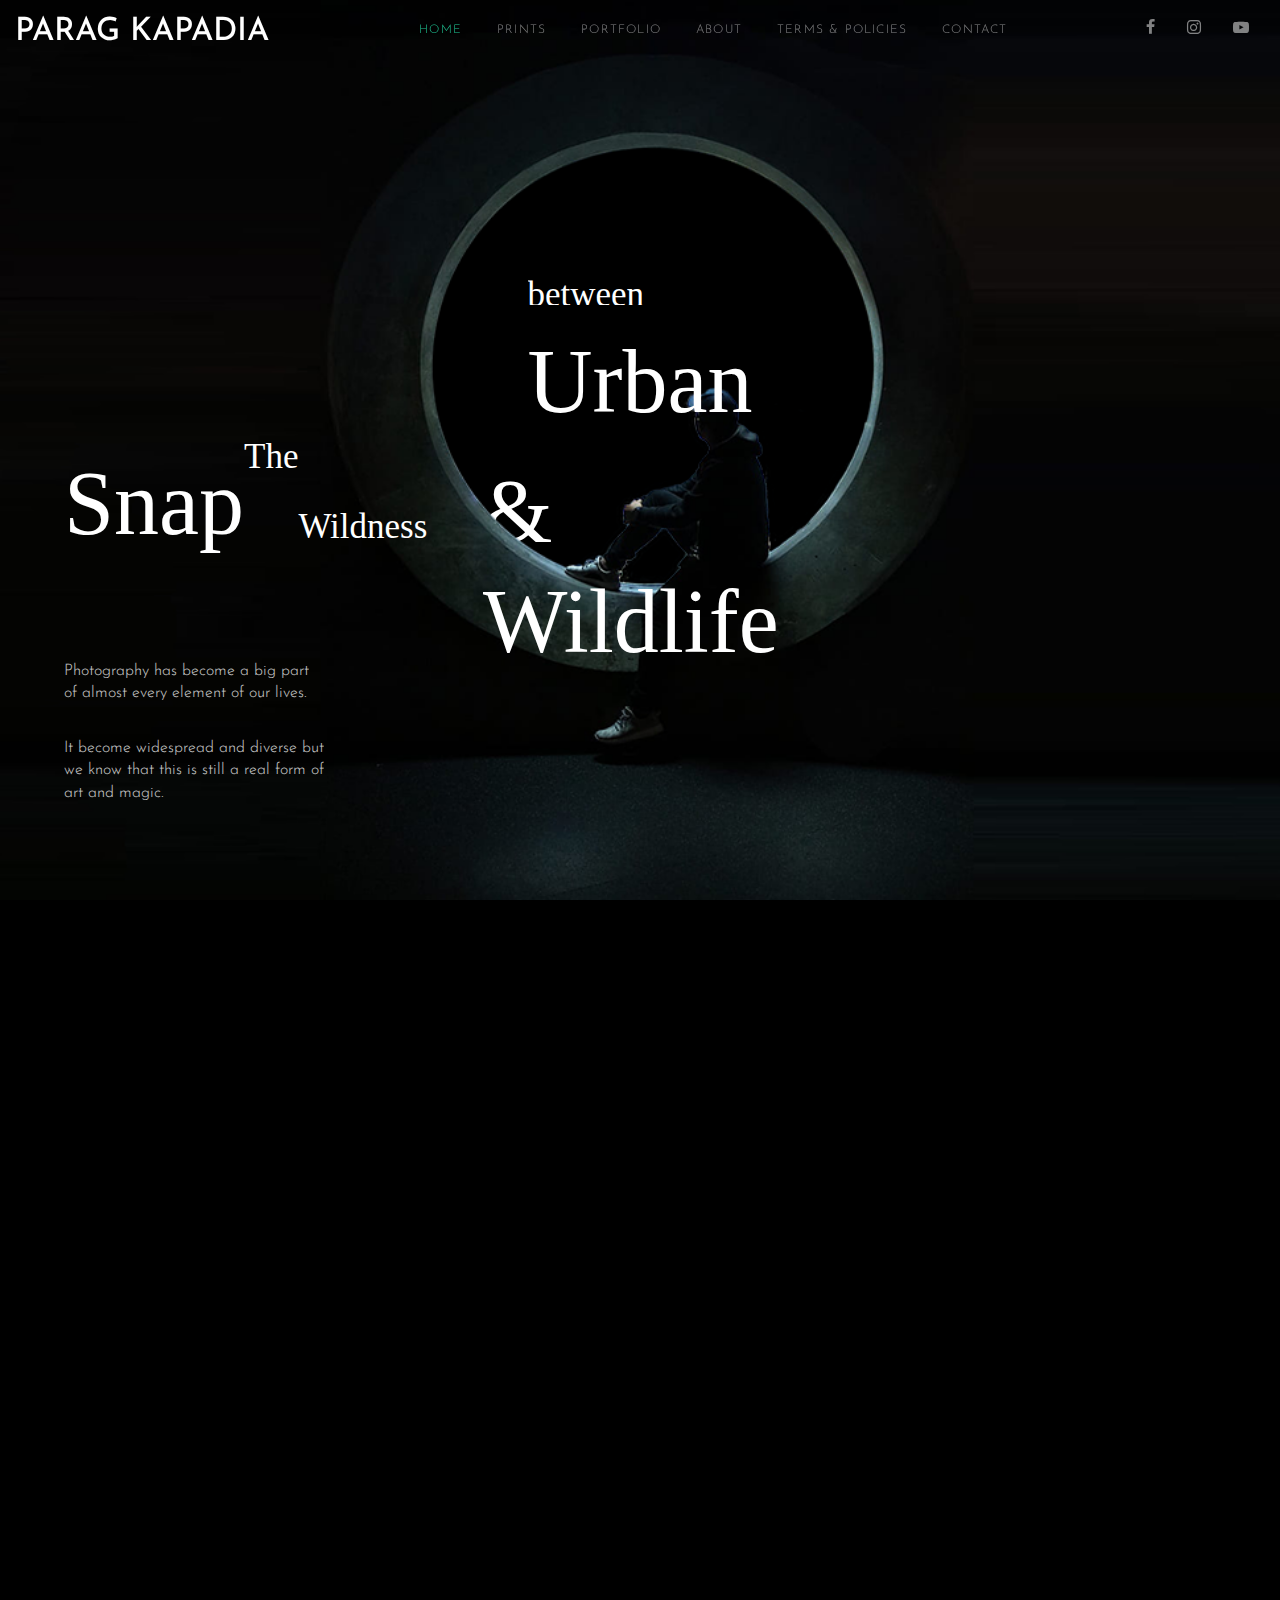
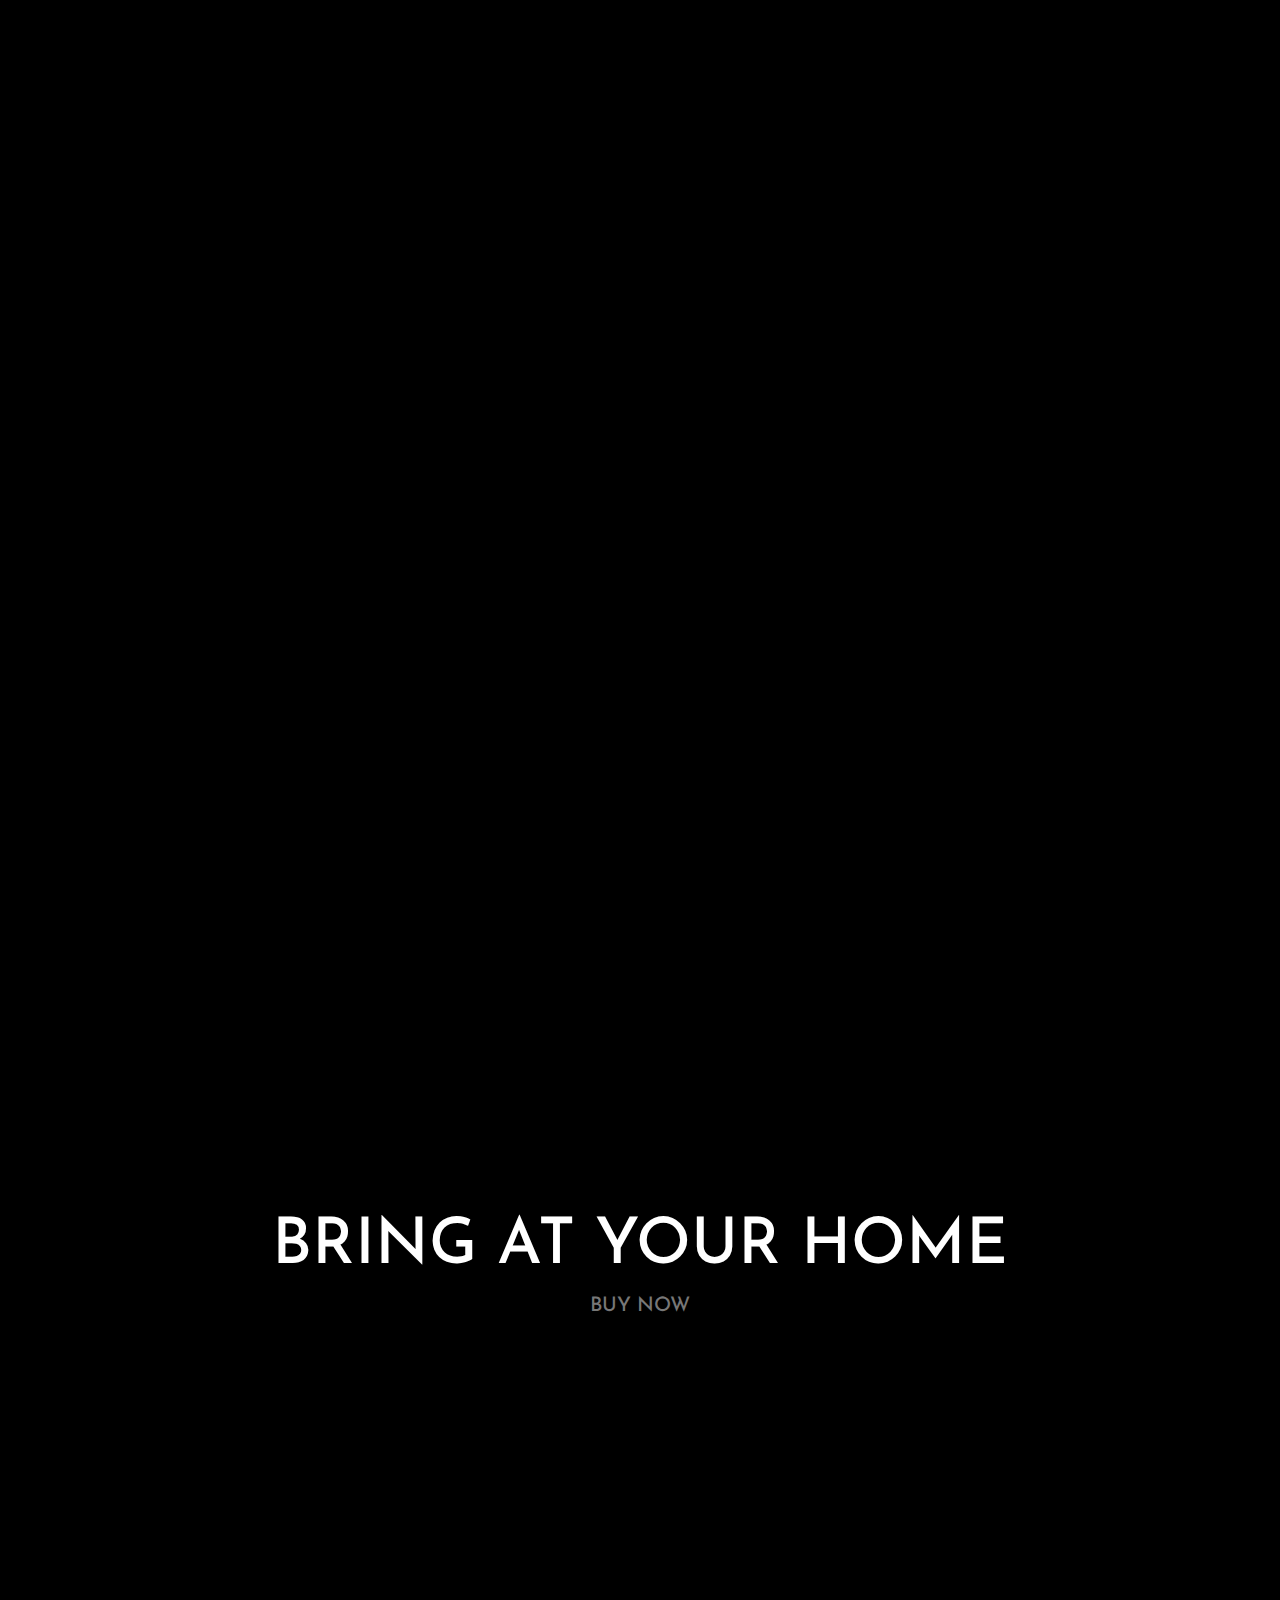
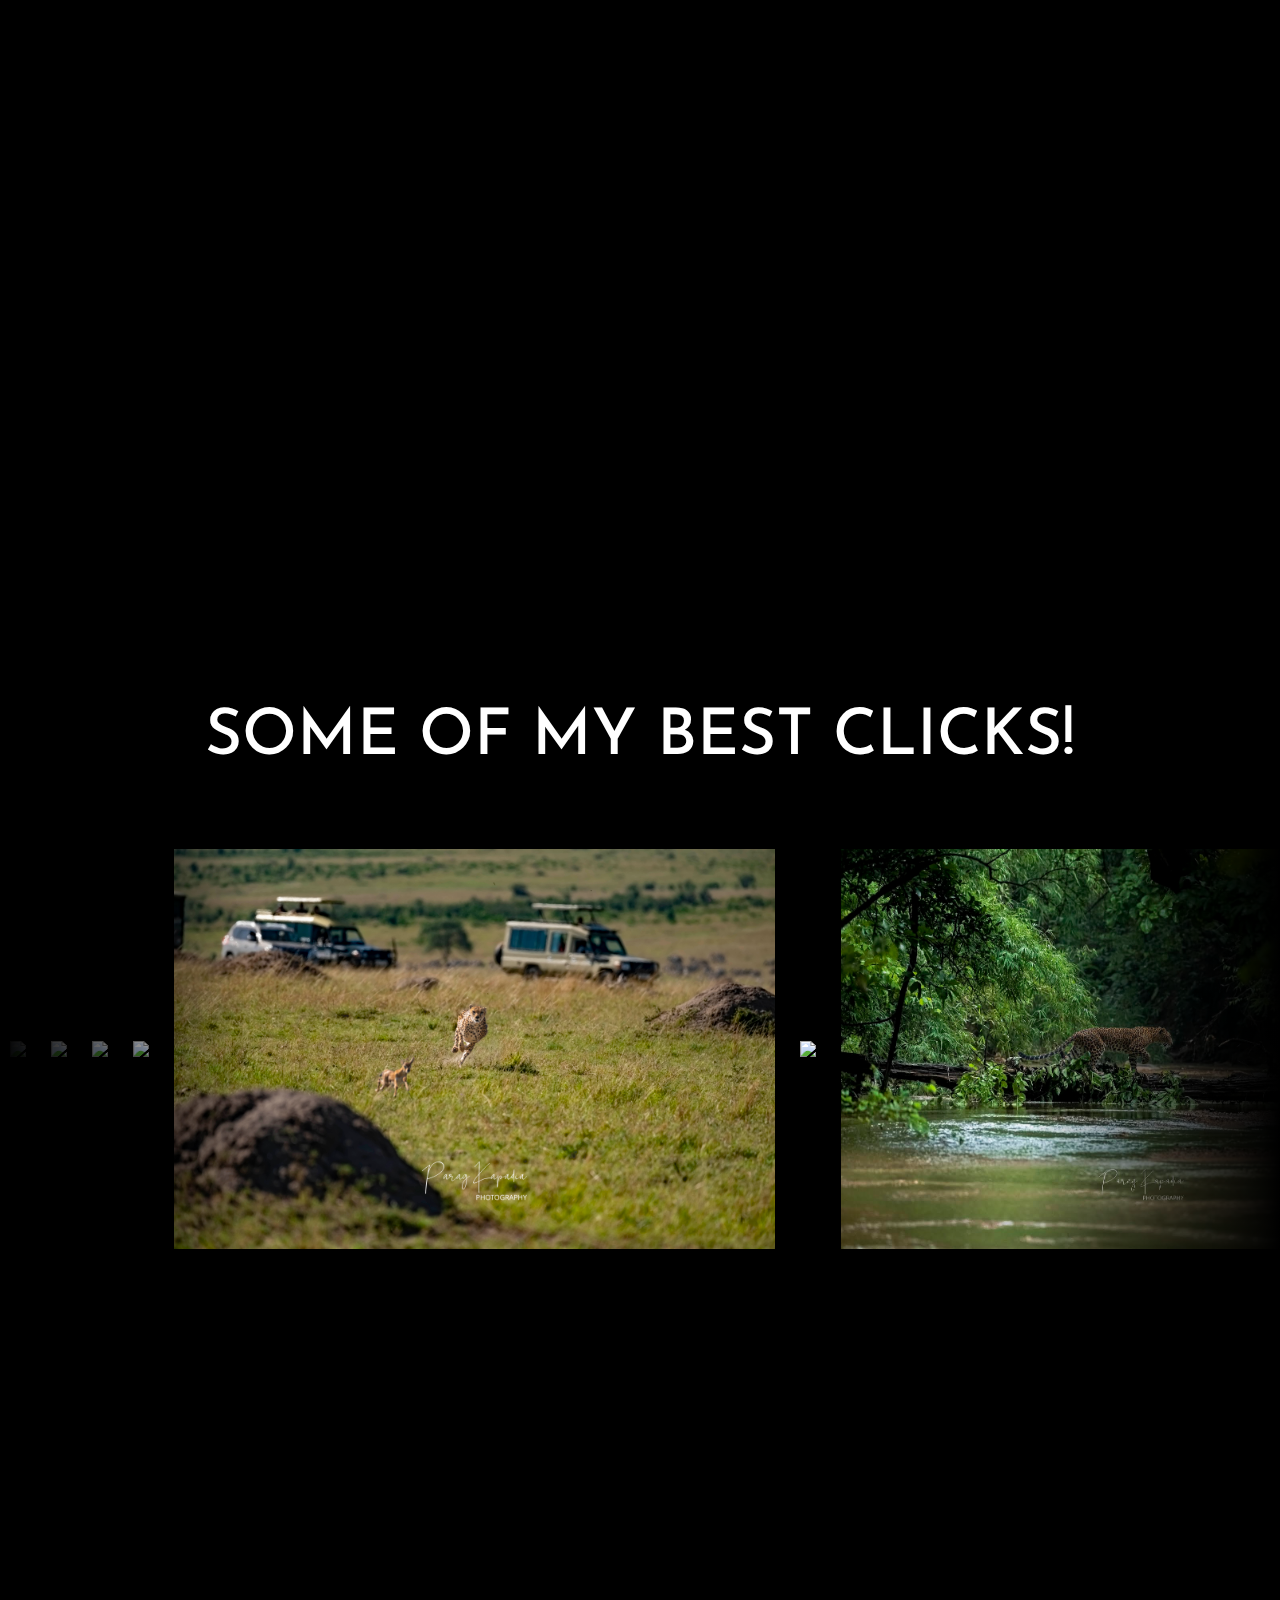
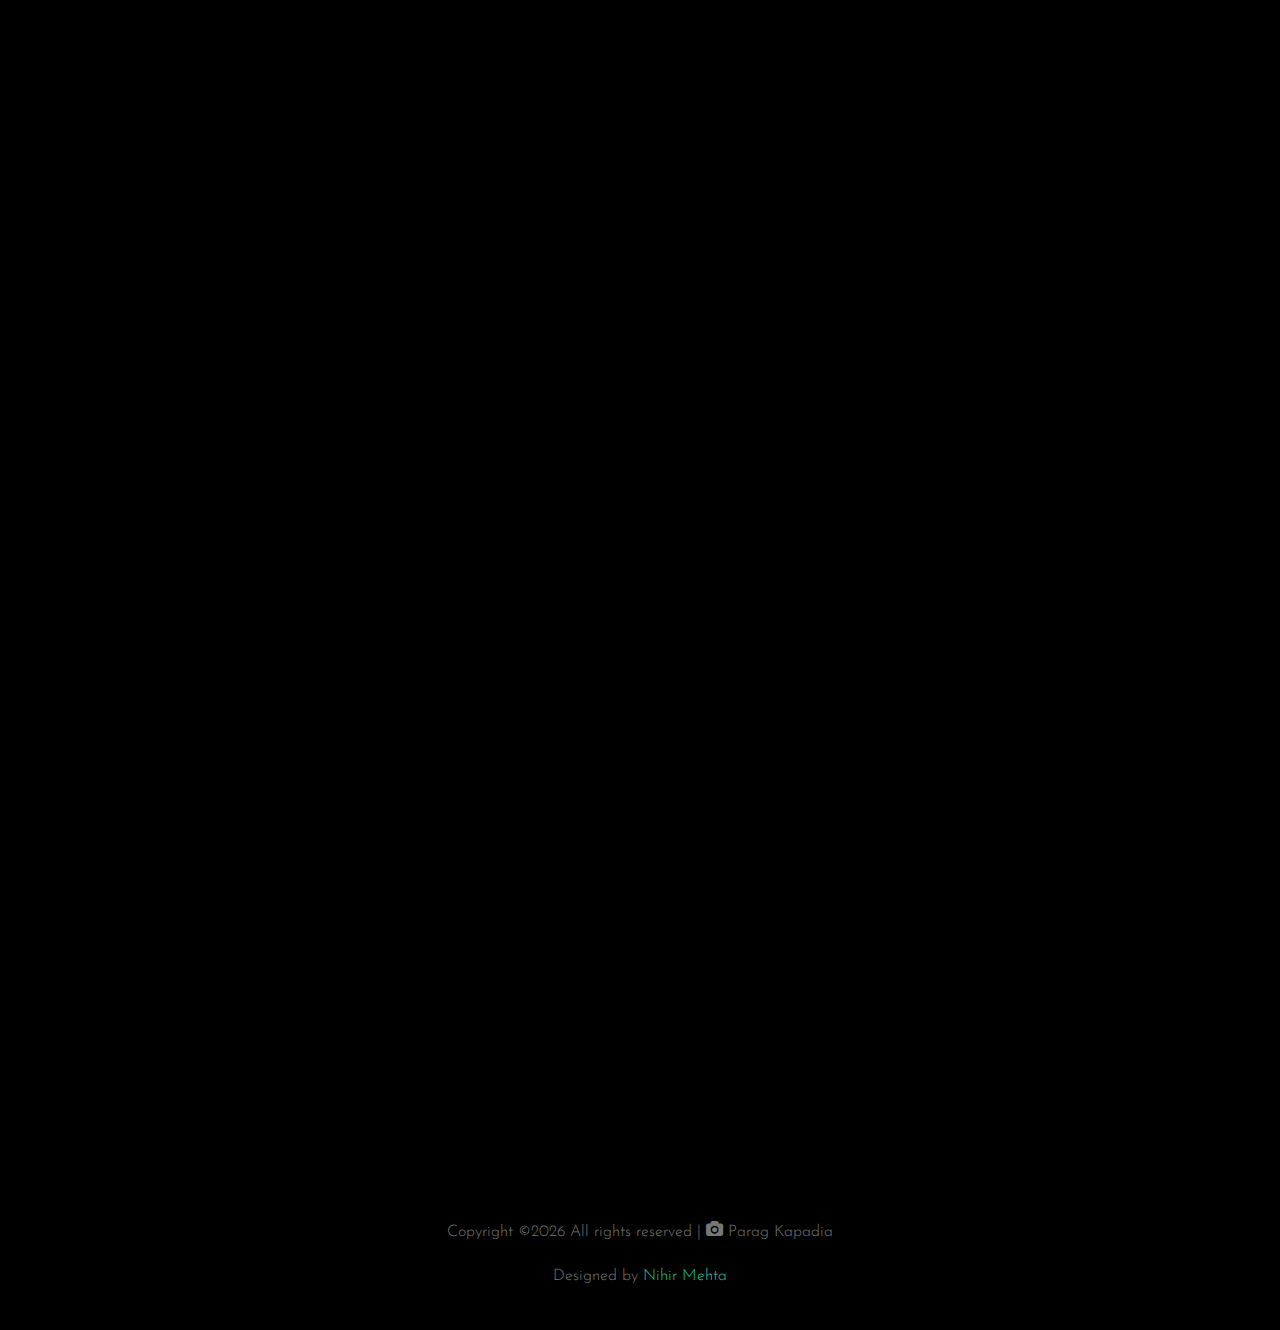
==== index.html @ 243f6fc7 "Update index.html" ====
<!DOCTYPE html>
<html lang="en">
<head>
  <title>Parag Kapadia </title>
  <link rel = "icon" href ="images/xx.png" type = "image/x-icon">
  <meta charset="utf-8">
  <meta name="viewport" content="width=device-width, initial-scale=1, shrink-to-fit=no">

  <link href="https://fonts.googleapis.com/css2?family=Josefin+Sans:wght@400;700&family=Roboto+Mono:wght@400;700&display=swap" rel="stylesheet">
  <link rel="stylesheet" href="fonts/icomoon/style.css">

  <link rel="stylesheet" href="css/bootstrap.min.css">
  <link rel="stylesheet" href="css/magnific-popup.css">
  <link rel="stylesheet" href="css/jquery-ui.css">
  <link rel="stylesheet" href="css/owl.carousel.min.css">
  <link rel="stylesheet" href="css/owl.theme.default.min.css">

  <link rel="stylesheet" href="css/lightgallery.min.css">    

  <link rel="stylesheet" href="css/bootstrap-datepicker.css">

  <link rel="stylesheet" href="fonts/flaticon/font/flaticon.css">

  <link rel="stylesheet" href="css/swiper.css">

  <link rel="stylesheet" href="css/aos.css">

  <link rel="stylesheet" href="css/style.css">

    <link rel="stylesheet" href="https://cdnjs.cloudflare.com/ajax/libs/font-awesome/6.2.0/css/all.min.css"
        integrity="sha512-xh6O/CkQoPOWDdYTDqeRdPCVd1SpvCA9XXcUnZS2FmJNp1coAFzvtCN9BmamE+4aHK8yyUHUSCcJHgXloTyT2A=="
        crossorigin="anonymous" referrerpolicy="no-referrer" />


</head>
<body>

  <div class="site-wrap">

    <div class="site-mobile-menu">
      <div class="site-mobile-menu-header">
        <div class="site-mobile-menu-close mt-3">
          <span class="icon-close2 js-menu-toggle"></span>
        </div>
      </div>
      <div class="site-mobile-menu-body"></div>
    </div>
    



    <header class="site-navbar py-3" role="banner">
      <br><br>
      <div class="container-fluid fixed-top">
        <div class="row align-items-center">
          <!--<img style="height:80px; width: 80px;" data-aos="fade-down" src="images/Blue & White Pastel Bold Modern Font Logo (100 × 100 px).png">-->
          <div class="col-6 col-xl-3" data-aos="fade-down">
            <h1 class="mb-0"><a href="index.html" class="text-white h2 mb-0">PARAG KAPADIA</a></h1>
          </div>
          <div class="col-6 col-md-7 d-none d-xl-block" data-aos="fade-down">
            <nav class="site-navigation position-relative text-right text-lg-center" role="navigation">

              <ul class="site-menu js-clone-nav mx-auto d-none d-lg-block">
                <li class="active"><a href="index.html">Home</a></li>
               <!-- <li><a href="services.html">Tours</a></li>-->
                <li><a href="#Prints">Prints</a></li>
                <!--<li class="has-children">-->
                  <li><a href="#Tours">Portfolio</a>
                 <!-- <ul class="dropdown">
                    <li class="has-children">
                    <a href="#">wildlife</a>
                    <ul class="dropdown">
                    <li><a href="#">Masai Mara</a></li>
                    <li><a href="#">Pench </a></li>
                    <li><a href="#">Tadoba</a></li>
                    <li><a href="#">Kaziranga</a></li>
                    <li><a href="#">Koyna</a></li>
                    <li><a href="#">Thattekad</a></li>
                    <li><a href="#">Bandhavgarh</a></li>
                    <li><a href="#">Amboli</a></li>
                    <li><a href="#">Jhalana</a></li>
                    <li><a href="#">Keoladeo </a></li>
                    <li><a href="#">Ranthambore</a></li>
                    <li><a href="#">Jawai</a></li>
                    <li><a href="#">Phansad</a></li>
                    <li><a href="#">Bhigwan</a></li>
                    <li><a href="#">Dudhwa</a></li></li></ul>
                    <li class="has-children">
                      <a href="#">Travel</a>
                      <ul class="dropdown">
                        <li><a href="#">Ladakh</a></li>
                        <li><a href="#">Thailand</a></li>
                        <li><a href="#">Goa</a></li>
                      </ul>
                    </li>
                  </ul>-->
                </li>
                  <!--Service to tours changed-->
                <li><a href="#About">About</a></li>
                <li><a href="services.html" target="_blank">Terms & Policies</a></li>
                <li><a href="#Contact">Contact</a></li>
              </ul>
            </nav>
          </div>

          <div class="col-6 col-xl-2 text-right" data-aos="fade-down">
            <div class="d-none d-xl-inline-block">
              <ul class="site-menu js-clone-nav ml-auto list-unstyled d-flex text-right mb-0" data-class="social">
                <li>
                  <a href="https://www.facebook.com/ParagKapadia24?mibextid=LQQJ4d , " class="pl-0 pr-3"><span class="icon-facebook"></span></a>
                </li>
                <!--<li>
                  <a href="#" class="pl-3 pr-3"><span class="icon-twitter"></span></a>
                </li>-->
                <li>
                  <a href="https://instagram.com/mr.kapadia24?igshid=OGQ5ZDc2ODk2ZA==" class="pl-3 pr-3"><span class="icon-instagram"></span></a>
                </li>
                <li>
                  <a href="https://youtube.com/@Mr.kapadia24" class="pl-3 pr-3"><span class="icon-youtube-play"></span></a>
                </li>
              </ul>
            </div>

            <div class="d-inline-block d-xl-none ml-md-0 mr-auto py-3" style="position: relative; top: 3px;"><a href="#" class="site-menu-toggle js-menu-toggle text-white"><span class="icon-menu h3"></span></a></div>

          </div>

        </div>
      </div>
      
    </header>



    

   <!--landing page-->


        <section class="video-section">
            <div class="video-container" oncontextmenu="retun false">
                <video src="./media/p1.mov" autoplay loop muted></video>
            </div>
            <div class="img-container" oncontextmenu="retun false">
                <img src="./media/window.png" alt="" class="img">
            </div>

            <div class="text-content">
                <div class="img_txt">
                    <div class="title sm left" style="color: white;">
                        <span>between</span>
                    </div>
                    <div class="title bg left" style="color: white;">
                        <span>Urban</span>
                    </div>
                    <div class="title bg right n" style="color: white;">
                        <span>&</span>
                    </div>
                    <div class="title bg right" style="color: white;">
                        <span>Wildlife</span>
                    </div>
                </div>
            </div>

            <div class="v_container">
                <div class="left-side">
                    <div class="tv">
                        <div class="bg" style="color: white;">Snap</div>
                        <div class="sm" style="color: white;">the</div>
                        <div class="sm bottom" style="color: white;">Wildness</div>
                    </div>
                    <div class="text-container" style="color: white;">
                        <p>
                            Photography has become a big part of almost
                            every element of our lives.
                        </p>
                        <p>
                            It become widespread and diverse but we know that this is still a real form of art and
                            magic.

                        </p>
                    </div>
                </div>
                
            </div>
        </section>



    <!--About-->
    <section id="About">
      <div class="site-section"  data-aos="fade">
      <div class="container-fluid">

        <div class="row justify-content-center">

          <div class="col-md-7">
            <div class="row mb-5">
              <div class="col-12 ">
                <h2 class="site-section-heading text-center">Know Me</h2>
              </div>
            </div>
          </div>

        </div>
        
        <div class="row mb-5">
          <div class="col-md-6">
            <img src="images/PARAG12.png" alt="Images" class="img-fluid" oncontextmenu="retun false">
          </div>
          <div class="col-md-6 ml-auto">
            <h3 class="text-white">MY JOURNEY</h3>
            <p style="font-size: 19px;">Hey, Parag Kapadia this side, an explorer of the wild

             belongs to Vadodara who has been doing Safaris right from the age of 17. For over sevral remarkable years, I've explored untrodden paths, immortalizing the raw beauty that graces our Earth and still getting more ways from the experts. So, I can take it to the next level with my experience and knowledge.</p>
              
            <p style="font-size: 19px;">Through the lens, I capture untamed wonders. With each click, I weave tales of nature's secrets, as a wildlife photographer and content creator. From the soaring eagles to the elusive big cats, my camera has whispered stories that words cannot convey. Join me on this visual safari, where every frame is a window into the untamed symphony of life. Step into my world, where passion and pixels collide, and let me transport you to the heart of nature's masterpiece..</p>
             <p>
              <a href="https://www.facebook.com/ParagKapadia24?mibextid=LQQJ4d" class="pl-3 pr-3"><span class="icon-facebook"></span></a>
              <!--<a href="#" class="pl-0 pr-3"><span class="icon-twitter"></span></a>-->
              <a href="https://instagram.com/mr.kapadia24?igshid=OGQ5ZDc2ODk2ZA==" class="pl-3 pr-3"><span class="icon-instagram"></span></a>
              <a href="https://youtube.com/@Mr.kapadia24 " class="pl-3 pr-3"><span class="icon-youtube-play"></span></a>
            </p>
          </div>
        </div>
      </div>
    </div>
  </section>
    <!--Prints-->
    <!--Portfolio-
    <section id="Portfolio">
     <div class="site-section"  data-aos="fade">
      <div class="container-fluid">
        <div class="row justify-content-center">
          <div class="col-md-9">
            <div class="row mb-5">
              <div class="col-12 ">
                <h3 class="site-section-heading text-center">SOME OF MY BEST CLICKS!</h3>
              </div>
            </div>
          </div>
        </div>
        <div class="row" id="lightgallery">
          <div class="col-sm-6 col-md-4 col-lg-3 col-xl-3 item" data-aos="fade" data-src="images/Kenya/1.jpg" data-sub-html="<h4>Fading Light</h4><p>Lorem ipsum dolor sit amet, consectetur adipisicing elit. Dolor doloremque hic excepturi fugit, sunt impedit fuga tempora, ad amet aliquid?</p>">
            <a href="#"><img src="images/masai mara1.png" alt="IMage" class="img-fluid"></a>
          </div>
          <div class="col-sm-6 col-md-4 col-lg-3 col-xl-3 item" data-aos="fade" data-src="images/Kenya/2.jpg" data-sub-html="<h4>Fading Light</h4><p>Lorem ipsum dolor sit amet, consectetur adipisicing elit. Laboriosam omnis quaerat molestiae, praesentium. Ipsam, reiciendis. Aut molestiae animi earum laudantium.</p>">
            <a href="#"><img src="images/masai mara1.png" alt="IMage" class="img-fluid"></a>
          </div>
          <div class="col-sm-6 col-md-4 col-lg-3 col-xl-3 item" data-aos="fade" data-src="images/Kenya/3.jpg" data-sub-html="<h4>Fading Light</h4><p>Lorem ipsum dolor sit amet, consectetur adipisicing elit. Quidem reiciendis, dolorum illo temporibus culpa eaque dolore rerum quod voluptate doloribus.</p>">
            <a href="#"><img src="images/masai mara1.png" alt="IMage" class="img-fluid"></a>
          </div>
          <div class="col-sm-6 col-md-4 col-lg-3 col-xl-3 item" data-aos="fade" data-src="images/Kenya/4.jpg" data-sub-html="<h4>Fading Light</h4><p>Lorem ipsum dolor sit amet, consectetur adipisicing elit. Enim perferendis quae iusto omnis praesentium labore tempore eligendi quo corporis sapiente.</p>">
            <a href="#"><img src="images/masai mara1.png" alt="IMage" class="img-fluid"></a>
          </div>
          <div class="col-sm-6 col-md-4 col-lg-3 col-xl-3 item" data-aos="fade" data-src="images/Kenya/9.jpg" data-sub-html="<h4>Fading Light</h4><p>Lorem ipsum dolor sit amet, consectetur adipisicing elit. Saepe, voluptatum voluptate tempore aliquam, dolorem distinctio. In quas maiores tenetur sequi.</p>">
            <a href="#"><img src="images/masai mara1.png" alt="IMage" class="img-fluid"></a>
          </div>
          <div class="col-sm-6 col-md-4 col-lg-3 col-xl-3 item" data-aos="fade" data-src="images/Kenya/6.jpg" data-sub-html="<h4>Fading Light</h4><p>Lorem ipsum dolor sit amet, consectetur adipisicing elit. Rerum cum culpa blanditiis illum, voluptatum iusto quisquam mollitia debitis quaerat maiores?</p>">
            <a href="#"><img src="images/masai mara1.png" alt="IMage" class="img-fluid"></a>
          </div>

          <div class="col-sm-6 col-md-4 col-lg-3 col-xl-3 item" data-aos="fade" data-src="images/Kenya/7.jpg" data-sub-html="<h4>Fading Light</h4><p>Lorem ipsum dolor sit amet, consectetur adipisicing elit. Asperiores similique impedit possimus, laboriosam enim at placeat nihil voluptatibus voluptate hic!</p>">
            <a href="#"><img src="images/masai mara1.png" alt="IMage" class="img-fluid"></a>
          </div>
          <div class="col-sm-6 col-md-4 col-lg-3 col-xl-3 item" data-aos="fade" data-src="images/Kenya/10.jpg" data-sub-html="<h4>Fading Light</h4><p>Lorem ipsum dolor sit amet, consectetur adipisicing elit. Quam vitae sed cum mollitia itaque soluta laboriosam eaque sit ratione, aliquid.</p>">
            <a href="#"><img src="images/masai mara1.png" alt="IMage" class="img-fluid"></a>
          </div>
          <div class="col-sm-6 col-md-4 col-lg-3 col-xl-3 item" data-aos="fade" data-src="images/Kenya/5.jpg" data-sub-html="<h4>Fading Light</h4><p>Lorem ipsum dolor sit amet, consectetur adipisicing elit. Quidem reiciendis debitis beatae facilis quos, enim quis nobis magnam architecto earum!</p>">
            <a href="#"><img src="images/masai mara1.png" alt="IMage" class="img-fluid"></a>
          </div>

          <div class="col-sm-6 col-md-4 col-lg-3 col-xl-3 item" data-aos="fade" data-src="images/Kenya/8.jpg" data-sub-html="<h4>Fading Light</h4><p>Lorem ipsum dolor sit amet, consectetur adipisicing elit. Itaque officiis magnam, facilis nam eos perspiciatis eligendi pariatur numquam debitis quos!</p>">
            <a href="#"><img src="images/masai mara1.png" alt="IMage" class="img-fluid"></a>
          </div>
        

        </div>
      </div>
    </div>
    </section>-->

    <!--tours-->
    <section id="Tours">
      <div class="site-section"  data-aos="fade">
      <div class="container-fluid">
        <div class="row justify-content-center">

          <div class="col-md-7">
            <div class="row mb-5">
              <div class="col-12 ">
                <h2 class="site-section-heading text-center">Join for Wildlife Experience</h2>
              </div>
            </div>
          </div>

        </div>

        


    <div class="container-fluid" data-aos="fade" data-aos-delay="500">
      <div class="row">
        <div class="col-lg-3">
          <div class="image-wrap-2">
            <div class="image-info">
              <h2 class="mb-3">Masai Mara National Reserve</h2>
              <a href="masaimara.html" target="_blank" class="btn btn-outline-white py-2 px-4">WHAT YOU'LL SEE!</a><p></p>
              <a href="images/Masai Mara/Masai Mara Tour.pdf" target="_blank" class="btn btn-outline-white py-2 px-4">JOIN US FOR TOUR!</a>
            </div>
            <img src="images/masai mara1.jpg" alt="Image" class="img-fluid">
          </div>
        </div>
        
        <div class="col-lg-3">
          <div class="image-wrap-2">
            <div class="image-info">
              <h2 class="mb-3">Pench<br>Tiger Reserve</h2>
              <a href="pench.htm" target="_blank" class="btn btn-outline-white py-2 px-4">WHAT YOU'LL SEE!</a><p></p>
              <a href="images/Pench/Pench Tour.pdf" target="_blank" class="btn btn-outline-white py-2 px-4">JOIN US FOR TOUR!</a>
            </div>
            <img src="images/Pench/pench.png" alt="Image" class="img-fluid">
          </div>
        </div>

        <div class="col-lg-3">
          <div class="image-wrap-2">
            <div class="image-info">
              <h2 class="mb-3">Tadoba-Andhari Tiger Reserve</h2>
              <a href="tadoba.html" target="_blank" class="btn btn-outline-white py-2 px-4">WHAT YOU'LL SEE!</a><p></p>
              <a href="images/Tadoba/Tadoba National Park.pdf" target="_blank" class="btn btn-outline-white py-2 px-4">JOIN US FOR TOUR!</a>
            </div>
            <img src="images/Tadoba/tadoba.jpg" alt="Image" class="img-fluid">
          </div>
        </div>

        <div class="col-lg-3">
          <div class="image-wrap-2">
            <div class="image-info">
              <h2 class="mb-3">Bandhavgarh National Park</h2>
              <a href="bandhavgarh.html" target="_blank" class="btn btn-outline-white py-2 px-4">WHAT YOU'LL SEE!</a><p></p>
              <a href="images/Bandhavgarh/Bandhavgarh Tour.pdf" target="_blank" class="btn btn-outline-white py-2 px-4">JOIN US FOR TOUR!</a>
            </div>
            <img src="images/Bandhavgarh/Bandhavgarh.jpg" alt="Image" class="img-fluid">
          </div>
        </div>

        <div class="col-lg-3"> <!--Chnaged 4 into 3-->
          <div class="image-wrap-2">
            <div class="image-info">
              <h2 class="mb-3">Amboli Hills Macro Expedition</h2>
              <a href="amboli.html" target="_blank" class="btn btn-outline-white py-2 px-4">WHAT YOU'LL SEE!</a><p></p>
              <a href="images/Amboli/Amboli Tour.pdf" target="_blank" class="btn btn-outline-white py-2 px-4">JOIN US FOR TOUR!</a>
            </div>
            <img src="images/Amboli/Amboli.jpg" alt="Image" class="img-fluid">
          </div>
        </div>

        <div class="col-lg-3">
          <div class="image-wrap-2">
            <div class="image-info">
              <h2 class="mb-3">Keoladeo  National Park</h2>
              <a href="Keoladeo.html" target="_blank" class="btn btn-outline-white py-2 px-4">WHAT YOU'LL SEE!</a><p></p>
              <a href="images/Keoladeo/Keoladeo National Park.pdf" target="_blank" class="btn btn-outline-white py-2 px-4">JOIN US FOR TOUR!</a>
            </div>
            <img src="images/Keoladeo/Keoladeo.png" alt="Image" class="img-fluid">
          </div>
        </div>

        <!--<div class="col-lg-3">
          <div class="image-wrap-2">
            <div class="image-info">
              <h2 class="mb-3">Kaziranga National Park</h2>
              <a href="single.html" class="btn btn-outline-white py-2 px-4">WHAT YOU'LL SEE!</a><p></p>
              <a href="services.html" class="btn btn-outline-white py-2 px-4">JOIN US FOR TOUR!</a>
            </div>
            <img src="images/Kenya/7.jpg" alt="Image" class="img-fluid">
          </div>
        </div>-->

        <div class="col-lg-3">
          <div class="image-wrap-2">
            <div class="image-info">
              <h2 class="mb-3">Jhalana Leopard Safari</h2>
              <a href="jhalna.html" target="_blank" class="btn btn-outline-white py-2 px-4">WHAT YOU'LL SEE!</a><p></p>
              <a href="images/Jhalana/Jhalana Tour.pdf" target="_blank" class="btn btn-outline-white py-2 px-4">JOIN US FOR TOUR!</a>
            </div>
            <img src="images/Jhalana/Jhalna.jpg" alt="Image" class="img-fluid">
          </div>
        </div>

        <div class="col-lg-3">
          <div class="image-wrap-2">
            <div class="image-info">
              <h2 class="mb-3">Dudhwa National Park</h2>
              <a href="dudhwa.html" target="_blank" class="btn btn-outline-white py-2 px-4">WHAT YOU'LL SEE!</a><p></p>
              <a href="images/Dudhwa/Dudhwa National Park.pdf" target="_blank" class="btn btn-outline-white py-2 px-4">JOIN US FOR TOUR!</a>
            </div>
            <img src="images/Dudhwa/Dudhwa.jpg" alt="Image" class="img-fluid">
          </div>
        </div>

      </div>
    </div>
  </div></div></section>

  <!--Prints-->
  <section id="Prints">
    <div class="row justify-content-center">
          <div class="col-md-9">
            <div class="row mb-5">
              <div class="col-12 ">
                <h3 class="site-section-heading text-center">BRING AT YOUR HOME</h3>
                <h5 class="text-center">BUY NOW</h5>
              </div>
            </div>
          </div>
        </div>

    <div class="container-fluid" data-aos="fade" data-aos-delay="500" oncontextmenu="retun false">
      <div class="row">
  <div class="card1">
        <div class="face1 front1">
            <img src="images/Print/1.png" alt="">
            <h5>BUY NOW</h5>
        </div>
        <div class="face1 back1">
            <h3>Available Size</h3>
            <ul><li>18 x 22 Inc</li><li>20 x 24 Inc</li><li>22 x 26 Inc</li><li>24 x 28 Inc</li><li>26 x 30 Inc</li></ul>
            <a href="#Contact" class="btn btn-outline-white py-2 px-4">BUY NOW</a>
            <a href="images/Print/1.png" target="_blank" class="btn btn-outline-white py-2 px-4">VIEW IMAGE</a>
        </div>
    </div>

    <div class="card1">
        <div class="face1 front1">
            <img src="images/Print/2.png" alt="">
            <h5>BUY NOW</h5>
        </div>
        <div class="face1 back1">
            <h3>Available Size</h3>
            <ul><li>18 x 22 Inc</li><li>20 x 24 Inc</li><li>22 x 26 Inc</li><li>24 x 28 Inc</li><li>26 x 30 Inc</li></ul>
            <a href="#Contact" class="btn btn-outline-white py-2 px-4">BUY NOW</a>
            <a href="images/Print/2.png" target="_blank" class="btn btn-outline-white py-2 px-4">VIEW IMAGE</a>
        </div>
    </div>

    <div class="card1">
        <div class="face1 front1">
            <img src="images/Print/3.png" alt="">
            <h5>BUY NOW</h5>
        </div>
        <div class="face1 back1">
            <h3>Available Size</h3>
            <ul><li>18 x 22 Inc</li><li>20 x 24 Inc</li><li>22 x 26 Inc</li><li>24 x 28 Inc</li><li>26 x 30 Inc</li></ul>
            <a href="#Contact" class="btn btn-outline-white py-2 px-4">BUY NOW</a>
            <a href="images/Print/3.png" target="_blank" class="btn btn-outline-white py-2 px-4">VIEW IMAGE</a>
        </div>
    </div>

    <div class="card1">
        <div class="face1 front1">
            <img src="images/Print/4.png" alt="">
            <h5>BUY NOW</h5>
        </div>
        <div class="face1 back1">
            <h3>Available Size</h3>
            <ul><li>18 x 22 Inc</li><li>20 x 24 Inc</li><li>22 x 26 Inc</li><li>24 x 28 Inc</li><li>26 x 30 Inc</li></ul>
            <a href="#Contact" class="btn btn-outline-white py-2 px-4">BUY NOW</a>
            <a href="images/Print/4.png" target="_blank" class="btn btn-outline-white py-2 px-4">VIEW IMAGE</a>
        </div>
    </div>

    <div class="card1">
        <div class="face1 front1">
            <img src="images/Print/5.png" alt="">
            <h5>BUY NOW</h5>
        </div>
        <div class="face1 back1">
           <h3>Available Size</h3>
            <ul><li>18 x 22 Inc</li><li>20 x 24 Inc</li><li>22 x 26 Inc</li><li>24 x 28 Inc</li><li>26 x 30 Inc</li></ul>
            <a href="#Contact" class="btn btn-outline-white py-2 px-4">BUY NOW</a>
            <a href="images/Print/5.png" target="_blank" class="btn btn-outline-white py-2 px-4">VIEW IMAGE</a>
        </div>
    </div>

    <div class="card1">
        <div class="face1 front1">
            <img src="images/Print/6.png" alt="">
            <h5>BUY NOW</h5>
        </div>
        <div class="face1 back1">
            <h3>Available Size</h3>
            <ul><li>18 x 22 Inc</li><li>20 x 24 Inc</li><li>22 x 26 Inc</li><li>24 x 28 Inc</li><li>26 x 30 Inc</li></ul>
            <a href="#Contact" class="btn btn-outline-white py-2 px-4">BUY NOW</a>
            <a href="images/Print/6.png" target="_blank" class="btn btn-outline-white py-2 px-4">VIEW IMAGE</a>
        </div>
    </div>
    
  </div><h5 class="text-center">YOU WANT TO CUSTOMISE SIZE?<a href="#Contact"> CLICK HERE </a></h5></div>
  </section>
<br><br>

    <!--Portfolio card-->
<section id="Portfolio">
        <div class="row justify-content-center">
          <div class="col-md-9">
            <div class="row mb-1">
              <div class="col-12 ">
                <h3 class="site-section-heading text-center">SOME OF MY BEST CLICKS!</h3>
              </div>
            </div>
          </div>
        </div>
        
        <div class="logos" oncontextmenu="retun false">
      <div class="logos-slide">
        <img src="images/Portfolio/1.jpg" />
        <img src="images/Portfolio/2.jpg" />
        <img src="images/Portfolio/1 (1).jpg" />
        <img src="images/Portfolio/2 (1).jpg" />
        <img src="images/Portfolio/1 (2).jpg" />
        <img src="images/Portfolio/2 (2).jpg" />
        <img src="images/Portfolio/1 (3).jpg" />
        <img src="images/Portfolio/2 (3).jpg" />
        <img src="images/Portfolio/1 (4).jpg" />
        <img src="images/Portfolio/2 (4).jpg" />
        <img src="images/Portfolio/1 (5).jpg" />
        <img src="images/Portfolio/2 (5).jpg" />
        <img src="images/Portfolio/1 (6).jpg" />
        <img src="images/Portfolio/2 (6).jpg" />
        <img src="images/Portfolio/1 (7).jpg" />
        <img src="images/Portfolio/2 (7).jpg" />
        <img src="images/Portfolio/1 (8).jpg" />
        <img src="images/Portfolio/2 (8).jpg" />
        <img src="images/Portfolio/1 (9).jpg" />
        <img src="images/Portfolio/2 (9).jpg" />
        <img src="images/Portfolio/1 (10).jpg" />
        <img src="images/Portfolio/2 (10).jpg" />
        <img src="images/Portfolio/2 (11).jpg" />
        <img src="images/Portfolio/2 (12).jpg" />
        <img src="images/Portfolio/2 (13).jpg" />
      </div>

     <div class="logos-slide">
        <img src="images/Portfolio/1.jpg" />
        <img src="images/Portfolio/2.jpg" />
        <img src="images/Portfolio/1 (1).jpg" />
        <img src="images/Portfolio/2 (1).jpg" />
        <img src="images/Portfolio/1 (2).jpg" />
        <img src="images/Portfolio/2 (2).jpg" />
        <img src="images/Portfolio/1 (3).jpg" />
        <img src="images/Portfolio/2 (3).jpg" />
        <img src="images/Portfolio/1 (4).jpg" />
        <img src="images/Portfolio/2 (4).jpg" />
        <img src="images/Portfolio/1 (5).jpg" />
        <img src="images/Portfolio/2 (5).jpg" />
        <img src="images/Portfolio/1 (6).jpg" />
        <img src="images/Portfolio/2 (6).jpg" />
        <img src="images/Portfolio/1 (7).jpg" />
        <img src="images/Portfolio/2 (7).jpg" />
        <img src="images/Portfolio/1 (8).jpg" />
        <img src="images/Portfolio/2 (8).jpg" />
        <img src="images/Portfolio/1 (9).jpg" />
        <img src="images/Portfolio/2 (9).jpg" />
        <img src="images/Portfolio/1 (10).jpg" />
        <img src="images/Portfolio/2 (10).jpg" />
        <img src="images/Portfolio/2 (11).jpg" />
        <img src="images/Portfolio/2 (12).jpg" />
        <img src="images/Portfolio/2 (13).jpg" />
      </div>
    </div>
</section>
    
     <!--Youtube-->
     <section>
     <div class="ifrmae-container">
     <iframe width="660" height="315" style="padding-left: 10px;" src="https://www.youtube.com/embed/21ijlYyT63A" title="YouTube video player" frameborder="0" allow="accelerometer; autoplay; clipboard-write; encrypted-media; gyroscope; picture-in-picture; web-share" allowfullscreen></iframe>
     <iframe width="660" height="315" style="padding-left: 10px;" src="https://www.youtube.com/embed/kU7Wt3sQ7o0" title="YouTube video player" frameborder="0" allow="accelerometer; autoplay; clipboard-write; encrypted-media; gyroscope; picture-in-picture; web-share" allowfullscreen></iframe>
   </div></section>

  <!--Contact-->
  <section id="Contact">
  <div class="site-section"  data-aos="fade">
      <div class="container">

        <div class="row justify-content-center">

          <div class="col-md-7">
            <div class="row mb-5">
              <div class="col-12 ">
                <h2 class="site-section-heading text-center">Contact</h2>
              </div>
            </div>
          </div>

        </div>
        
        <div class="row">
          <div class="col-lg-8 mb-5">
            <form action="#">


              <div class="row form-group">
                <div class="col-md-6 mb-3 mb-md-0">
                  <label class="text-white" for="fname">What's Your Full Name?</label>
                  <input type="text" id="name" class="form-control">
                </div>
               <!-- <div class="col-md-6">
                  <label class="text-white" for="lname">Last Name</label>
                  <input type="text" id="lname" class="form-control">
                </div>-->
              </div>

              <div class="row form-group">

                <div class="col-md-12">
                  <label class="text-white" for="email">May I Know Your Email?</label> 
                  <input type="email" id="email" class="form-control">
                </div>
              </div>

              <div class="row form-group">

                <!--<div class="col-md-12">
                  <label class="text-white" for="subject">What's Your Topic! </label> 
                  <input type="subject" id="subject" class="form-control">
                </div>-->
              </div>

              <div class="row form-group">
                <div class="col-md-12">
                  <label class="text-white" for="message">Write Down Your Queries!</label> 
                  <textarea name="message" id="message" cols="30" rows="7" class="form-control" placeholder="Go Ahead With Your Concern..."></textarea>
                </div>
              </div>

              <div class="row form-group">
                <div class="col-md-12">
                  <input type="submit" value="Send Message" onclick="whatsapp()" class="btn btn-primary py-2 px-4 text-white">
                </div>
              </div>


            </form>
          </div>
          <div class="col-lg-3 ml-auto">
            <div class="mb-3">
              <p class="mb-0 font-weight-bold text-white">Address</p>
              <p class="mb-4">BARODA, Gujarat</p>

              <p class="mb-0 font-weight-bold text-white">Phone</p>
              <p class="mb-4"><a href="tel:+91 9033208250">+91 9033208250</a></p>

              <p class="mb-0 font-weight-bold text-white">Email</p>
              <p class="mb-0"><a href="mailto:ParagKapadia50@gmail.com">Paragkapadia50@gmail.com</a></p>

            </div>

          </div>
        </div>
      </div>
    </div>
</section>

<!--footer-->  
    <div class="footer py-4">
      <div class="container-fluid text-center">
        <p>
          Copyright &copy;<script>document.write(new Date().getFullYear());</script> All rights reserved | <i class="icon-camera" aria-hidden="true"></i> Parag Kapadia
          <p> Designed by <a href="https://nihirmehta11111.github.io" target="_blank" >Nihir Mehta</a></p>
        </p>
      </div>
    </div>

    

    
    
  </div>

  <script src="js/jquery-3.3.1.min.js"></script>
  <script src="js/jquery-migrate-3.0.1.min.js"></script>
  <script src="js/jquery-ui.js"></script>
  <script src="js/popper.min.js"></script>
  <script src="js/bootstrap.min.js"></script>
  <script src="js/owl.carousel.min.js"></script>
  <script src="js/jquery.stellar.min.js"></script>
  <script src="js/jquery.countdown.min.js"></script>
  <script src="js/jquery.magnific-popup.min.js"></script>
  <script src="js/bootstrap-datepicker.min.js"></script>
  <script src="js/swiper.min.js"></script>
  <script src="js/aos.js"></script>

  <script src="js/picturefill.min.js"></script>
  <script src="js/lightgallery-all.min.js"></script>
  <script src="js/jquery.mousewheel.min.js"></script>

  <script src="js/main.js"></script>
  
  <script>
    $(document).ready(function(){
      $('#lightgallery').lightGallery();
    });
  </script>

<script src="https://cdnjs.cloudflare.com/ajax/libs/gsap/3.11.0/gsap.min.js"></script>
<script src="https://cdnjs.cloudflare.com/ajax/libs/ScrollTrigger/1.0.5/ScrollTrigger.min.js"></script>
<script src="https://cdnjs.cloudflare.com/ajax/libs/gsap/3.10.4/ScrollTrigger.min.js"></script>
<script src="js/script11.js"></script>


</body>
</html>
  
  <script>
    function whatsapp(){
      var name = document.getElementById("name").value;
      var email = document.getElementById("email").value;
      var message = document.getElementById("message").value;

      var whatsappurl="https://wa.me/919033208250?text="
      +"Name of the Traveller: "+name+"%0a"
      +"Email: "+email+"%0a"
      +"Message: "+message;

      window.open(whatsappurl,"_blank").focus();
    }
  </script>
  <script>
    $(document).ready(function(){
      $('#lightgallery').lightGallery();
    });
  </script>

</body>
</html>
---- fonts/icomoon/style.css ----
@font-face {
  font-family: 'icomoon';
  src:  url('fonts/icomoon.eot?10si43');
  src:  url('fonts/icomoon.eot?10si43#iefix') format('embedded-opentype'),
    url('fonts/icomoon.ttf?10si43') format('truetype'),
    url('fonts/icomoon.woff?10si43') format('woff'),
    url('fonts/icomoon.svg?10si43#icomoon') format('svg');
  font-weight: normal;
  font-style: normal;
}

[class^="icon-"], [class*=" icon-"] {
  /* use !important to prevent issues with browser extensions that change fonts */
  font-family: 'icomoon' !important;
  speak: none;
  font-style: normal;
  font-weight: normal;
  font-variant: normal;
  text-transform: none;
  line-height: 1;

  /* Better Font Rendering =========== */
  -webkit-font-smoothing: antialiased;
  -moz-osx-font-smoothing: grayscale;
}

.icon-asterisk:before {
  content: "\f069";
}
.icon-plus:before {
  content: "\f067";
}
.icon-question:before {
  content: "\f128";
}
.icon-minus:before {
  content: "\f068";
}
.icon-glass:before {
  content: "\f000";
}
.icon-music:before {
  content: "\f001";
}
.icon-search:before {
  content: "\f002";
}
.icon-envelope-o:before {
  content: "\f003";
}
.icon-heart:before {
  content: "\f004";
}
.icon-star:before {
  content: "\f005";
}
.icon-star-o:before {
  content: "\f006";
}
.icon-user:before {
  content: "\f007";
}
.icon-film:before {
  content: "\f008";
}
.icon-th-large:before {
  content: "\f009";
}
.icon-th:before {
  content: "\f00a";
}
.icon-th-list:before {
  content: "\f00b";
}
.icon-check:before {
  content: "\f00c";
}
.icon-close:before {
  content: "\f00d";
}
.icon-remove:before {
  content: "\f00d";
}
.icon-times:before {
  content: "\f00d";
}
.icon-search-plus:before {
  content: "\f00e";
}
.icon-search-minus:before {
  content: "\f010";
}
.icon-power-off:before {
  content: "\f011";
}
.icon-signal:before {
  content: "\f012";
}
.icon-cog:before {
  content: "\f013";
}
.icon-gear:before {
  content: "\f013";
}
.icon-trash-o:before {
  content: "\f014";
}
.icon-home:before {
  content: "\f015";
}
.icon-file-o:before {
  content: "\f016";
}
.icon-clock-o:before {
  content: "\f017";
}
.icon-road:before {
  content: "\f018";
}
.icon-download:before {
  content: "\f019";
}
.icon-arrow-circle-o-down:before {
  content: "\f01a";
}
.icon-arrow-circle-o-up:before {
  content: "\f01b";
}
.icon-inbox:before {
  content: "\f01c";
}
.icon-play-circle-o:before {
  content: "\f01d";
}
.icon-repeat:before {
  content: "\f01e";
}
.icon-rotate-right:before {
  content: "\f01e";
}
.icon-refresh:before {
  content: "\f021";
}
.icon-list-alt:before {
  content: "\f022";
}
.icon-lock:before {
  content: "\f023";
}
.icon-flag:before {
  content: "\f024";
}
.icon-headphones:before {
  content: "\f025";
}
.icon-volume-off:before {
  content: "\f026";
}
.icon-volume-down:before {
  content: "\f027";
}
.icon-volume-up:before {
  content: "\f028";
}
.icon-qrcode:before {
  content: "\f029";
}
.icon-barcode:before {
  content: "\f02a";
}
.icon-tag:before {
  content: "\f02b";
}
.icon-tags:before {
  content: "\f02c";
}
.icon-book:before {
  content: "\f02d";
}
.icon-bookmark:before {
  content: "\f02e";
}
.icon-print:before {
  content: "\f02f";
}
.icon-camera:before {
  content: "\f030";
}
.icon-font:before {
  content: "\f031";
}
.icon-bold:before {
  content: "\f032";
}
.icon-italic:before {
  content: "\f033";
}
.icon-text-height:before {
  content: "\f034";
}
.icon-text-width:before {
  content: "\f035";
}
.icon-align-left:before {
  content: "\f036";
}
.icon-align-center:before {
  content: "\f037";
}
.icon-align-right:before {
  content: "\f038";
}
.icon-align-justify:before {
  content: "\f039";
}
.icon-list:before {
  content: "\f03a";
}
.icon-dedent:before {
  content: "\f03b";
}
.icon-outdent:before {
  content: "\f03b";
}
.icon-indent:before {
  content: "\f03c";
}
.icon-video-camera:before {
  content: "\f03d";
}
.icon-image:before {
  content: "\f03e";
}
.icon-photo:before {
  content: "\f03e";
}
.icon-picture-o:before {
  content: "\f03e";
}
.icon-pencil:before {
  content: "\f040";
}
.icon-map-marker:before {
  content: "\f041";
}
.icon-adjust:before {
  content: "\f042";
}
.icon-tint:before {
  content: "\f043";
}
.icon-edit:before {
  content: "\f044";
}
.icon-pencil-square-o:before {
  content: "\f044";
}
.icon-share-square-o:before {
  content: "\f045";
}
.icon-check-square-o:before {
  content: "\f046";
}
.icon-arrows:before {
  content: "\f047";
}
.icon-step-backward:before {
  content: "\f048";
}
.icon-fast-backward:before {
  content: "\f049";
}
.icon-backward:before {
  content: "\f04a";
}
.icon-play:before {
  content: "\f04b";
}
.icon-pause:before {
  content: "\f04c";
}
.icon-stop:before {
  content: "\f04d";
}
.icon-forward:before {
  content: "\f04e";
}
.icon-fast-forward:before {
  content: "\f050";
}
.icon-step-forward:before {
  content: "\f051";
}
.icon-eject:before {
  content: "\f052";
}
.icon-chevron-left:before {
  content: "\f053";
}
.icon-chevron-right:before {
  content: "\f054";
}
.icon-plus-circle:before {
  content: "\f055";
}
.icon-minus-circle:before {
  content: "\f056";
}
.icon-times-circle:before {
  content: "\f057";
}
.icon-check-circle:before {
  content: "\f058";
}
.icon-question-circle:before {
  content: "\f059";
}
.icon-info-circle:before {
  content: "\f05a";
}
.icon-crosshairs:before {
  content: "\f05b";
}
.icon-times-circle-o:before {
  content: "\f05c";
}
.icon-check-circle-o:before {
  content: "\f05d";
}
.icon-ban:before {
  content: "\f05e";
}
.icon-arrow-left:before {
  content: "\f060";
}
.icon-arrow-right:before {
  content: "\f061";
}
.icon-arrow-up:before {
  content: "\f062";
}
.icon-arrow-down:before {
  content: "\f063";
}
.icon-mail-forward:before {
  content: "\f064";
}
.icon-share:before {
  content: "\f064";
}
.icon-expand:before {
  content: "\f065";
}
.icon-compress:before {
  content: "\f066";
}
.icon-exclamation-circle:before {
  content: "\f06a";
}
.icon-gift:before {
  content: "\f06b";
}
.icon-leaf:before {
  content: "\f06c";
}
.icon-fire:before {
  content: "\f06d";
}
.icon-eye:before {
  content: "\f06e";
}
.icon-eye-slash:before {
  content: "\f070";
}
.icon-exclamation-triangle:before {
  content: "\f071";
}
.icon-warning:before {
  content: "\f071";
}
.icon-plane:before {
  content: "\f072";
}
.icon-calendar:before {
  content: "\f073";
}
.icon-random:before {
  content: "\f074";
}
.icon-comment:before {
  content: "\f075";
}
.icon-magnet:before {
  content: "\f076";
}
.icon-chevron-up:before {
  content: "\f077";
}
.icon-chevron-down:before {
  content: "\f078";
}
.icon-retweet:before {
  content: "\f079";
}
.icon-shopping-cart:before {
  content: "\f07a";
}
.icon-folder:before {
  content: "\f07b";
}
.icon-folder-open:before {
  content: "\f07c";
}
.icon-arrows-v:before {
  content: "\f07d";
}
.icon-arrows-h:before {
  content: "\f07e";
}
.icon-bar-chart:before {
  content: "\f080";
}
.icon-bar-chart-o:before {
  content: "\f080";
}
.icon-twitter-square:before {
  content: "\f081";
}
.icon-facebook-square:before {
  content: "\f082";
}
.icon-camera-retro:before {
  content: "\f083";
}
.icon-key:before {
  content: "\f084";
}
.icon-cogs:before {
  content: "\f085";
}
.icon-gears:before {
  content: "\f085";
}
.icon-comments:before {
  content: "\f086";
}
.icon-thumbs-o-up:before {
  content: "\f087";
}
.icon-thumbs-o-down:before {
  content: "\f088";
}
.icon-star-half:before {
  content: "\f089";
}
.icon-heart-o:before {
  content: "\f08a";
}
.icon-sign-out:before {
  content: "\f08b";
}
.icon-linkedin-square:before {
  content: "\f08c";
}
.icon-thumb-tack:before {
  content: "\f08d";
}
.icon-external-link:before {
  content: "\f08e";
}
.icon-sign-in:before {
  content: "\f090";
}
.icon-trophy:before {
  content: "\f091";
}
.icon-github-square:before {
  content: "\f092";
}
.icon-upload:before {
  content: "\f093";
}
.icon-lemon-o:before {
  content: "\f094";
}
.icon-phone:before {
  content: "\f095";
}
.icon-square-o:before {
  content: "\f096";
}
.icon-bookmark-o:before {
  content: "\f097";
}
.icon-phone-square:before {
  content: "\f098";
}
.icon-twitter:before {
  content: "\f099";
}
.icon-facebook:before {
  content: "\f09a";
}
.icon-facebook-f:before {
  content: "\f09a";
}
.icon-github:before {
  content: "\f09b";
}
.icon-unlock:before {
  content: "\f09c";
}
.icon-credit-card:before {
  content: "\f09d";
}
.icon-feed:before {
  content: "\f09e";
}
.icon-rss:before {
  content: "\f09e";
}
.icon-hdd-o:before {
  content: "\f0a0";
}
.icon-bullhorn:before {
  content: "\f0a1";
}
.icon-bell-o:before {
  content: "\f0a2";
}
.icon-certificate:before {
  content: "\f0a3";
}
.icon-hand-o-right:before {
  content: "\f0a4";
}
.icon-hand-o-left:before {
  content: "\f0a5";
}
.icon-hand-o-up:before {
  content: "\f0a6";
}
.icon-hand-o-down:before {
  content: "\f0a7";
}
.icon-arrow-circle-left:before {
  content: "\f0a8";
}
.icon-arrow-circle-right:before {
  content: "\f0a9";
}
.icon-arrow-circle-up:before {
  content: "\f0aa";
}
.icon-arrow-circle-down:before {
  content: "\f0ab";
}
.icon-globe:before {
  content: "\f0ac";
}
.icon-wrench:before {
  content: "\f0ad";
}
.icon-tasks:before {
  content: "\f0ae";
}
.icon-filter:before {
  content: "\f0b0";
}
.icon-briefcase:before {
  content: "\f0b1";
}
.icon-arrows-alt:before {
  content: "\f0b2";
}
.icon-group:before {
  content: "\f0c0";
}
.icon-users:before {
  content: "\f0c0";
}
.icon-chain:before {
  content: "\f0c1";
}
.icon-link:before {
  content: "\f0c1";
}
.icon-cloud:before {
  content: "\f0c2";
}
.icon-flask:before {
  content: "\f0c3";
}
.icon-cut:before {
  content: "\f0c4";
}
.icon-scissors:before {
  content: "\f0c4";
}
.icon-copy:before {
  content: "\f0c5";
}
.icon-files-o:before {
  content: "\f0c5";
}
.icon-paperclip:before {
  content: "\f0c6";
}
.icon-floppy-o:before {
  content: "\f0c7";
}
.icon-save:before {
  content: "\f0c7";
}
.icon-square:before {
  content: "\f0c8";
}
.icon-bars:before {
  content: "\f0c9";
}
.icon-navicon:before {
  content: "\f0c9";
}
.icon-reorder:before {
  content: "\f0c9";
}
.icon-list-ul:before {
  content: "\f0ca";
}
.icon-list-ol:before {
  content: "\f0cb";
}
.icon-strikethrough:before {
  content: "\f0cc";
}
.icon-underline:before {
  content: "\f0cd";
}
.icon-table:before {
  content: "\f0ce";
}
.icon-magic:before {
  content: "\f0d0";
}
.icon-truck:before {
  content: "\f0d1";
}
.icon-pinterest:before {
  content: "\f0d2";
}
.icon-pinterest-square:before {
  content: "\f0d3";
}
.icon-google-plus-square:before {
  content: "\f0d4";
}
.icon-google-plus:before {
  content: "\f0d5";
}
.icon-money:before {
  content: "\f0d6";
}
.icon-caret-down:before {
  content: "\f0d7";
}
.icon-caret-up:before {
  content: "\f0d8";
}
.icon-caret-left:before {
  content: "\f0d9";
}
.icon-caret-right:before {
  content: "\f0da";
}
.icon-columns:before {
  content: "\f0db";
}
.icon-sort:before {
  content: "\f0dc";
}
.icon-unsorted:before {
  content: "\f0dc";
}
.icon-sort-desc:before {
  content: "\f0dd";
}
.icon-sort-down:before {
  content: "\f0dd";
}
.icon-sort-asc:before {
  content: "\f0de";
}
.icon-sort-up:before {
  content: "\f0de";
}
.icon-envelope:before {
  content: "\f0e0";
}
.icon-linkedin:before {
  content: "\f0e1";
}
.icon-rotate-left:before {
  content: "\f0e2";
}
.icon-undo:before {
  content: "\f0e2";
}
.icon-gavel:before {
  content: "\f0e3";
}
.icon-legal:before {
  content: "\f0e3";
}
.icon-dashboard:before {
  content: "\f0e4";
}
.icon-tachometer:before {
  content: "\f0e4";
}
.icon-comment-o:before {
  content: "\f0e5";
}
.icon-comments-o:before {
  content: "\f0e6";
}
.icon-bolt:before {
  content: "\f0e7";
}
.icon-flash:before {
  content: "\f0e7";
}
.icon-sitemap:before {
  content: "\f0e8";
}
.icon-umbrella:before {
  content: "\f0e9";
}
.icon-clipboard:before {
  content: "\f0ea";
}
.icon-paste:before {
  content: "\f0ea";
}
.icon-lightbulb-o:before {
  content: "\f0eb";
}
.icon-exchange:before {
  content: "\f0ec";
}
.icon-cloud-download:before {
  content: "\f0ed";
}
.icon-cloud-upload:before {
  content: "\f0ee";
}
.icon-user-md:before {
  content: "\f0f0";
}
.icon-stethoscope:before {
  content: "\f0f1";
}
.icon-suitcase:before {
  content: "\f0f2";
}
.icon-bell:before {
  content: "\f0f3";
}
.icon-coffee:before {
  content: "\f0f4";
}
.icon-cutlery:before {
  content: "\f0f5";
}
.icon-file-text-o:before {
  content: "\f0f6";
}
.icon-building-o:before {
  content: "\f0f7";
}
.icon-hospital-o:before {
  content: "\f0f8";
}
.icon-ambulance:before {
  content: "\f0f9";
}
.icon-medkit:before {
  content: "\f0fa";
}
.icon-fighter-jet:before {
  content: "\f0fb";
}
.icon-beer:before {
  content: "\f0fc";
}
.icon-h-square:before {
  content: "\f0fd";
}
.icon-plus-square:before {
  content: "\f0fe";
}
.icon-angle-double-left:before {
  content: "\f100";
}
.icon-angle-double-right:before {
  content: "\f101";
}
.icon-angle-double-up:before {
  content: "\f102";
}
.icon-angle-double-down:before {
  content: "\f103";
}
.icon-angle-left:before {
  content: "\f104";
}
.icon-angle-right:before {
  content: "\f105";
}
.icon-angle-up:before {
  content: "\f106";
}
.icon-angle-down:before {
  content: "\f107";
}
.icon-desktop:before {
  content: "\f108";
}
.icon-laptop:before {
  content: "\f109";
}
.icon-tablet:before {
  content: "\f10a";
}
.icon-mobile:before {
  content: "\f10b";
}
.icon-mobile-phone:before {
  content: "\f10b";
}
.icon-circle-o:before {
  content: "\f10c";
}
.icon-quote-left:before {
  content: "\f10d";
}
.icon-quote-right:before {
  content: "\f10e";
}
.icon-spinner:before {
  content: "\f110";
}
.icon-circle:before {
  content: "\f111";
}
.icon-mail-reply:before {
  content: "\f112";
}
.icon-reply:before {
  content: "\f112";
}
.icon-github-alt:before {
  content: "\f113";
}
.icon-folder-o:before {
  content: "\f114";
}
.icon-folder-open-o:before {
  content: "\f115";
}
.icon-smile-o:before {
  content: "\f118";
}
.icon-frown-o:before {
  content: "\f119";
}
.icon-meh-o:before {
  content: "\f11a";
}
.icon-gamepad:before {
  content: "\f11b";
}
.icon-keyboard-o:before {
  content: "\f11c";
}
.icon-flag-o:before {
  content: "\f11d";
}
.icon-flag-checkered:before {
  content: "\f11e";
}
.icon-terminal:before {
  content: "\f120";
}
.icon-code:before {
  content: "\f121";
}
.icon-mail-reply-all:before {
  content: "\f122";
}
.icon-reply-all:before {
  content: "\f122";
}
.icon-star-half-empty:before {
  content: "\f123";
}
.icon-star-half-full:before {
  content: "\f123";
}
.icon-star-half-o:before {
  content: "\f123";
}
.icon-location-arrow:before {
  content: "\f124";
}
.icon-crop:before {
  content: "\f125";
}
.icon-code-fork:before {
  content: "\f126";
}
.icon-chain-broken:before {
  content: "\f127";
}
.icon-unlink:before {
  content: "\f127";
}
.icon-info:before {
  content: "\f129";
}
.icon-exclamation:before {
  content: "\f12a";
}
.icon-superscript:before {
  content: "\f12b";
}
.icon-subscript:before {
  content: "\f12c";
}
.icon-eraser:before {
  content: "\f12d";
}
.icon-puzzle-piece:before {
  content: "\f12e";
}
.icon-microphone:before {
  content: "\f130";
}
.icon-microphone-slash:before {
  content: "\f131";
}
.icon-shield:before {
  content: "\f132";
}
.icon-calendar-o:before {
  content: "\f133";
}
.icon-fire-extinguisher:before {
  content: "\f134";
}
.icon-rocket:before {
  content: "\f135";
}
.icon-maxcdn:before {
  content: "\f136";
}
.icon-chevron-circle-left:before {
  content: "\f137";
}
.icon-chevron-circle-right:before {
  content: "\f138";
}
.icon-chevron-circle-up:before {
  content: "\f139";
}
.icon-chevron-circle-down:before {
  content: "\f13a";
}
.icon-html5:before {
  content: "\f13b";
}
.icon-css3:before {
  content: "\f13c";
}
.icon-anchor:before {
  content: "\f13d";
}
.icon-unlock-alt:before {
  content: "\f13e";
}
.icon-bullseye:before {
  content: "\f140";
}
.icon-ellipsis-h:before {
  content: "\f141";
}
.icon-ellipsis-v:before {
  content: "\f142";
}
.icon-rss-square:before {
  content: "\f143";
}
.icon-play-circle:before {
  content: "\f144";
}
.icon-ticket:before {
  content: "\f145";
}
.icon-minus-square:before {
  content: "\f146";
}
.icon-minus-square-o:before {
  content: "\f147";
}
.icon-level-up:before {
  content: "\f148";
}
.icon-level-down:before {
  content: "\f149";
}
.icon-check-square:before {
  content: "\f14a";
}
.icon-pencil-square:before {
  content: "\f14b";
}
.icon-external-link-square:before {
  content: "\f14c";
}
.icon-share-square:before {
  content: "\f14d";
}
.icon-compass:before {
  content: "\f14e";
}
.icon-caret-square-o-down:before {
  content: "\f150";
}
.icon-toggle-down:before {
  content: "\f150";
}
.icon-caret-square-o-up:before {
  content: "\f151";
}
.icon-toggle-up:before {
  content: "\f151";
}
.icon-caret-square-o-right:before {
  content: "\f152";
}
.icon-toggle-right:before {
  content: "\f152";
}
.icon-eur:before {
  content: "\f153";
}
.icon-euro:before {
  content: "\f153";
}
.icon-gbp:before {
  content: "\f154";
}
.icon-dollar:before {
  content: "\f155";
}
.icon-usd:before {
  content: "\f155";
}
.icon-inr:before {
  content: "\f156";
}
.icon-rupee:before {
  content: "\f156";
}
.icon-cny:before {
  content: "\f157";
}
.icon-jpy:before {
  content: "\f157";
}
.icon-rmb:before {
  content: "\f157";
}
.icon-yen:before {
  content: "\f157";
}
.icon-rouble:before {
  content: "\f158";
}
.icon-rub:before {
  content: "\f158";
}
.icon-ruble:before {
  content: "\f158";
}
.icon-krw:before {
  content: "\f159";
}
.icon-won:before {
  content: "\f159";
}
.icon-bitcoin:before {
  content: "\f15a";
}
.icon-btc:before {
  content: "\f15a";
}
.icon-file:before {
  content: "\f15b";
}
.icon-file-text:before {
  content: "\f15c";
}
.icon-sort-alpha-asc:before {
  content: "\f15d";
}
.icon-sort-alpha-desc:before {
  content: "\f15e";
}
.icon-sort-amount-asc:before {
  content: "\f160";
}
.icon-sort-amount-desc:before {
  content: "\f161";
}
.icon-sort-numeric-asc:before {
  content: "\f162";
}
.icon-sort-numeric-desc:before {
  content: "\f163";
}
.icon-thumbs-up:before {
  content: "\f164";
}
.icon-thumbs-down:before {
  content: "\f165";
}
.icon-youtube-square:before {
  content: "\f166";
}
.icon-youtube:before {
  content: "\f167";
}
.icon-xing:before {
  content: "\f168";
}
.icon-xing-square:before {
  content: "\f169";
}
.icon-youtube-play:before {
  content: "\f16a";
}
.icon-dropbox:before {
  content: "\f16b";
}
.icon-stack-overflow:before {
  content: "\f16c";
}
.icon-instagram:before {
  content: "\f16d";
}
.icon-flickr:before {
  content: "\f16e";
}
.icon-adn:before {
  content: "\f170";
}
.icon-bitbucket:before {
  content: "\f171";
}
.icon-bitbucket-square:before {
  content: "\f172";
}
.icon-tumblr:before {
  content: "\f173";
}
.icon-tumblr-square:before {
  content: "\f174";
}
.icon-long-arrow-down:before {
  content: "\f175";
}
.icon-long-arrow-up:before {
  content: "\f176";
}
.icon-long-arrow-left:before {
  content: "\f177";
}
.icon-long-arrow-right:before {
  content: "\f178";
}
.icon-apple:before {
  content: "\f179";
}
.icon-windows:before {
  content: "\f17a";
}
.icon-android:before {
  content: "\f17b";
}
.icon-linux:before {
  content: "\f17c";
}
.icon-dribbble:before {
  content: "\f17d";
}
.icon-skype:before {
  content: "\f17e";
}
.icon-foursquare:before {
  content: "\f180";
}
.icon-trello:before {
  content: "\f181";
}
.icon-female:before {
  content: "\f182";
}
.icon-male:before {
  content: "\f183";
}
.icon-gittip:before {
  content: "\f184";
}
.icon-gratipay:before {
  content: "\f184";
}
.icon-sun-o:before {
  content: "\f185";
}
.icon-moon-o:before {
  content: "\f186";
}
.icon-archive:before {
  content: "\f187";
}
.icon-bug:before {
  content: "\f188";
}
.icon-vk:before {
  content: "\f189";
}
.icon-weibo:before {
  content: "\f18a";
}
.icon-renren:before {
  content: "\f18b";
}
.icon-pagelines:before {
  content: "\f18c";
}
.icon-stack-exchange:before {
  content: "\f18d";
}
.icon-arrow-circle-o-right:before {
  content: "\f18e";
}
.icon-arrow-circle-o-left:before {
  content: "\f190";
}
.icon-caret-square-o-left:before {
  content: "\f191";
}
.icon-toggle-left:before {
  content: "\f191";
}
.icon-dot-circle-o:before {
  content: "\f192";
}
.icon-wheelchair:before {
  content: "\f193";
}
.icon-vimeo-square:before {
  content: "\f194";
}
.icon-try:before {
  content: "\f195";
}
.icon-turkish-lira:before {
  content: "\f195";
}
.icon-plus-square-o:before {
  content: "\f196";
}
.icon-space-shuttle:before {
  content: "\f197";
}
.icon-slack:before {
  content: "\f198";
}
.icon-envelope-square:before {
  content: "\f199";
}
.icon-wordpress:before {
  content: "\f19a";
}
.icon-openid:before {
  content: "\f19b";
}
.icon-bank:before {
  content: "\f19c";
}
.icon-institution:before {
  content: "\f19c";
}
.icon-university:before {
  content: "\f19c";
}
.icon-graduation-cap:before {
  content: "\f19d";
}
.icon-mortar-board:before {
  content: "\f19d";
}
.icon-yahoo:before {
  content: "\f19e";
}
.icon-google:before {
  content: "\f1a0";
}
.icon-reddit:before {
  content: "\f1a1";
}
.icon-reddit-square:before {
  content: "\f1a2";
}
.icon-stumbleupon-circle:before {
  content: "\f1a3";
}
.icon-stumbleupon:before {
  content: "\f1a4";
}
.icon-delicious:before {
  content: "\f1a5";
}
.icon-digg:before {
  content: "\f1a6";
}
.icon-pied-piper-pp:before {
  content: "\f1a7";
}
.icon-pied-piper-alt:before {
  content: "\f1a8";
}
.icon-drupal:before {
  content: "\f1a9";
}
.icon-joomla:before {
  content: "\f1aa";
}
.icon-language:before {
  content: "\f1ab";
}
.icon-fax:before {
  content: "\f1ac";
}
.icon-building:before {
  content: "\f1ad";
}
.icon-child:before {
  content: "\f1ae";
}
.icon-paw:before {
  content: "\f1b0";
}
.icon-spoon:before {
  content: "\f1b1";
}
.icon-cube:before {
  content: "\f1b2";
}
.icon-cubes:before {
  content: "\f1b3";
}
.icon-behance:before {
  content: "\f1b4";
}
.icon-behance-square:before {
  content: "\f1b5";
}
.icon-steam:before {
  content: "\f1b6";
}
.icon-steam-square:before {
  content: "\f1b7";
}
.icon-recycle:before {
  content: "\f1b8";
}
.icon-automobile:before {
  content: "\f1b9";
}
.icon-car:before {
  content: "\f1b9";
}
.icon-cab:before {
  content: "\f1ba";
}
.icon-taxi:before {
  content: "\f1ba";
}
.icon-tree:before {
  content: "\f1bb";
}
.icon-spotify:before {
  content: "\f1bc";
}
.icon-deviantart:before {
  content: "\f1bd";
}
.icon-soundcloud:before {
  content: "\f1be";
}
.icon-database:before {
  content: "\f1c0";
}
.icon-file-pdf-o:before {
  content: "\f1c1";
}
.icon-file-word-o:before {
  content: "\f1c2";
}
.icon-file-excel-o:before {
  content: "\f1c3";
}
.icon-file-powerpoint-o:before {
  content: "\f1c4";
}
.icon-file-image-o:before {
  content: "\f1c5";
}
.icon-file-photo-o:before {
  content: "\f1c5";
}
.icon-file-picture-o:before {
  content: "\f1c5";
}
.icon-file-archive-o:before {
  content: "\f1c6";
}
.icon-file-zip-o:before {
  content: "\f1c6";
}
.icon-file-audio-o:before {
  content: "\f1c7";
}
.icon-file-sound-o:before {
  content: "\f1c7";
}
.icon-file-movie-o:before {
  content: "\f1c8";
}
.icon-file-video-o:before {
  content: "\f1c8";
}
.icon-file-code-o:before {
  content: "\f1c9";
}
.icon-vine:before {
  content: "\f1ca";
}
.icon-codepen:before {
  content: "\f1cb";
}
.icon-jsfiddle:before {
  content: "\f1cc";
}
.icon-life-bouy:before {
  content: "\f1cd";
}
.icon-life-buoy:before {
  content: "\f1cd";
}
.icon-life-ring:before {
  content: "\f1cd";
}
.icon-life-saver:before {
  content: "\f1cd";
}
.icon-support:before {
  content: "\f1cd";
}
.icon-circle-o-notch:before {
  content: "\f1ce";
}
.icon-ra:before {
  content: "\f1d0";
}
.icon-rebel:before {
  content: "\f1d0";
}
.icon-resistance:before {
  content: "\f1d0";
}
.icon-empire:before {
  content: "\f1d1";
}
.icon-ge:before {
  content: "\f1d1";
}
.icon-git-square:before {
  content: "\f1d2";
}
.icon-git:before {
  content: "\f1d3";
}
.icon-hacker-news:before {
  content: "\f1d4";
}
.icon-y-combinator-square:before {
  content: "\f1d4";
}
.icon-yc-square:before {
  content: "\f1d4";
}
.icon-tencent-weibo:before {
  content: "\f1d5";
}
.icon-qq:before {
  content: "\f1d6";
}
.icon-wechat:before {
  content: "\f1d7";
}
.icon-weixin:before {
  content: "\f1d7";
}
.icon-paper-plane:before {
  content: "\f1d8";
}
.icon-send:before {
  content: "\f1d8";
}
.icon-paper-plane-o:before {
  content: "\f1d9";
}
.icon-send-o:before {
  content: "\f1d9";
}
.icon-history:before {
  content: "\f1da";
}
.icon-circle-thin:before {
  content: "\f1db";
}
.icon-header:before {
  content: "\f1dc";
}
.icon-paragraph:before {
  content: "\f1dd";
}
.icon-sliders:before {
  content: "\f1de";
}
.icon-share-alt:before {
  content: "\f1e0";
}
.icon-share-alt-square:before {
  content: "\f1e1";
}
.icon-bomb:before {
  content: "\f1e2";
}
.icon-futbol-o:before {
  content: "\f1e3";
}
.icon-soccer-ball-o:before {
  content: "\f1e3";
}
.icon-tty:before {
  content: "\f1e4";
}
.icon-binoculars:before {
  content: "\f1e5";
}
.icon-plug:before {
  content: "\f1e6";
}
.icon-slideshare:before {
  content: "\f1e7";
}
.icon-twitch:before {
  content: "\f1e8";
}
.icon-yelp:before {
  content: "\f1e9";
}
.icon-newspaper-o:before {
  content: "\f1ea";
}
.icon-wifi:before {
  content: "\f1eb";
}
.icon-calculator:before {
  content: "\f1ec";
}
.icon-paypal:before {
  content: "\f1ed";
}
.icon-google-wallet:before {
  content: "\f1ee";
}
.icon-cc-visa:before {
  content: "\f1f0";
}
.icon-cc-mastercard:before {
  content: "\f1f1";
}
.icon-cc-discover:before {
  content: "\f1f2";
}
.icon-cc-amex:before {
  content: "\f1f3";
}
.icon-cc-paypal:before {
  content: "\f1f4";
}
.icon-cc-stripe:before {
  content: "\f1f5";
}
.icon-bell-slash:before {
  content: "\f1f6";
}
.icon-bell-slash-o:before {
  content: "\f1f7";
}
.icon-trash:before {
  content: "\f1f8";
}
.icon-copyright:before {
  content: "\f1f9";
}
.icon-at:before {
  content: "\f1fa";
}
.icon-eyedropper:before {
  content: "\f1fb";
}
.icon-paint-brush:before {
  content: "\f1fc";
}
.icon-birthday-cake:before {
  content: "\f1fd";
}
.icon-area-chart:before {
  content: "\f1fe";
}
.icon-pie-chart:before {
  content: "\f200";
}
.icon-line-chart:before {
  content: "\f201";
}
.icon-lastfm:before {
  content: "\f202";
}
.icon-lastfm-square:before {
  content: "\f203";
}
.icon-toggle-off:before {
  content: "\f204";
}
.icon-toggle-on:before {
  content: "\f205";
}
.icon-bicycle:before {
  content: "\f206";
}
.icon-bus:before {
  content: "\f207";
}
.icon-ioxhost:before {
  content: "\f208";
}
.icon-angellist:before {
  content: "\f209";
}
.icon-cc:before {
  content: "\f20a";
}
.icon-ils:before {
  content: "\f20b";
}
.icon-shekel:before {
  content: "\f20b";
}
.icon-sheqel:before {
  content: "\f20b";
}
.icon-meanpath:before {
  content: "\f20c";
}
.icon-buysellads:before {
  content: "\f20d";
}
.icon-connectdevelop:before {
  content: "\f20e";
}
.icon-dashcube:before {
  content: "\f210";
}
.icon-forumbee:before {
  content: "\f211";
}
.icon-leanpub:before {
  content: "\f212";
}
.icon-sellsy:before {
  content: "\f213";
}
.icon-shirtsinbulk:before {
  content: "\f214";
}
.icon-simplybuilt:before {
  content: "\f215";
}
.icon-skyatlas:before {
  content: "\f216";
}
.icon-cart-plus:before {
  content: "\f217";
}
.icon-cart-arrow-down:before {
  content: "\f218";
}
.icon-diamond:before {
  content: "\f219";
}
.icon-ship:before {
  content: "\f21a";
}
.icon-user-secret:before {
  content: "\f21b";
}
.icon-motorcycle:before {
  content: "\f21c";
}
.icon-street-view:before {
  content: "\f21d";
}
.icon-heartbeat:before {
  content: "\f21e";
}
.icon-venus:before {
  content: "\f221";
}
.icon-mars:before {
  content: "\f222";
}
.icon-mercury:before {
  content: "\f223";
}
.icon-intersex:before {
  content: "\f224";
}
.icon-transgender:before {
  content: "\f224";
}
.icon-transgender-alt:before {
  content: "\f225";
}
.icon-venus-double:before {
  content: "\f226";
}
.icon-mars-double:before {
  content: "\f227";
}
.icon-venus-mars:before {
  content: "\f228";
}
.icon-mars-stroke:before {
  content: "\f229";
}
.icon-mars-stroke-v:before {
  content: "\f22a";
}
.icon-mars-stroke-h:before {
  content: "\f22b";
}
.icon-neuter:before {
  content: "\f22c";
}
.icon-genderless:before {
  content: "\f22d";
}
.icon-facebook-official:before {
  content: "\f230";
}
.icon-pinterest-p:before {
  content: "\f231";
}
.icon-whatsapp:before {
  content: "\f232";
}
.icon-server:before {
  content: "\f233";
}
.icon-user-plus:before {
  content: "\f234";
}
.icon-user-times:before {
  content: "\f235";
}
.icon-bed:before {
  content: "\f236";
}
.icon-hotel:before {
  content: "\f236";
}
.icon-viacoin:before {
  content: "\f237";
}
.icon-train:before {
  content: "\f238";
}
.icon-subway:before {
  content: "\f239";
}
.icon-medium:before {
  content: "\f23a";
}
.icon-y-combinator:before {
  content: "\f23b";
}
.icon-yc:before {
  content: "\f23b";
}
.icon-optin-monster:before {
  content: "\f23c";
}
.icon-opencart:before {
  content: "\f23d";
}
.icon-expeditedssl:before {
  content: "\f23e";
}
.icon-battery:before {
  content: "\f240";
}
.icon-battery-4:before {
  content: "\f240";
}
.icon-battery-full:before {
  content: "\f240";
}
.icon-battery-3:before {
  content: "\f241";
}
.icon-battery-three-quarters:before {
  content: "\f241";
}
.icon-battery-2:before {
  content: "\f242";
}
.icon-battery-half:before {
  content: "\f242";
}
.icon-battery-1:before {
  content: "\f243";
}
.icon-battery-quarter:before {
  content: "\f243";
}
.icon-battery-0:before {
  content: "\f244";
}
.icon-battery-empty:before {
  content: "\f244";
}
.icon-mouse-pointer:before {
  content: "\f245";
}
.icon-i-cursor:before {
  content: "\f246";
}
.icon-object-group:before {
  content: "\f247";
}
.icon-object-ungroup:before {
  content: "\f248";
}
.icon-sticky-note:before {
  content: "\f249";
}
.icon-sticky-note-o:before {
  content: "\f24a";
}
.icon-cc-jcb:before {
  content: "\f24b";
}
.icon-cc-diners-club:before {
  content: "\f24c";
}
.icon-clone:before {
  content: "\f24d";
}
.icon-balance-scale:before {
  content: "\f24e";
}
.icon-hourglass-o:before {
  content: "\f250";
}
.icon-hourglass-1:before {
  content: "\f251";
}
.icon-hourglass-start:before {
  content: "\f251";
}
.icon-hourglass-2:before {
  content: "\f252";
}
.icon-hourglass-half:before {
  content: "\f252";
}
.icon-hourglass-3:before {
  content: "\f253";
}
.icon-hourglass-end:before {
  content: "\f253";
}
.icon-hourglass:before {
  content: "\f254";
}
.icon-hand-grab-o:before {
  content: "\f255";
}
.icon-hand-rock-o:before {
  content: "\f255";
}
.icon-hand-paper-o:before {
  content: "\f256";
}
.icon-hand-stop-o:before {
  content: "\f256";
}
.icon-hand-scissors-o:before {
  content: "\f257";
}
.icon-hand-lizard-o:before {
  content: "\f258";
}
.icon-hand-spock-o:before {
  content: "\f259";
}
.icon-hand-pointer-o:before {
  content: "\f25a";
}
.icon-hand-peace-o:before {
  content: "\f25b";
}
.icon-trademark:before {
  content: "\f25c";
}
.icon-registered:before {
  content: "\f25d";
}
.icon-creative-commons:before {
  content: "\f25e";
}
.icon-gg:before {
  content: "\f260";
}
.icon-gg-circle:before {
  content: "\f261";
}
.icon-tripadvisor:before {
  content: "\f262";
}
.icon-odnoklassniki:before {
  content: "\f263";
}
.icon-odnoklassniki-square:before {
  content: "\f264";
}
.icon-get-pocket:before {
  content: "\f265";
}
.icon-wikipedia-w:before {
  content: "\f266";
}
.icon-safari:before {
  content: "\f267";
}
.icon-chrome:before {
  content: "\f268";
}
.icon-firefox:before {
  content: "\f269";
}
.icon-opera:before {
  content: "\f26a";
}
.icon-internet-explorer:before {
  content: "\f26b";
}
.icon-television:before {
  content: "\f26c";
}
.icon-tv:before {
  content: "\f26c";
}
.icon-contao:before {
  content: "\f26d";
}
.icon-500px:before {
  content: "\f26e";
}
.icon-amazon:before {
  content: "\f270";
}
.icon-calendar-plus-o:before {
  content: "\f271";
}
.icon-calendar-minus-o:before {
  content: "\f272";
}
.icon-calendar-times-o:before {
  content: "\f273";
}
.icon-calendar-check-o:before {
  content: "\f274";
}
.icon-industry:before {
  content: "\f275";
}
.icon-map-pin:before {
  content: "\f276";
}
.icon-map-signs:before {
  content: "\f277";
}
.icon-map-o:before {
  content: "\f278";
}
.icon-map:before {
  content: "\f279";
}
.icon-commenting:before {
  content: "\f27a";
}
.icon-commenting-o:before {
  content: "\f27b";
}
.icon-houzz:before {
  content: "\f27c";
}
.icon-vimeo:before {
  content: "\f27d";
}
.icon-black-tie:before {
  content: "\f27e";
}
.icon-fonticons:before {
  content: "\f280";
}
.icon-reddit-alien:before {
  content: "\f281";
}
.icon-edge:before {
  content: "\f282";
}
.icon-credit-card-alt:before {
  content: "\f283";
}
.icon-codiepie:before {
  content: "\f284";
}
.icon-modx:before {
  content: "\f285";
}
.icon-fort-awesome:before {
  content: "\f286";
}
.icon-usb:before {
  content: "\f287";
}
.icon-product-hunt:before {
  content: "\f288";
}
.icon-mixcloud:before {
  content: "\f289";
}
.icon-scribd:before {
  content: "\f28a";
}
.icon-pause-circle:before {
  content: "\f28b";
}
.icon-pause-circle-o:before {
  content: "\f28c";
}
.icon-stop-circle:before {
  content: "\f28d";
}
.icon-stop-circle-o:before {
  content: "\f28e";
}
.icon-shopping-bag:before {
  content: "\f290";
}
.icon-shopping-basket:before {
  content: "\f291";
}
.icon-hashtag:before {
  content: "\f292";
}
.icon-bluetooth:before {
  content: "\f293";
}
.icon-bluetooth-b:before {
  content: "\f294";
}
.icon-percent:before {
  content: "\f295";
}
.icon-gitlab:before {
  content: "\f296";
}
.icon-wpbeginner:before {
  content: "\f297";
}
.icon-wpforms:before {
  content: "\f298";
}
.icon-envira:before {
  content: "\f299";
}
.icon-universal-access:before {
  content: "\f29a";
}
.icon-wheelchair-alt:before {
  content: "\f29b";
}
.icon-question-circle-o:before {
  content: "\f29c";
}
.icon-blind:before {
  content: "\f29d";
}
.icon-audio-description:before {
  content: "\f29e";
}
.icon-volume-control-phone:before {
  content: "\f2a0";
}
.icon-braille:before {
  content: "\f2a1";
}
.icon-assistive-listening-systems:before {
  content: "\f2a2";
}
.icon-american-sign-language-interpreting:before {
  content: "\f2a3";
}
.icon-asl-interpreting:before {
  content: "\f2a3";
}
.icon-deaf:before {
  content: "\f2a4";
}
.icon-deafness:before {
  content: "\f2a4";
}
.icon-hard-of-hearing:before {
  content: "\f2a4";
}
.icon-glide:before {
  content: "\f2a5";
}
.icon-glide-g:before {
  content: "\f2a6";
}
.icon-sign-language:before {
  content: "\f2a7";
}
.icon-signing:before {
  content: "\f2a7";
}
.icon-low-vision:before {
  content: "\f2a8";
}
.icon-viadeo:before {
  content: "\f2a9";
}
.icon-viadeo-square:before {
  content: "\f2aa";
}
.icon-snapchat:before {
  content: "\f2ab";
}
.icon-snapchat-ghost:before {
  content: "\f2ac";
}
.icon-snapchat-square:before {
  content: "\f2ad";
}
.icon-pied-piper:before {
  content: "\f2ae";
}
.icon-first-order:before {
  content: "\f2b0";
}
.icon-yoast:before {
  content: "\f2b1";
}
.icon-themeisle:before {
  content: "\f2b2";
}
.icon-google-plus-circle:before {
  content: "\f2b3";
}
.icon-google-plus-official:before {
  content: "\f2b3";
}
.icon-fa:before {
  content: "\f2b4";
}
.icon-font-awesome:before {
  content: "\f2b4";
}
.icon-handshake-o:before {
  content: "\f2b5";
}
.icon-envelope-open:before {
  content: "\f2b6";
}
.icon-envelope-open-o:before {
  content: "\f2b7";
}
.icon-linode:before {
  content: "\f2b8";
}
.icon-address-book:before {
  content: "\f2b9";
}
.icon-address-book-o:before {
  content: "\f2ba";
}
.icon-address-card:before {
  content: "\f2bb";
}
.icon-vcard:before {
  content: "\f2bb";
}
.icon-address-card-o:before {
  content: "\f2bc";
}
.icon-vcard-o:before {
  content: "\f2bc";
}
.icon-user-circle:before {
  content: "\f2bd";
}
.icon-user-circle-o:before {
  content: "\f2be";
}
.icon-user-o:before {
  content: "\f2c0";
}
.icon-id-badge:before {
  content: "\f2c1";
}
.icon-drivers-license:before {
  content: "\f2c2";
}
.icon-id-card:before {
  content: "\f2c2";
}
.icon-drivers-license-o:before {
  content: "\f2c3";
}
.icon-id-card-o:before {
  content: "\f2c3";
}
.icon-quora:before {
  content: "\f2c4";
}
.icon-free-code-camp:before {
  content: "\f2c5";
}
.icon-telegram:before {
  content: "\f2c6";
}
.icon-thermometer:before {
  content: "\f2c7";
}
.icon-thermometer-4:before {
  content: "\f2c7";
}
.icon-thermometer-full:before {
  content: "\f2c7";
}
.icon-thermometer-3:before {
  content: "\f2c8";
}
.icon-thermometer-three-quarters:before {
  content: "\f2c8";
}
.icon-thermometer-2:before {
  content: "\f2c9";
}
.icon-thermometer-half:before {
  content: "\f2c9";
}
.icon-thermometer-1:before {
  content: "\f2ca";
}
.icon-thermometer-quarter:before {
  content: "\f2ca";
}
.icon-thermometer-0:before {
  content: "\f2cb";
}
.icon-thermometer-empty:before {
  content: "\f2cb";
}
.icon-shower:before {
  content: "\f2cc";
}
.icon-bath:before {
  content: "\f2cd";
}
.icon-bathtub:before {
  content: "\f2cd";
}
.icon-s15:before {
  content: "\f2cd";
}
.icon-podcast:before {
  content: "\f2ce";
}
.icon-window-maximize:before {
  content: "\f2d0";
}
.icon-window-minimize:before {
  content: "\f2d1";
}
.icon-window-restore:before {
  content: "\f2d2";
}
.icon-times-rectangle:before {
  content: "\f2d3";
}
.icon-window-close:before {
  content: "\f2d3";
}
.icon-times-rectangle-o:before {
  content: "\f2d4";
}
.icon-window-close-o:before {
  content: "\f2d4";
}
.icon-bandcamp:before {
  content: "\f2d5";
}
.icon-grav:before {
  content: "\f2d6";
}
.icon-etsy:before {
  content: "\f2d7";
}
.icon-imdb:before {
  content: "\f2d8";
}
.icon-ravelry:before {
  content: "\f2d9";
}
.icon-eercast:before {
  content: "\f2da";
}
.icon-microchip:before {
  content: "\f2db";
}
.icon-snowflake-o:before {
  content: "\f2dc";
}
.icon-superpowers:before {
  content: "\f2dd";
}
.icon-wpexplorer:before {
  content: "\f2de";
}
.icon-meetup:before {
  content: "\f2e0";
}
.icon-3d_rotation:before {
  content: "\e84d";
}
.icon-ac_unit:before {
  content: "\eb3b";
}
.icon-alarm:before {
  content: "\e855";
}
.icon-access_alarms:before {
  content: "\e191";
}
.icon-schedule:before {
  content: "\e8b5";
}
.icon-accessibility:before {
  content: "\e84e";
}
.icon-accessible:before {
  content: "\e914";
}
.icon-account_balance:before {
  content: "\e84f";
}
.icon-account_balance_wallet:before {
  content: "\e850";
}
.icon-account_box:before {
  content: "\e851";
}
.icon-account_circle:before {
  content: "\e853";
}
.icon-adb:before {
  content: "\e60e";
}
.icon-add:before {
  content: "\e145";
}
.icon-add_a_photo:before {
  content: "\e439";
}
.icon-alarm_add:before {
  content: "\e856";
}
.icon-add_alert:before {
  content: "\e003";
}
.icon-add_box:before {
  content: "\e146";
}
.icon-add_circle:before {
  content: "\e147";
}
.icon-control_point:before {
  content: "\e3ba";
}
.icon-add_location:before {
  content: "\e567";
}
.icon-add_shopping_cart:before {
  content: "\e854";
}
.icon-queue:before {
  content: "\e03c";
}
.icon-add_to_queue:before {
  content: "\e05c";
}
.icon-adjust2:before {
  content: "\e39e";
}
.icon-airline_seat_flat:before {
  content: "\e630";
}
.icon-airline_seat_flat_angled:before {
  content: "\e631";
}
.icon-airline_seat_individual_suite:before {
  content: "\e632";
}
.icon-airline_seat_legroom_extra:before {
  content: "\e633";
}
.icon-airline_seat_legroom_normal:before {
  content: "\e634";
}
.icon-airline_seat_legroom_reduced:before {
  content: "\e635";
}
.icon-airline_seat_recline_extra:before {
  content: "\e636";
}
.icon-airline_seat_recline_normal:before {
  content: "\e637";
}
.icon-flight:before {
  content: "\e539";
}
.icon-airplanemode_inactive:before {
  content: "\e194";
}
.icon-airplay:before {
  content: "\e055";
}
.icon-airport_shuttle:before {
  content: "\eb3c";
}
.icon-alarm_off:before {
  content: "\e857";
}
.icon-alarm_on:before {
  content: "\e858";
}
.icon-album:before {
  content: "\e019";
}
.icon-all_inclusive:before {
  content: "\eb3d";
}
.icon-all_out:before {
  content: "\e90b";
}
.icon-android2:before {
  content: "\e859";
}
.icon-announcement:before {
  content: "\e85a";
}
.icon-apps:before {
  content: "\e5c3";
}
.icon-archive2:before {
  content: "\e149";
}
.icon-arrow_back:before {
  content: "\e5c4";
}
.icon-arrow_downward:before {
  content: "\e5db";
}
.icon-arrow_drop_down:before {
  content: "\e5c5";
}
.icon-arrow_drop_down_circle:before {
  content: "\e5c6";
}
.icon-arrow_drop_up:before {
  content: "\e5c7";
}
.icon-arrow_forward:before {
  content: "\e5c8";
}
.icon-arrow_upward:before {
  content: "\e5d8";
}
.icon-art_track:before {
  content: "\e060";
}
.icon-aspect_ratio:before {
  content: "\e85b";
}
.icon-poll:before {
  content: "\e801";
}
.icon-assignment:before {
  content: "\e85d";
}
.icon-assignment_ind:before {
  content: "\e85e";
}
.icon-assignment_late:before {
  content: "\e85f";
}
.icon-assignment_return:before {
  content: "\e860";
}
.icon-assignment_returned:before {
  content: "\e861";
}
.icon-assignment_turned_in:before {
  content: "\e862";
}
.icon-assistant:before {
  content: "\e39f";
}
.icon-flag2:before {
  content: "\e153";
}
.icon-attach_file:before {
  content: "\e226";
}
.icon-attach_money:before {
  content: "\e227";
}
.icon-attachment:before {
  content: "\e2bc";
}
.icon-audiotrack:before {
  content: "\e3a1";
}
.icon-autorenew:before {
  content: "\e863";
}
.icon-av_timer:before {
  content: "\e01b";
}
.icon-backspace:before {
  content: "\e14a";
}
.icon-cloud_upload:before {
  content: "\e2c3";
}
.icon-battery_alert:before {
  content: "\e19c";
}
.icon-battery_charging_full:before {
  content: "\e1a3";
}
.icon-battery_std:before {
  content: "\e1a5";
}
.icon-battery_unknown:before {
  content: "\e1a6";
}
.icon-beach_access:before {
  content: "\eb3e";
}
.icon-beenhere:before {
  content: "\e52d";
}
.icon-block:before {
  content: "\e14b";
}
.icon-bluetooth2:before {
  content: "\e1a7";
}
.icon-bluetooth_searching:before {
  content: "\e1aa";
}
.icon-bluetooth_connected:before {
  content: "\e1a8";
}
.icon-bluetooth_disabled:before {
  content: "\e1a9";
}
.icon-blur_circular:before {
  content: "\e3a2";
}
.icon-blur_linear:before {
  content: "\e3a3";
}
.icon-blur_off:before {
  content: "\e3a4";
}
.icon-blur_on:before {
  content: "\e3a5";
}
.icon-class:before {
  content: "\e86e";
}
.icon-turned_in:before {
  content: "\e8e6";
}
.icon-turned_in_not:before {
  content: "\e8e7";
}
.icon-border_all:before {
  content: "\e228";
}
.icon-border_bottom:before {
  content: "\e229";
}
.icon-border_clear:before {
  content: "\e22a";
}
.icon-border_color:before {
  content: "\e22b";
}
.icon-border_horizontal:before {
  content: "\e22c";
}
.icon-border_inner:before {
  content: "\e22d";
}
.icon-border_left:before {
  content: "\e22e";
}
.icon-border_outer:before {
  content: "\e22f";
}
.icon-border_right:before {
  content: "\e230";
}
.icon-border_style:before {
  content: "\e231";
}
.icon-border_top:before {
  content: "\e232";
}
.icon-border_vertical:before {
  content: "\e233";
}
.icon-branding_watermark:before {
  content: "\e06b";
}
.icon-brightness_1:before {
  content: "\e3a6";
}
.icon-brightness_2:before {
  content: "\e3a7";
}
.icon-brightness_3:before {
  content: "\e3a8";
}
.icon-brightness_4:before {
  content: "\e3a9";
}
.icon-brightness_low:before {
  content: "\e1ad";
}
.icon-brightness_medium:before {
  content: "\e1ae";
}
.icon-brightness_high:before {
  content: "\e1ac";
}
.icon-brightness_auto:before {
  content: "\e1ab";
}
.icon-broken_image:before {
  content: "\e3ad";
}
.icon-brush:before {
  content: "\e3ae";
}
.icon-bubble_chart:before {
  content: "\e6dd";
}
.icon-bug_report:before {
  content: "\e868";
}
.icon-build:before {
  content: "\e869";
}
.icon-burst_mode:before {
  content: "\e43c";
}
.icon-domain:before {
  content: "\e7ee";
}
.icon-business_center:before {
  content: "\eb3f";
}
.icon-cached:before {
  content: "\e86a";
}
.icon-cake:before {
  content: "\e7e9";
}
.icon-phone2:before {
  content: "\e0cd";
}
.icon-call_end:before {
  content: "\e0b1";
}
.icon-call_made:before {
  content: "\e0b2";
}
.icon-merge_type:before {
  content: "\e252";
}
.icon-call_missed:before {
  content: "\e0b4";
}
.icon-call_missed_outgoing:before {
  content: "\e0e4";
}
.icon-call_received:before {
  content: "\e0b5";
}
.icon-call_split:before {
  content: "\e0b6";
}
.icon-call_to_action:before {
  content: "\e06c";
}
.icon-camera2:before {
  content: "\e3af";
}
.icon-photo_camera:before {
  content: "\e412";
}
.icon-camera_enhance:before {
  content: "\e8fc";
}
.icon-camera_front:before {
  content: "\e3b1";
}
.icon-camera_rear:before {
  content: "\e3b2";
}
.icon-camera_roll:before {
  content: "\e3b3";
}
.icon-cancel:before {
  content: "\e5c9";
}
.icon-redeem:before {
  content: "\e8b1";
}
.icon-card_membership:before {
  content: "\e8f7";
}
.icon-card_travel:before {
  content: "\e8f8";
}
.icon-casino:before {
  content: "\eb40";
}
.icon-cast:before {
  content: "\e307";
}
.icon-cast_connected:before {
  content: "\e308";
}
.icon-center_focus_strong:before {
  content: "\e3b4";
}
.icon-center_focus_weak:before {
  content: "\e3b5";
}
.icon-change_history:before {
  content: "\e86b";
}
.icon-chat:before {
  content: "\e0b7";
}
.icon-chat_bubble:before {
  content: "\e0ca";
}
.icon-chat_bubble_outline:before {
  content: "\e0cb";
}
.icon-check2:before {
  content: "\e5ca";
}
.icon-check_box:before {
  content: "\e834";
}
.icon-check_box_outline_blank:before {
  content: "\e835";
}
.icon-check_circle:before {
  content: "\e86c";
}
.icon-navigate_before:before {
  content: "\e408";
}
.icon-navigate_next:before {
  content: "\e409";
}
.icon-child_care:before {
  content: "\eb41";
}
.icon-child_friendly:before {
  content: "\eb42";
}
.icon-chrome_reader_mode:before {
  content: "\e86d";
}
.icon-close2:before {
  content: "\e5cd";
}
.icon-clear_all:before {
  content: "\e0b8";
}
.icon-closed_caption:before {
  content: "\e01c";
}
.icon-wb_cloudy:before {
  content: "\e42d";
}
.icon-cloud_circle:before {
  content: "\e2be";
}
.icon-cloud_done:before {
  content: "\e2bf";
}
.icon-cloud_download:before {
  content: "\e2c0";
}
.icon-cloud_off:before {
  content: "\e2c1";
}
.icon-cloud_queue:before {
  content: "\e2c2";
}
.icon-code2:before {
  content: "\e86f";
}
.icon-photo_library:before {
  content: "\e413";
}
.icon-collections_bookmark:before {
  content: "\e431";
}
.icon-palette:before {
  content: "\e40a";
}
.icon-colorize:before {
  content: "\e3b8";
}
.icon-comment2:before {
  content: "\e0b9";
}
.icon-compare:before {
  content: "\e3b9";
}
.icon-compare_arrows:before {
  content: "\e915";
}
.icon-laptop2:before {
  content: "\e31e";
}
.icon-confirmation_number:before {
  content: "\e638";
}
.icon-contact_mail:before {
  content: "\e0d0";
}
.icon-contact_phone:before {
  content: "\e0cf";
}
.icon-contacts:before {
  content: "\e0ba";
}
.icon-content_copy:before {
  content: "\e14d";
}
.icon-content_cut:before {
  content: "\e14e";
}
.icon-content_paste:before {
  content: "\e14f";
}
.icon-control_point_duplicate:before {
  content: "\e3bb";
}
.icon-copyright2:before {
  content: "\e90c";
}
.icon-mode_edit:before {
  content: "\e254";
}
.icon-create_new_folder:before {
  content: "\e2cc";
}
.icon-payment:before {
  content: "\e8a1";
}
.icon-crop2:before {
  content: "\e3be";
}
.icon-crop_16_9:before {
  content: "\e3bc";
}
.icon-crop_3_2:before {
  content: "\e3bd";
}
.icon-crop_landscape:before {
  content: "\e3c3";
}
.icon-crop_7_5:before {
  content: "\e3c0";
}
.icon-crop_din:before {
  content: "\e3c1";
}
.icon-crop_free:before {
  content: "\e3c2";
}
.icon-crop_original:before {
  content: "\e3c4";
}
.icon-crop_portrait:before {
  content: "\e3c5";
}
.icon-crop_rotate:before {
  content: "\e437";
}
.icon-crop_square:before {
  content: "\e3c6";
}
.icon-dashboard2:before {
  content: "\e871";
}
.icon-data_usage:before {
  content: "\e1af";
}
.icon-date_range:before {
  content: "\e916";
}
.icon-dehaze:before {
  content: "\e3c7";
}
.icon-delete:before {
  content: "\e872";
}
.icon-delete_forever:before {
  content: "\e92b";
}
.icon-delete_sweep:before {
  content: "\e16c";
}
.icon-description:before {
  content: "\e873";
}
.icon-desktop_mac:before {
  content: "\e30b";
}
.icon-desktop_windows:before {
  content: "\e30c";
}
.icon-details:before {
  content: "\e3c8";
}
.icon-developer_board:before {
  content: "\e30d";
}
.icon-developer_mode:before {
  content: "\e1b0";
}
.icon-device_hub:before {
  content: "\e335";
}
.icon-phonelink:before {
  content: "\e326";
}
.icon-devices_other:before {
  content: "\e337";
}
.icon-dialer_sip:before {
  content: "\e0bb";
}
.icon-dialpad:before {
  content: "\e0bc";
}
.icon-directions:before {
  content: "\e52e";
}
.icon-directions_bike:before {
  content: "\e52f";
}
.icon-directions_boat:before {
  content: "\e532";
}
.icon-directions_bus:before {
  content: "\e530";
}
.icon-directions_car:before {
  content: "\e531";
}
.icon-directions_railway:before {
  content: "\e534";
}
.icon-directions_run:before {
  content: "\e566";
}
.icon-directions_transit:before {
  content: "\e535";
}
.icon-directions_walk:before {
  content: "\e536";
}
.icon-disc_full:before {
  content: "\e610";
}
.icon-dns:before {
  content: "\e875";
}
.icon-not_interested:before {
  content: "\e033";
}
.icon-do_not_disturb_alt:before {
  content: "\e611";
}
.icon-do_not_disturb_off:before {
  content: "\e643";
}
.icon-remove_circle:before {
  content: "\e15c";
}
.icon-dock:before {
  content: "\e30e";
}
.icon-done:before {
  content: "\e876";
}
.icon-done_all:before {
  content: "\e877";
}
.icon-donut_large:before {
  content: "\e917";
}
.icon-donut_small:before {
  content: "\e918";
}
.icon-drafts:before {
  content: "\e151";
}
.icon-drag_handle:before {
  content: "\e25d";
}
.icon-time_to_leave:before {
  content: "\e62c";
}
.icon-dvr:before {
  content: "\e1b2";
}
.icon-edit_location:before {
  content: "\e568";
}
.icon-eject2:before {
  content: "\e8fb";
}
.icon-markunread:before {
  content: "\e159";
}
.icon-enhanced_encryption:before {
  content: "\e63f";
}
.icon-equalizer:before {
  content: "\e01d";
}
.icon-error:before {
  content: "\e000";
}
.icon-error_outline:before {
  content: "\e001";
}
.icon-euro_symbol:before {
  content: "\e926";
}
.icon-ev_station:before {
  content: "\e56d";
}
.icon-insert_invitation:before {
  content: "\e24f";
}
.icon-event_available:before {
  content: "\e614";
}
.icon-event_busy:before {
  content: "\e615";
}
.icon-event_note:before {
  content: "\e616";
}
.icon-event_seat:before {
  content: "\e903";
}
.icon-exit_to_app:before {
  content: "\e879";
}
.icon-expand_less:before {
  content: "\e5ce";
}
.icon-expand_more:before {
  content: "\e5cf";
}
.icon-explicit:before {
  content: "\e01e";
}
.icon-explore:before {
  content: "\e87a";
}
.icon-exposure:before {
  content: "\e3ca";
}
.icon-exposure_neg_1:before {
  content: "\e3cb";
}
.icon-exposure_neg_2:before {
  content: "\e3cc";
}
.icon-exposure_plus_1:before {
  content: "\e3cd";
}
.icon-exposure_plus_2:before {
  content: "\e3ce";
}
.icon-exposure_zero:before {
  content: "\e3cf";
}
.icon-extension:before {
  content: "\e87b";
}
.icon-face:before {
  content: "\e87c";
}
.icon-fast_forward:before {
  content: "\e01f";
}
.icon-fast_rewind:before {
  content: "\e020";
}
.icon-favorite:before {
  content: "\e87d";
}
.icon-favorite_border:before {
  content: "\e87e";
}
.icon-featured_play_list:before {
  content: "\e06d";
}
.icon-featured_video:before {
  content: "\e06e";
}
.icon-sms_failed:before {
  content: "\e626";
}
.icon-fiber_dvr:before {
  content: "\e05d";
}
.icon-fiber_manual_record:before {
  content: "\e061";
}
.icon-fiber_new:before {
  content: "\e05e";
}
.icon-fiber_pin:before {
  content: "\e06a";
}
.icon-fiber_smart_record:before {
  content: "\e062";
}
.icon-get_app:before {
  content: "\e884";
}
.icon-file_upload:before {
  content: "\e2c6";
}
.icon-filter2:before {
  content: "\e3d3";
}
.icon-filter_1:before {
  content: "\e3d0";
}
.icon-filter_2:before {
  content: "\e3d1";
}
.icon-filter_3:before {
  content: "\e3d2";
}
.icon-filter_4:before {
  content: "\e3d4";
}
.icon-filter_5:before {
  content: "\e3d5";
}
.icon-filter_6:before {
  content: "\e3d6";
}
.icon-filter_7:before {
  content: "\e3d7";
}
.icon-filter_8:before {
  content: "\e3d8";
}
.icon-filter_9:before {
  content: "\e3d9";
}
.icon-filter_9_plus:before {
  content: "\e3da";
}
.icon-filter_b_and_w:before {
  content: "\e3db";
}
.icon-filter_center_focus:before {
  content: "\e3dc";
}
.icon-filter_drama:before {
  content: "\e3dd";
}
.icon-filter_frames:before {
  content: "\e3de";
}
.icon-terrain:before {
  content: "\e564";
}
.icon-filter_list:before {
  content: "\e152";
}
.icon-filter_none:before {
  content: "\e3e0";
}
.icon-filter_tilt_shift:before {
  content: "\e3e2";
}
.icon-filter_vintage:before {
  content: "\e3e3";
}
.icon-find_in_page:before {
  content: "\e880";
}
.icon-find_replace:before {
  content: "\e881";
}
.icon-fingerprint:before {
  content: "\e90d";
}
.icon-first_page:before {
  content: "\e5dc";
}
.icon-fitness_center:before {
  content: "\eb43";
}
.icon-flare:before {
  content: "\e3e4";
}
.icon-flash_auto:before {
  content: "\e3e5";
}
.icon-flash_off:before {
  content: "\e3e6";
}
.icon-flash_on:before {
  content: "\e3e7";
}
.icon-flight_land:before {
  content: "\e904";
}
.icon-flight_takeoff:before {
  content: "\e905";
}
.icon-flip:before {
  content: "\e3e8";
}
.icon-flip_to_back:before {
  content: "\e882";
}
.icon-flip_to_front:before {
  content: "\e883";
}
.icon-folder2:before {
  content: "\e2c7";
}
.icon-folder_open:before {
  content: "\e2c8";
}
.icon-folder_shared:before {
  content: "\e2c9";
}
.icon-folder_special:before {
  content: "\e617";
}
.icon-font_download:before {
  content: "\e167";
}
.icon-format_align_center:before {
  content: "\e234";
}
.icon-format_align_justify:before {
  content: "\e235";
}
.icon-format_align_left:before {
  content: "\e236";
}
.icon-format_align_right:before {
  content: "\e237";
}
.icon-format_bold:before {
  content: "\e238";
}
.icon-format_clear:before {
  content: "\e239";
}
.icon-format_color_fill:before {
  content: "\e23a";
}
.icon-format_color_reset:before {
  content: "\e23b";
}
.icon-format_color_text:before {
  content: "\e23c";
}
.icon-format_indent_decrease:before {
  content: "\e23d";
}
.icon-format_indent_increase:before {
  content: "\e23e";
}
.icon-format_italic:before {
  content: "\e23f";
}
.icon-format_line_spacing:before {
  content: "\e240";
}
.icon-format_list_bulleted:before {
  content: "\e241";
}
.icon-format_list_numbered:before {
  content: "\e242";
}
.icon-format_paint:before {
  content: "\e243";
}
.icon-format_quote:before {
  content: "\e244";
}
.icon-format_shapes:before {
  content: "\e25e";
}
.icon-format_size:before {
  content: "\e245";
}
.icon-format_strikethrough:before {
  content: "\e246";
}
.icon-format_textdirection_l_to_r:before {
  content: "\e247";
}
.icon-format_textdirection_r_to_l:before {
  content: "\e248";
}
.icon-format_underlined:before {
  content: "\e249";
}
.icon-question_answer:before {
  content: "\e8af";
}
.icon-forward2:before {
  content: "\e154";
}
.icon-forward_10:before {
  content: "\e056";
}
.icon-forward_30:before {
  content: "\e057";
}
.icon-forward_5:before {
  content: "\e058";
}
.icon-free_breakfast:before {
  content: "\eb44";
}
.icon-fullscreen:before {
  content: "\e5d0";
}
.icon-fullscreen_exit:before {
  content: "\e5d1";
}
.icon-functions:before {
  content: "\e24a";
}
.icon-g_translate:before {
  content: "\e927";
}
.icon-games:before {
  content: "\e021";
}
.icon-gavel2:before {
  content: "\e90e";
}
.icon-gesture:before {
  content: "\e155";
}
.icon-gif:before {
  content: "\e908";
}
.icon-goat:before {
  content: "\e900";
}
.icon-golf_course:before {
  content: "\eb45";
}
.icon-my_location:before {
  content: "\e55c";
}
.icon-location_searching:before {
  content: "\e1b7";
}
.icon-location_disabled:before {
  content: "\e1b6";
}
.icon-star2:before {
  content: "\e838";
}
.icon-gradient:before {
  content: "\e3e9";
}
.icon-grain:before {
  content: "\e3ea";
}
.icon-graphic_eq:before {
  content: "\e1b8";
}
.icon-grid_off:before {
  content: "\e3eb";
}
.icon-grid_on:before {
  content: "\e3ec";
}
.icon-people:before {
  content: "\e7fb";
}
.icon-group_add:before {
  content: "\e7f0";
}
.icon-group_work:before {
  content: "\e886";
}
.icon-hd:before {
  content: "\e052";
}
.icon-hdr_off:before {
  content: "\e3ed";
}
.icon-hdr_on:before {
  content: "\e3ee";
}
.icon-hdr_strong:before {
  content: "\e3f1";
}
.icon-hdr_weak:before {
  content: "\e3f2";
}
.icon-headset:before {
  content: "\e310";
}
.icon-headset_mic:before {
  content: "\e311";
}
.icon-healing:before {
  content: "\e3f3";
}
.icon-hearing:before {
  content: "\e023";
}
.icon-help:before {
  content: "\e887";
}
.icon-help_outline:before {
  content: "\e8fd";
}
.icon-high_quality:before {
  content: "\e024";
}
.icon-highlight:before {
  content: "\e25f";
}
.icon-highlight_off:before {
  content: "\e888";
}
.icon-restore:before {
  content: "\e8b3";
}
.icon-home2:before {
  content: "\e88a";
}
.icon-hot_tub:before {
  content: "\eb46";
}
.icon-local_hotel:before {
  content: "\e549";
}
.icon-hourglass_empty:before {
  content: "\e88b";
}
.icon-hourglass_full:before {
  content: "\e88c";
}
.icon-http:before {
  content: "\e902";
}
.icon-lock2:before {
  content: "\e897";
}
.icon-photo2:before {
  content: "\e410";
}
.icon-image_aspect_ratio:before {
  content: "\e3f5";
}
.icon-import_contacts:before {
  content: "\e0e0";
}
.icon-import_export:before {
  content: "\e0c3";
}
.icon-important_devices:before {
  content: "\e912";
}
.icon-inbox2:before {
  content: "\e156";
}
.icon-indeterminate_check_box:before {
  content: "\e909";
}
.icon-info2:before {
  content: "\e88e";
}
.icon-info_outline:before {
  content: "\e88f";
}
.icon-input:before {
  content: "\e890";
}
.icon-insert_comment:before {
  content: "\e24c";
}
.icon-insert_drive_file:before {
  content: "\e24d";
}
.icon-tag_faces:before {
  content: "\e420";
}
.icon-link2:before {
  content: "\e157";
}
.icon-invert_colors:before {
  content: "\e891";
}
.icon-invert_colors_off:before {
  content: "\e0c4";
}
.icon-iso:before {
  content: "\e3f6";
}
.icon-keyboard:before {
  content: "\e312";
}
.icon-keyboard_arrow_down:before {
  content: "\e313";
}
.icon-keyboard_arrow_left:before {
  content: "\e314";
}
.icon-keyboard_arrow_right:before {
  content: "\e315";
}
.icon-keyboard_arrow_up:before {
  content: "\e316";
}
.icon-keyboard_backspace:before {
  content: "\e317";
}
.icon-keyboard_capslock:before {
  content: "\e318";
}
.icon-keyboard_hide:before {
  content: "\e31a";
}
.icon-keyboard_return:before {
  content: "\e31b";
}
.icon-keyboard_tab:before {
  content: "\e31c";
}
.icon-keyboard_voice:before {
  content: "\e31d";
}
.icon-kitchen:before {
  content: "\eb47";
}
.icon-label:before {
  content: "\e892";
}
.icon-label_outline:before {
  content: "\e893";
}
.icon-language2:before {
  content: "\e894";
}
.icon-laptop_chromebook:before {
  content: "\e31f";
}
.icon-laptop_mac:before {
  content: "\e320";
}
.icon-laptop_windows:before {
  content: "\e321";
}
.icon-last_page:before {
  content: "\e5dd";
}
.icon-open_in_new:before {
  content: "\e89e";
}
.icon-layers:before {
  content: "\e53b";
}
.icon-layers_clear:before {
  content: "\e53c";
}
.icon-leak_add:before {
  content: "\e3f8";
}
.icon-leak_remove:before {
  content: "\e3f9";
}
.icon-lens:before {
  content: "\e3fa";
}
.icon-library_books:before {
  content: "\e02f";
}
.icon-library_music:before {
  content: "\e030";
}
.icon-lightbulb_outline:before {
  content: "\e90f";
}
.icon-line_style:before {
  content: "\e919";
}
.icon-line_weight:before {
  content: "\e91a";
}
.icon-linear_scale:before {
  content: "\e260";
}
.icon-linked_camera:before {
  content: "\e438";
}
.icon-list2:before {
  content: "\e896";
}
.icon-live_help:before {
  content: "\e0c6";
}
.icon-live_tv:before {
  content: "\e639";
}
.icon-local_play:before {
  content: "\e553";
}
.icon-local_airport:before {
  content: "\e53d";
}
.icon-local_atm:before {
  content: "\e53e";
}
.icon-local_bar:before {
  content: "\e540";
}
.icon-local_cafe:before {
  content: "\e541";
}
.icon-local_car_wash:before {
  content: "\e542";
}
.icon-local_convenience_store:before {
  content: "\e543";
}
.icon-restaurant_menu:before {
  content: "\e561";
}
.icon-local_drink:before {
  content: "\e544";
}
.icon-local_florist:before {
  content: "\e545";
}
.icon-local_gas_station:before {
  content: "\e546";
}
.icon-shopping_cart:before {
  content: "\e8cc";
}
.icon-local_hospital:before {
  content: "\e548";
}
.icon-local_laundry_service:before {
  content: "\e54a";
}
.icon-local_library:before {
  content: "\e54b";
}
.icon-local_mall:before {
  content: "\e54c";
}
.icon-theaters:before {
  content: "\e8da";
}
.icon-local_offer:before {
  content: "\e54e";
}
.icon-local_parking:before {
  content: "\e54f";
}
.icon-local_pharmacy:before {
  content: "\e550";
}
.icon-local_pizza:before {
  content: "\e552";
}
.icon-print2:before {
  content: "\e8ad";
}
.icon-local_shipping:before {
  content: "\e558";
}
.icon-local_taxi:before {
  content: "\e559";
}
.icon-location_city:before {
  content: "\e7f1";
}
.icon-location_off:before {
  content: "\e0c7";
}
.icon-room:before {
  content: "\e8b4";
}
.icon-lock_open:before {
  content: "\e898";
}
.icon-lock_outline:before {
  content: "\e899";
}
.icon-looks:before {
  content: "\e3fc";
}
.icon-looks_3:before {
  content: "\e3fb";
}
.icon-looks_4:before {
  content: "\e3fd";
}
.icon-looks_5:before {
  content: "\e3fe";
}
.icon-looks_6:before {
  content: "\e3ff";
}
.icon-looks_one:before {
  content: "\e400";
}
.icon-looks_two:before {
  content: "\e401";
}
.icon-sync:before {
  content: "\e627";
}
.icon-loupe:before {
  content: "\e402";
}
.icon-low_priority:before {
  content: "\e16d";
}
.icon-loyalty:before {
  content: "\e89a";
}
.icon-mail_outline:before {
  content: "\e0e1";
}
.icon-map2:before {
  content: "\e55b";
}
.icon-markunread_mailbox:before {
  content: "\e89b";
}
.icon-memory:before {
  content: "\e322";
}
.icon-menu:before {
  content: "\e5d2";
}
.icon-message:before {
  content: "\e0c9";
}
.icon-mic:before {
  content: "\e029";
}
.icon-mic_none:before {
  content: "\e02a";
}
.icon-mic_off:before {
  content: "\e02b";
}
.icon-mms:before {
  content: "\e618";
}
.icon-mode_comment:before {
  content: "\e253";
}
.icon-monetization_on:before {
  content: "\e263";
}
.icon-money_off:before {
  content: "\e25c";
}
.icon-monochrome_photos:before {
  content: "\e403";
}
.icon-mood_bad:before {
  content: "\e7f3";
}
.icon-more:before {
  content: "\e619";
}
.icon-more_horiz:before {
  content: "\e5d3";
}
.icon-more_vert:before {
  content: "\e5d4";
}
.icon-motorcycle2:before {
  content: "\e91b";
}
.icon-mouse:before {
  content: "\e323";
}
.icon-move_to_inbox:before {
  content: "\e168";
}
.icon-movie_creation:before {
  content: "\e404";
}
.icon-movie_filter:before {
  content: "\e43a";
}
.icon-multiline_chart:before {
  content: "\e6df";
}
.icon-music_note:before {
  content: "\e405";
}
.icon-music_video:before {
  content: "\e063";
}
.icon-nature:before {
  content: "\e406";
}
.icon-nature_people:before {
  content: "\e407";
}
.icon-navigation:before {
  content: "\e55d";
}
.icon-near_me:before {
  content: "\e569";
}
.icon-network_cell:before {
  content: "\e1b9";
}
.icon-network_check:before {
  content: "\e640";
}
.icon-network_locked:before {
  content: "\e61a";
}
.icon-network_wifi:before {
  content: "\e1ba";
}
.icon-new_releases:before {
  content: "\e031";
}
.icon-next_week:before {
  content: "\e16a";
}
.icon-nfc:before {
  content: "\e1bb";
}
.icon-no_encryption:before {
  content: "\e641";
}
.icon-signal_cellular_no_sim:before {
  content: "\e1ce";
}
.icon-note:before {
  content: "\e06f";
}
.icon-note_add:before {
  content: "\e89c";
}
.icon-notifications:before {
  content: "\e7f4";
}
.icon-notifications_active:before {
  content: "\e7f7";
}
.icon-notifications_none:before {
  content: "\e7f5";
}
.icon-notifications_off:before {
  content: "\e7f6";
}
.icon-notifications_paused:before {
  content: "\e7f8";
}
.icon-offline_pin:before {
  content: "\e90a";
}
.icon-ondemand_video:before {
  content: "\e63a";
}
.icon-opacity:before {
  content: "\e91c";
}
.icon-open_in_browser:before {
  content: "\e89d";
}
.icon-open_with:before {
  content: "\e89f";
}
.icon-pages:before {
  content: "\e7f9";
}
.icon-pageview:before {
  content: "\e8a0";
}
.icon-pan_tool:before {
  content: "\e925";
}
.icon-panorama:before {
  content: "\e40b";
}
.icon-radio_button_unchecked:before {
  content: "\e836";
}
.icon-panorama_horizontal:before {
  content: "\e40d";
}
.icon-panorama_vertical:before {
  content: "\e40e";
}
.icon-panorama_wide_angle:before {
  content: "\e40f";
}
.icon-party_mode:before {
  content: "\e7fa";
}
.icon-pause2:before {
  content: "\e034";
}
.icon-pause_circle_filled:before {
  content: "\e035";
}
.icon-pause_circle_outline:before {
  content: "\e036";
}
.icon-people_outline:before {
  content: "\e7fc";
}
.icon-perm_camera_mic:before {
  content: "\e8a2";
}
.icon-perm_contact_calendar:before {
  content: "\e8a3";
}
.icon-perm_data_setting:before {
  content: "\e8a4";
}
.icon-perm_device_information:before {
  content: "\e8a5";
}
.icon-person_outline:before {
  content: "\e7ff";
}
.icon-perm_media:before {
  content: "\e8a7";
}
.icon-perm_phone_msg:before {
  content: "\e8a8";
}
.icon-perm_scan_wifi:before {
  content: "\e8a9";
}
.icon-person:before {
  content: "\e7fd";
}
.icon-person_add:before {
  content: "\e7fe";
}
.icon-person_pin:before {
  content: "\e55a";
}
.icon-person_pin_circle:before {
  content: "\e56a";
}
.icon-personal_video:before {
  content: "\e63b";
}
.icon-pets:before {
  content: "\e91d";
}
.icon-phone_android:before {
  content: "\e324";
}
.icon-phone_bluetooth_speaker:before {
  content: "\e61b";
}
.icon-phone_forwarded:before {
  content: "\e61c";
}
.icon-phone_in_talk:before {
  content: "\e61d";
}
.icon-phone_iphone:before {
  content: "\e325";
}
.icon-phone_locked:before {
  content: "\e61e";
}
.icon-phone_missed:before {
  content: "\e61f";
}
.icon-phone_paused:before {
  content: "\e620";
}
.icon-phonelink_erase:before {
  content: "\e0db";
}
.icon-phonelink_lock:before {
  content: "\e0dc";
}
.icon-phonelink_off:before {
  content: "\e327";
}
.icon-phonelink_ring:before {
  content: "\e0dd";
}
.icon-phonelink_setup:before {
  content: "\e0de";
}
.icon-photo_album:before {
  content: "\e411";
}
.icon-photo_filter:before {
  content: "\e43b";
}
.icon-photo_size_select_actual:before {
  content: "\e432";
}
.icon-photo_size_select_large:before {
  content: "\e433";
}
.icon-photo_size_select_small:before {
  content: "\e434";
}
.icon-picture_as_pdf:before {
  content: "\e415";
}
.icon-picture_in_picture:before {
  content: "\e8aa";
}
.icon-picture_in_picture_alt:before {
  content: "\e911";
}
.icon-pie_chart:before {
  content: "\e6c4";
}
.icon-pie_chart_outlined:before {
  content: "\e6c5";
}
.icon-pin_drop:before {
  content: "\e55e";
}
.icon-play_arrow:before {
  content: "\e037";
}
.icon-play_circle_filled:before {
  content: "\e038";
}
.icon-play_circle_outline:before {
  content: "\e039";
}
.icon-play_for_work:before {
  content: "\e906";
}
.icon-playlist_add:before {
  content: "\e03b";
}
.icon-playlist_add_check:before {
  content: "\e065";
}
.icon-playlist_play:before {
  content: "\e05f";
}
.icon-plus_one:before {
  content: "\e800";
}
.icon-polymer:before {
  content: "\e8ab";
}
.icon-pool:before {
  content: "\eb48";
}
.icon-portable_wifi_off:before {
  content: "\e0ce";
}
.icon-portrait:before {
  content: "\e416";
}
.icon-power:before {
  content: "\e63c";
}
.icon-power_input:before {
  content: "\e336";
}
.icon-power_settings_new:before {
  content: "\e8ac";
}
.icon-pregnant_woman:before {
  content: "\e91e";
}
.icon-present_to_all:before {
  content: "\e0df";
}
.icon-priority_high:before {
  content: "\e645";
}
.icon-public:before {
  content: "\e80b";
}
.icon-publish:before {
  content: "\e255";
}
.icon-queue_music:before {
  content: "\e03d";
}
.icon-queue_play_next:before {
  content: "\e066";
}
.icon-radio:before {
  content: "\e03e";
}
.icon-radio_button_checked:before {
  content: "\e837";
}
.icon-rate_review:before {
  content: "\e560";
}
.icon-receipt:before {
  content: "\e8b0";
}
.icon-recent_actors:before {
  content: "\e03f";
}
.icon-record_voice_over:before {
  content: "\e91f";
}
.icon-redo:before {
  content: "\e15a";
}
.icon-refresh2:before {
  content: "\e5d5";
}
.icon-remove2:before {
  content: "\e15b";
}
.icon-remove_circle_outline:before {
  content: "\e15d";
}
.icon-remove_from_queue:before {
  content: "\e067";
}
.icon-visibility:before {
  content: "\e8f4";
}
.icon-remove_shopping_cart:before {
  content: "\e928";
}
.icon-reorder2:before {
  content: "\e8fe";
}
.icon-repeat2:before {
  content: "\e040";
}
.icon-repeat_one:before {
  content: "\e041";
}
.icon-replay:before {
  content: "\e042";
}
.icon-replay_10:before {
  content: "\e059";
}
.icon-replay_30:before {
  content: "\e05a";
}
.icon-replay_5:before {
  content: "\e05b";
}
.icon-reply2:before {
  content: "\e15e";
}
.icon-reply_all:before {
  content: "\e15f";
}
.icon-report:before {
  content: "\e160";
}
.icon-warning2:before {
  content: "\e002";
}
.icon-restaurant:before {
  content: "\e56c";
}
.icon-restore_page:before {
  content: "\e929";
}
.icon-ring_volume:before {
  content: "\e0d1";
}
.icon-room_service:before {
  content: "\eb49";
}
.icon-rotate_90_degrees_ccw:before {
  content: "\e418";
}
.icon-rotate_left:before {
  content: "\e419";
}
.icon-rotate_right:before {
  content: "\e41a";
}
.icon-rounded_corner:before {
  content: "\e920";
}
.icon-router:before {
  content: "\e328";
}
.icon-rowing:before {
  content: "\e921";
}
.icon-rss_feed:before {
  content: "\e0e5";
}
.icon-rv_hookup:before {
  content: "\e642";
}
.icon-satellite:before {
  content: "\e562";
}
.icon-save2:before {
  content: "\e161";
}
.icon-scanner:before {
  content: "\e329";
}
.icon-school:before {
  content: "\e80c";
}
.icon-screen_lock_landscape:before {
  content: "\e1be";
}
.icon-screen_lock_portrait:before {
  content: "\e1bf";
}
.icon-screen_lock_rotation:before {
  content: "\e1c0";
}
.icon-screen_rotation:before {
  content: "\e1c1";
}
.icon-screen_share:before {
  content: "\e0e2";
}
.icon-sd_storage:before {
  content: "\e1c2";
}
.icon-search2:before {
  content: "\e8b6";
}
.icon-security:before {
  content: "\e32a";
}
.icon-select_all:before {
  content: "\e162";
}
.icon-send2:before {
  content: "\e163";
}
.icon-sentiment_dissatisfied:before {
  content: "\e811";
}
.icon-sentiment_neutral:before {
  content: "\e812";
}
.icon-sentiment_satisfied:before {
  content: "\e813";
}
.icon-sentiment_very_dissatisfied:before {
  content: "\e814";
}
.icon-sentiment_very_satisfied:before {
  content: "\e815";
}
.icon-settings:before {
  content: "\e8b8";
}
.icon-settings_applications:before {
  content: "\e8b9";
}
.icon-settings_backup_restore:before {
  content: "\e8ba";
}
.icon-settings_bluetooth:before {
  content: "\e8bb";
}
.icon-settings_brightness:before {
  content: "\e8bd";
}
.icon-settings_cell:before {
  content: "\e8bc";
}
.icon-settings_ethernet:before {
  content: "\e8be";
}
.icon-settings_input_antenna:before {
  content: "\e8bf";
}
.icon-settings_input_composite:before {
  content: "\e8c1";
}
.icon-settings_input_hdmi:before {
  content: "\e8c2";
}
.icon-settings_input_svideo:before {
  content: "\e8c3";
}
.icon-settings_overscan:before {
  content: "\e8c4";
}
.icon-settings_phone:before {
  content: "\e8c5";
}
.icon-settings_power:before {
  content: "\e8c6";
}
.icon-settings_remote:before {
  content: "\e8c7";
}
.icon-settings_system_daydream:before {
  content: "\e1c3";
}
.icon-settings_voice:before {
  content: "\e8c8";
}
.icon-share2:before {
  content: "\e80d";
}
.icon-shop:before {
  content: "\e8c9";
}
.icon-shop_two:before {
  content: "\e8ca";
}
.icon-shopping_basket:before {
  content: "\e8cb";
}
.icon-short_text:before {
  content: "\e261";
}
.icon-show_chart:before {
  content: "\e6e1";
}
.icon-shuffle:before {
  content: "\e043";
}
.icon-signal_cellular_4_bar:before {
  content: "\e1c8";
}
.icon-signal_cellular_connected_no_internet_4_bar:before {
  content: "\e1cd";
}
.icon-signal_cellular_null:before {
  content: "\e1cf";
}
.icon-signal_cellular_off:before {
  content: "\e1d0";
}
.icon-signal_wifi_4_bar:before {
  content: "\e1d8";
}
.icon-signal_wifi_4_bar_lock:before {
  content: "\e1d9";
}
.icon-signal_wifi_off:before {
  content: "\e1da";
}
.icon-sim_card:before {
  content: "\e32b";
}
.icon-sim_card_alert:before {
  content: "\e624";
}
.icon-skip_next:before {
  content: "\e044";
}
.icon-skip_previous:before {
  content: "\e045";
}
.icon-slideshow:before {
  content: "\e41b";
}
.icon-slow_motion_video:before {
  content: "\e068";
}
.icon-stay_primary_portrait:before {
  content: "\e0d6";
}
.icon-smoke_free:before {
  content: "\eb4a";
}
.icon-smoking_rooms:before {
  content: "\eb4b";
}
.icon-textsms:before {
  content: "\e0d8";
}
.icon-snooze:before {
  content: "\e046";
}
.icon-sort2:before {
  content: "\e164";
}
.icon-sort_by_alpha:before {
  content: "\e053";
}
.icon-spa:before {
  content: "\eb4c";
}
.icon-space_bar:before {
  content: "\e256";
}
.icon-speaker:before {
  content: "\e32d";
}
.icon-speaker_group:before {
  content: "\e32e";
}
.icon-speaker_notes:before {
  content: "\e8cd";
}
.icon-speaker_notes_off:before {
  content: "\e92a";
}
.icon-speaker_phone:before {
  content: "\e0d2";
}
.icon-spellcheck:before {
  content: "\e8ce";
}
.icon-star_border:before {
  content: "\e83a";
}
.icon-star_half:before {
  content: "\e839";
}
.icon-stars:before {
  content: "\e8d0";
}
.icon-stay_primary_landscape:before {
  content: "\e0d5";
}
.icon-stop2:before {
  content: "\e047";
}
.icon-stop_screen_share:before {
  content: "\e0e3";
}
.icon-storage:before {
  content: "\e1db";
}
.icon-store_mall_directory:before {
  content: "\e563";
}
.icon-straighten:before {
  content: "\e41c";
}
.icon-streetview:before {
  content: "\e56e";
}
.icon-strikethrough_s:before {
  content: "\e257";
}
.icon-style:before {
  content: "\e41d";
}
.icon-subdirectory_arrow_left:before {
  content: "\e5d9";
}
.icon-subdirectory_arrow_right:before {
  content: "\e5da";
}
.icon-subject:before {
  content: "\e8d2";
}
.icon-subscriptions:before {
  content: "\e064";
}
.icon-subtitles:before {
  content: "\e048";
}
.icon-subway2:before {
  content: "\e56f";
}
.icon-supervisor_account:before {
  content: "\e8d3";
}
.icon-surround_sound:before {
  content: "\e049";
}
.icon-swap_calls:before {
  content: "\e0d7";
}
.icon-swap_horiz:before {
  content: "\e8d4";
}
.icon-swap_vert:before {
  content: "\e8d5";
}
.icon-swap_vertical_circle:before {
  content: "\e8d6";
}
.icon-switch_camera:before {
  content: "\e41e";
}
.icon-switch_video:before {
  content: "\e41f";
}
.icon-sync_disabled:before {
  content: "\e628";
}
.icon-sync_problem:before {
  content: "\e629";
}
.icon-system_update:before {
  content: "\e62a";
}
.icon-system_update_alt:before {
  content: "\e8d7";
}
.icon-tab:before {
  content: "\e8d8";
}
.icon-tab_unselected:before {
  content: "\e8d9";
}
.icon-tablet2:before {
  content: "\e32f";
}
.icon-tablet_android:before {
  content: "\e330";
}
.icon-tablet_mac:before {
  content: "\e331";
}
.icon-tap_and_play:before {
  content: "\e62b";
}
.icon-text_fields:before {
  content: "\e262";
}
.icon-text_format:before {
  content: "\e165";
}
.icon-texture:before {
  content: "\e421";
}
.icon-thumb_down:before {
  content: "\e8db";
}
.icon-thumb_up:before {
  content: "\e8dc";
}
.icon-thumbs_up_down:before {
  content: "\e8dd";
}
.icon-timelapse:before {
  content: "\e422";
}
.icon-timeline:before {
  content: "\e922";
}
.icon-timer:before {
  content: "\e425";
}
.icon-timer_10:before {
  content: "\e423";
}
.icon-timer_3:before {
  content: "\e424";
}
.icon-timer_off:before {
  content: "\e426";
}
.icon-title:before {
  content: "\e264";
}
.icon-toc:before {
  content: "\e8de";
}
.icon-today:before {
  content: "\e8df";
}
.icon-toll:before {
  content: "\e8e0";
}
.icon-tonality:before {
  content: "\e427";
}
.icon-touch_app:before {
  content: "\e913";
}
.icon-toys:before {
  content: "\e332";
}
.icon-track_changes:before {
  content: "\e8e1";
}
.icon-traffic:before {
  content: "\e565";
}
.icon-train2:before {
  content: "\e570";
}
.icon-tram:before {
  content: "\e571";
}
.icon-transfer_within_a_station:before {
  content: "\e572";
}
.icon-transform:before {
  content: "\e428";
}
.icon-translate:before {
  content: "\e8e2";
}
.icon-trending_down:before {
  content: "\e8e3";
}
.icon-trending_flat:before {
  content: "\e8e4";
}
.icon-trending_up:before {
  content: "\e8e5";
}
.icon-tune:before {
  content: "\e429";
}
.icon-tv2:before {
  content: "\e333";
}
.icon-unarchive:before {
  content: "\e169";
}
.icon-undo2:before {
  content: "\e166";
}
.icon-unfold_less:before {
  content: "\e5d6";
}
.icon-unfold_more:before {
  content: "\e5d7";
}
.icon-update:before {
  content: "\e923";
}
.icon-usb2:before {
  content: "\e1e0";
}
.icon-verified_user:before {
  content: "\e8e8";
}
.icon-vertical_align_bottom:before {
  content: "\e258";
}
.icon-vertical_align_center:before {
  content: "\e259";
}
.icon-vertical_align_top:before {
  content: "\e25a";
}
.icon-vibration:before {
  content: "\e62d";
}
.icon-video_call:before {
  content: "\e070";
}
.icon-video_label:before {
  content: "\e071";
}
.icon-video_library:before {
  content: "\e04a";
}
.icon-videocam:before {
  content: "\e04b";
}
.icon-videocam_off:before {
  content: "\e04c";
}
.icon-videogame_asset:before {
  content: "\e338";
}
.icon-view_agenda:before {
  content: "\e8e9";
}
.icon-view_array:before {
  content: "\e8ea";
}
.icon-view_carousel:before {
  content: "\e8eb";
}
.icon-view_column:before {
  content: "\e8ec";
}
.icon-view_comfy:before {
  content: "\e42a";
}
.icon-view_compact:before {
  content: "\e42b";
}
.icon-view_day:before {
  content: "\e8ed";
}
.icon-view_headline:before {
  content: "\e8ee";
}
.icon-view_list:before {
  content: "\e8ef";
}
.icon-view_module:before {
  content: "\e8f0";
}
.icon-view_quilt:before {
  content: "\e8f1";
}
.icon-view_stream:before {
  content: "\e8f2";
}
.icon-view_week:before {
  content: "\e8f3";
}
.icon-vignette:before {
  content: "\e435";
}
.icon-visibility_off:before {
  content: "\e8f5";
}
.icon-voice_chat:before {
  content: "\e62e";
}
.icon-voicemail:before {
  content: "\e0d9";
}
.icon-volume_down:before {
  content: "\e04d";
}
.icon-volume_mute:before {
  content: "\e04e";
}
.icon-volume_off:before {
  content: "\e04f";
}
.icon-volume_up:before {
  content: "\e050";
}
.icon-vpn_key:before {
  content: "\e0da";
}
.icon-vpn_lock:before {
  content: "\e62f";
}
.icon-wallpaper:before {
  content: "\e1bc";
}
.icon-watch:before {
  content: "\e334";
}
.icon-watch_later:before {
  content: "\e924";
}
.icon-wb_auto:before {
  content: "\e42c";
}
.icon-wb_incandescent:before {
  content: "\e42e";
}
.icon-wb_iridescent:before {
  content: "\e436";
}
.icon-wb_sunny:before {
  content: "\e430";
}
.icon-wc:before {
  content: "\e63d";
}
.icon-web:before {
  content: "\e051";
}
.icon-web_asset:before {
  content: "\e069";
}
.icon-weekend:before {
  content: "\e16b";
}
.icon-whatshot:before {
  content: "\e80e";
}
.icon-widgets:before {
  content: "\e1bd";
}
.icon-wifi2:before {
  content: "\e63e";
}
.icon-wifi_lock:before {
  content: "\e1e1";
}
.icon-wifi_tethering:before {
  content: "\e1e2";
}
.icon-work:before {
  content: "\e8f9";
}
.icon-wrap_text:before {
  content: "\e25b";
}
.icon-youtube_searched_for:before {
  content: "\e8fa";
}
.icon-zoom_in:before {
  content: "\e8ff";
}
.icon-zoom_out:before {
  content: "\e901";
}
.icon-zoom_out_map:before {
  content: "\e56b";
}
---- css/lightgallery.min.css ----
.lg-sub-html,.lg-toolbar{background-color:rgba(0,0,0,.45)}@font-face{font-family:lg;src:url(../fonts/lg/lg.eot?n1z373);src:url(../fonts/lg/lg.eot?#iefixn1z373) format("embedded-opentype"),url(../fonts/lg/lg.woff?n1z373) format("woff"),url(../fonts/lg/lg.ttf?n1z373) format("truetype"),url(../fonts/lg/lg.svg?n1z373#lg) format("svg");font-weight:400;font-style:normal}.lg-icon{font-family:lg;speak:none;font-style:normal;font-weight:400;font-variant:normal;text-transform:none;line-height:1;-webkit-font-smoothing:antialiased;-moz-osx-font-smoothing:grayscale}.lg-actions .lg-next,.lg-actions .lg-prev{background-color:rgba(0,0,0,.45);border-radius:2px;color:#999;cursor:pointer;display:block;font-size:22px;margin-top:-10px;padding:8px 10px 9px;position:absolute;top:50%;z-index:1080;border:none;outline:0}.lg-actions .lg-next.disabled,.lg-actions .lg-prev.disabled{pointer-events:none;opacity:.5}.lg-actions .lg-next:hover,.lg-actions .lg-prev:hover{color:#FFF}.lg-actions .lg-next{right:20px}.lg-actions .lg-next:before{content:"\e095"}.lg-actions .lg-prev{left:20px}.lg-actions .lg-prev:after{content:"\e094"}@-webkit-keyframes lg-right-end{0%,100%{left:0}50%{left:-30px}}@-moz-keyframes lg-right-end{0%,100%{left:0}50%{left:-30px}}@-ms-keyframes lg-right-end{0%,100%{left:0}50%{left:-30px}}@keyframes lg-right-end{0%,100%{left:0}50%{left:-30px}}@-webkit-keyframes lg-left-end{0%,100%{left:0}50%{left:30px}}@-moz-keyframes lg-left-end{0%,100%{left:0}50%{left:30px}}@-ms-keyframes lg-left-end{0%,100%{left:0}50%{left:30px}}@keyframes lg-left-end{0%,100%{left:0}50%{left:30px}}.lg-outer.lg-right-end .lg-object{-webkit-animation:lg-right-end .3s;-o-animation:lg-right-end .3s;animation:lg-right-end .3s;position:relative}.lg-outer.lg-left-end .lg-object{-webkit-animation:lg-left-end .3s;-o-animation:lg-left-end .3s;animation:lg-left-end .3s;position:relative}.lg-toolbar{z-index:1082;left:0;position:absolute;top:0;width:100%}.lg-toolbar .lg-icon{color:#999;cursor:pointer;float:right;font-size:24px;height:47px;line-height:27px;padding:10px 0;text-align:center;width:50px;text-decoration:none!important;outline:0;-webkit-transition:color .2s linear;-o-transition:color .2s linear;transition:color .2s linear}.lg-toolbar .lg-icon:hover{color:#FFF}.lg-toolbar .lg-close:after{content:"\e070"}.lg-toolbar .lg-download:after{content:"\e0f2"}.lg-sub-html{bottom:0;color:#EEE;font-size:16px;left:0;padding:10px 40px;position:fixed;right:0;text-align:center;z-index:1080}.lg-sub-html h4{margin:0;font-size:13px;font-weight:700}.lg-sub-html p{font-size:12px;margin:5px 0 0}#lg-counter{color:#999;display:inline-block;font-size:16px;padding-left:20px;padding-top:12px;vertical-align:middle}.lg-next,.lg-prev,.lg-toolbar{opacity:1;-webkit-transition:-webkit-transform .35s cubic-bezier(0,0,.25,1) 0s,opacity .35s cubic-bezier(0,0,.25,1) 0s,color .2s linear;-moz-transition:-moz-transform .35s cubic-bezier(0,0,.25,1) 0s,opacity .35s cubic-bezier(0,0,.25,1) 0s,color .2s linear;-o-transition:-o-transform .35s cubic-bezier(0,0,.25,1) 0s,opacity .35s cubic-bezier(0,0,.25,1) 0s,color .2s linear;transition:transform .35s cubic-bezier(0,0,.25,1) 0s,opacity .35s cubic-bezier(0,0,.25,1) 0s,color .2s linear}.lg-hide-items .lg-prev{opacity:0;-webkit-transform:translate3d(-10px,0,0);transform:translate3d(-10px,0,0)}.lg-hide-items .lg-next{opacity:0;-webkit-transform:translate3d(10px,0,0);transform:translate3d(10px,0,0)}.lg-hide-items .lg-toolbar{opacity:0;-webkit-transform:translate3d(0,-10px,0);transform:translate3d(0,-10px,0)}body:not(.lg-from-hash) .lg-outer.lg-start-zoom .lg-object{-webkit-transform:scale3d(.5,.5,.5);transform:scale3d(.5,.5,.5);opacity:0;-webkit-transition:-webkit-transform 250ms cubic-bezier(0,0,.25,1) 0s,opacity 250ms cubic-bezier(0,0,.25,1)!important;-moz-transition:-moz-transform 250ms cubic-bezier(0,0,.25,1) 0s,opacity 250ms cubic-bezier(0,0,.25,1)!important;-o-transition:-o-transform 250ms cubic-bezier(0,0,.25,1) 0s,opacity 250ms cubic-bezier(0,0,.25,1)!important;transition:transform 250ms cubic-bezier(0,0,.25,1) 0s,opacity 250ms cubic-bezier(0,0,.25,1)!important;-webkit-transform-origin:50% 50%;-moz-transform-origin:50% 50%;-ms-transform-origin:50% 50%;transform-origin:50% 50%}body:not(.lg-from-hash) .lg-outer.lg-start-zoom .lg-item.lg-complete .lg-object{-webkit-transform:scale3d(1,1,1);transform:scale3d(1,1,1);opacity:1}.lg-outer .lg-thumb-outer{background-color:#0D0A0A;bottom:0;position:absolute;width:100%;z-index:1080;max-height:350px;-webkit-transform:translate3d(0,100%,0);transform:translate3d(0,100%,0);-webkit-transition:-webkit-transform .25s cubic-bezier(0,0,.25,1) 0s;-moz-transition:-moz-transform .25s cubic-bezier(0,0,.25,1) 0s;-o-transition:-o-transform .25s cubic-bezier(0,0,.25,1) 0s;transition:transform .25s cubic-bezier(0,0,.25,1) 0s}.lg-outer .lg-thumb-outer.lg-grab .lg-thumb-item{cursor:-webkit-grab;cursor:-moz-grab;cursor:-o-grab;cursor:-ms-grab;cursor:grab}.lg-outer .lg-thumb-outer.lg-grabbing .lg-thumb-item{cursor:move;cursor:-webkit-grabbing;cursor:-moz-grabbing;cursor:-o-grabbing;cursor:-ms-grabbing;cursor:grabbing}.lg-outer .lg-thumb-outer.lg-dragging .lg-thumb{-webkit-transition-duration:0s!important;transition-duration:0s!important}.lg-outer.lg-thumb-open .lg-thumb-outer{-webkit-transform:translate3d(0,0,0);transform:translate3d(0,0,0)}.lg-outer .lg-thumb{padding:10px 0;height:100%;margin-bottom:-5px}.lg-outer .lg-thumb-item{cursor:pointer;float:left;overflow:hidden;height:100%;border:2px solid #FFF;border-radius:4px;margin-bottom:5px}@media (min-width:1025px){.lg-outer .lg-thumb-item{-webkit-transition:border-color .25s ease;-o-transition:border-color .25s ease;transition:border-color .25s ease}}.lg-outer .lg-thumb-item.active,.lg-outer .lg-thumb-item:hover{border-color:#a90707}.lg-outer .lg-thumb-item img{width:100%;height:100%;object-fit:cover}.lg-outer.lg-has-thumb .lg-item{padding-bottom:120px}.lg-outer.lg-can-toggle .lg-item{padding-bottom:0}.lg-outer.lg-pull-caption-up .lg-sub-html{-webkit-transition:bottom .25s ease;-o-transition:bottom .25s ease;transition:bottom .25s ease}.lg-outer.lg-pull-caption-up.lg-thumb-open .lg-sub-html{bottom:100px}.lg-outer .lg-toogle-thumb{background-color:#0D0A0A;border-radius:2px 2px 0 0;color:#999;cursor:pointer;font-size:24px;height:39px;line-height:27px;padding:5px 0;position:absolute;right:20px;text-align:center;top:-39px;width:50px}.lg-outer .lg-toogle-thumb:hover,.lg-outer.lg-dropdown-active #lg-share{color:#FFF}.lg-outer .lg-toogle-thumb:after{content:"\e1ff"}.lg-outer .lg-video-cont{display:inline-block;vertical-align:middle;max-width:1140px;max-height:100%;width:100%;padding:0 5px}.lg-outer .lg-video{width:100%;height:0;padding-bottom:56.25%;overflow:hidden;position:relative}.lg-outer .lg-video .lg-object{display:inline-block;position:absolute;top:0;left:0;width:100%!important;height:100%!important}.lg-outer .lg-video .lg-video-play{width:84px;height:59px;position:absolute;left:50%;top:50%;margin-left:-42px;margin-top:-30px;z-index:1080;cursor:pointer}.lg-outer .lg-has-iframe .lg-video{-webkit-overflow-scrolling:touch;overflow:auto}.lg-outer .lg-has-vimeo .lg-video-play{background:url(../img/vimeo-play.png) no-repeat}.lg-outer .lg-has-vimeo:hover .lg-video-play{background:url(../img/vimeo-play.png) 0 -58px no-repeat}.lg-outer .lg-has-html5 .lg-video-play{background:url(../img/video-play.png) no-repeat;height:64px;margin-left:-32px;margin-top:-32px;width:64px;opacity:.8}.lg-outer .lg-has-html5:hover .lg-video-play{opacity:1}.lg-outer .lg-has-youtube .lg-video-play{background:url(../img/youtube-play.png) no-repeat}.lg-outer .lg-has-youtube:hover .lg-video-play{background:url(../img/youtube-play.png) 0 -60px no-repeat}.lg-outer .lg-video-object{width:100%!important;height:100%!important;position:absolute;top:0;left:0}.lg-outer .lg-has-video .lg-video-object{visibility:hidden}.lg-outer .lg-has-video.lg-video-playing .lg-object,.lg-outer .lg-has-video.lg-video-playing .lg-video-play{display:none}.lg-outer .lg-has-video.lg-video-playing .lg-video-object{visibility:visible}.lg-progress-bar{background-color:#333;height:5px;left:0;position:absolute;top:0;width:100%;z-index:1083;opacity:0;-webkit-transition:opacity 80ms ease 0s;-moz-transition:opacity 80ms ease 0s;-o-transition:opacity 80ms ease 0s;transition:opacity 80ms ease 0s}.lg-progress-bar .lg-progress{background-color:#a90707;height:5px;width:0}.lg-progress-bar.lg-start .lg-progress{width:100%}.lg-show-autoplay .lg-progress-bar{opacity:1}.lg-autoplay-button:after{content:"\e01d"}.lg-show-autoplay .lg-autoplay-button:after{content:"\e01a"}.lg-outer.lg-css3.lg-zoom-dragging .lg-item.lg-complete.lg-zoomable .lg-image,.lg-outer.lg-css3.lg-zoom-dragging .lg-item.lg-complete.lg-zoomable .lg-img-wrap{-webkit-transition-duration:0s;transition-duration:0s}.lg-outer.lg-use-transition-for-zoom .lg-item.lg-complete.lg-zoomable .lg-img-wrap{-webkit-transition:-webkit-transform .3s cubic-bezier(0,0,.25,1) 0s;-moz-transition:-moz-transform .3s cubic-bezier(0,0,.25,1) 0s;-o-transition:-o-transform .3s cubic-bezier(0,0,.25,1) 0s;transition:transform .3s cubic-bezier(0,0,.25,1) 0s}.lg-outer.lg-use-left-for-zoom .lg-item.lg-complete.lg-zoomable .lg-img-wrap{-webkit-transition:left .3s cubic-bezier(0,0,.25,1) 0s,top .3s cubic-bezier(0,0,.25,1) 0s;-moz-transition:left .3s cubic-bezier(0,0,.25,1) 0s,top .3s cubic-bezier(0,0,.25,1) 0s;-o-transition:left .3s cubic-bezier(0,0,.25,1) 0s,top .3s cubic-bezier(0,0,.25,1) 0s;transition:left .3s cubic-bezier(0,0,.25,1) 0s,top .3s cubic-bezier(0,0,.25,1) 0s}.lg-outer .lg-item.lg-complete.lg-zoomable .lg-img-wrap{-webkit-transform:translate3d(0,0,0);transform:translate3d(0,0,0);-webkit-backface-visibility:hidden;-moz-backface-visibility:hidden;backface-visibility:hidden}.lg-outer .lg-item.lg-complete.lg-zoomable .lg-image{-webkit-transform:scale3d(1,1,1);transform:scale3d(1,1,1);-webkit-transition:-webkit-transform .3s cubic-bezier(0,0,.25,1) 0s,opacity .15s!important;-moz-transition:-moz-transform .3s cubic-bezier(0,0,.25,1) 0s,opacity .15s!important;-o-transition:-o-transform .3s cubic-bezier(0,0,.25,1) 0s,opacity .15s!important;transition:transform .3s cubic-bezier(0,0,.25,1) 0s,opacity .15s!important;-webkit-transform-origin:0 0;-moz-transform-origin:0 0;-ms-transform-origin:0 0;transform-origin:0 0;-webkit-backface-visibility:hidden;-moz-backface-visibility:hidden;backface-visibility:hidden}#lg-zoom-in:after{content:"\e311"}#lg-actual-size{font-size:20px}#lg-actual-size:after{content:"\e033"}#lg-zoom-out{opacity:.5;pointer-events:none}#lg-zoom-out:after{content:"\e312"}.lg-zoomed #lg-zoom-out{opacity:1;pointer-events:auto}.lg-outer .lg-pager-outer{bottom:60px;left:0;position:absolute;right:0;text-align:center;z-index:1080;height:10px}.lg-outer .lg-pager-outer.lg-pager-hover .lg-pager-cont{overflow:visible}.lg-outer .lg-pager-cont{cursor:pointer;display:inline-block;overflow:hidden;position:relative;vertical-align:top;margin:0 5px}.lg-outer .lg-pager-cont:hover .lg-pager-thumb-cont{opacity:1;-webkit-transform:translate3d(0,0,0);transform:translate3d(0,0,0)}.lg-outer .lg-pager-cont.lg-pager-active .lg-pager{box-shadow:0 0 0 2px #fff inset}.lg-outer .lg-pager-thumb-cont{background-color:#fff;color:#FFF;bottom:100%;height:83px;left:0;margin-bottom:20px;margin-left:-60px;opacity:0;padding:5px;position:absolute;width:120px;border-radius:3px;-webkit-transition:opacity .15s ease 0s,-webkit-transform .15s ease 0s;-moz-transition:opacity .15s ease 0s,-moz-transform .15s ease 0s;-o-transition:opacity .15s ease 0s,-o-transform .15s ease 0s;transition:opacity .15s ease 0s,transform .15s ease 0s;-webkit-transform:translate3d(0,5px,0);transform:translate3d(0,5px,0)}.lg-outer .lg-pager-thumb-cont img{width:100%;height:100%}.lg-outer .lg-pager{background-color:rgba(255,255,255,.5);border-radius:50%;box-shadow:0 0 0 8px rgba(255,255,255,.7) inset;display:block;height:12px;-webkit-transition:box-shadow .3s ease 0s;-o-transition:box-shadow .3s ease 0s;transition:box-shadow .3s ease 0s;width:12px}.lg-outer .lg-pager:focus,.lg-outer .lg-pager:hover{box-shadow:0 0 0 8px #fff inset}.lg-outer .lg-caret{border-left:10px solid transparent;border-right:10px solid transparent;border-top:10px dashed;bottom:-10px;display:inline-block;height:0;left:50%;margin-left:-5px;position:absolute;vertical-align:middle;width:0}.lg-fullscreen:after{content:"\e20c"}.lg-fullscreen-on .lg-fullscreen:after{content:"\e20d"}.lg-outer #lg-dropdown-overlay{background-color:rgba(0,0,0,.25);bottom:0;cursor:default;left:0;position:fixed;right:0;top:0;z-index:1081;opacity:0;visibility:hidden;-webkit-transition:visibility 0s linear .18s,opacity .18s linear 0s;-o-transition:visibility 0s linear .18s,opacity .18s linear 0s;transition:visibility 0s linear .18s,opacity .18s linear 0s}.lg-outer.lg-dropdown-active #lg-dropdown-overlay,.lg-outer.lg-dropdown-active .lg-dropdown{-webkit-transition-delay:0s;transition-delay:0s;-moz-transform:translate3d(0,0,0);-o-transform:translate3d(0,0,0);-ms-transform:translate3d(0,0,0);-webkit-transform:translate3d(0,0,0);transform:translate3d(0,0,0);opacity:1;visibility:visible}.lg-outer .lg-dropdown{background-color:#fff;border-radius:2px;font-size:14px;list-style-type:none;margin:0;padding:10px 0;position:absolute;right:0;text-align:left;top:50px;opacity:0;visibility:hidden;-moz-transform:translate3d(0,5px,0);-o-transform:translate3d(0,5px,0);-ms-transform:translate3d(0,5px,0);-webkit-transform:translate3d(0,5px,0);transform:translate3d(0,5px,0);-webkit-transition:-webkit-transform .18s linear 0s,visibility 0s linear .5s,opacity .18s linear 0s;-moz-transition:-moz-transform .18s linear 0s,visibility 0s linear .5s,opacity .18s linear 0s;-o-transition:-o-transform .18s linear 0s,visibility 0s linear .5s,opacity .18s linear 0s;transition:transform .18s linear 0s,visibility 0s linear .5s,opacity .18s linear 0s}.lg-outer .lg-dropdown:after{content:"";display:block;height:0;width:0;position:absolute;border:8px solid transparent;border-bottom-color:#FFF;right:16px;top:-16px}.lg-outer .lg-dropdown>li:last-child{margin-bottom:0}.lg-outer .lg-dropdown>li:hover .lg-icon,.lg-outer .lg-dropdown>li:hover a{color:#333}.lg-outer .lg-dropdown a{color:#333;display:block;white-space:pre;padding:4px 12px;font-family:"Open Sans","Helvetica Neue",Helvetica,Arial,sans-serif;font-size:12px}.lg-outer .lg-dropdown a:hover{background-color:rgba(0,0,0,.07)}.lg-outer .lg-dropdown .lg-dropdown-text{display:inline-block;line-height:1;margin-top:-3px;vertical-align:middle}.lg-outer .lg-dropdown .lg-icon{color:#333;display:inline-block;float:none;font-size:20px;height:auto;line-height:1;margin-right:8px;padding:0;vertical-align:middle;width:auto}.lg-outer,.lg-outer .lg,.lg-outer .lg-inner{width:100%;height:100%}.lg-outer #lg-share{position:relative}.lg-outer #lg-share:after{content:"\e80d"}.lg-outer #lg-share-facebook .lg-icon{color:#3b5998}.lg-outer #lg-share-facebook .lg-icon:after{content:"\e901"}.lg-outer #lg-share-twitter .lg-icon{color:#00aced}.lg-outer #lg-share-twitter .lg-icon:after{content:"\e904"}.lg-outer #lg-share-googleplus .lg-icon{color:#dd4b39}.lg-outer #lg-share-googleplus .lg-icon:after{content:"\e902"}.lg-outer #lg-share-pinterest .lg-icon{color:#cb2027}.lg-outer #lg-share-pinterest .lg-icon:after{content:"\e903"}.lg-group:after{content:"";display:table;clear:both}.lg-outer{position:fixed;top:0;left:0;z-index:1050;text-align:left;opacity:0;-webkit-transition:opacity .15s ease 0s;-o-transition:opacity .15s ease 0s;transition:opacity .15s ease 0s}.lg-outer *{-webkit-box-sizing:border-box;-moz-box-sizing:border-box;box-sizing:border-box}.lg-outer.lg-visible{opacity:1}.lg-outer.lg-css3 .lg-item.lg-current,.lg-outer.lg-css3 .lg-item.lg-next-slide,.lg-outer.lg-css3 .lg-item.lg-prev-slide{-webkit-transition-duration:inherit!important;transition-duration:inherit!important;-webkit-transition-timing-function:inherit!important;transition-timing-function:inherit!important}.lg-outer.lg-css3.lg-dragging .lg-item.lg-current,.lg-outer.lg-css3.lg-dragging .lg-item.lg-next-slide,.lg-outer.lg-css3.lg-dragging .lg-item.lg-prev-slide{-webkit-transition-duration:0s!important;transition-duration:0s!important;opacity:1}.lg-outer.lg-grab img.lg-object{cursor:-webkit-grab;cursor:-moz-grab;cursor:-o-grab;cursor:-ms-grab;cursor:grab}.lg-outer.lg-grabbing img.lg-object{cursor:move;cursor:-webkit-grabbing;cursor:-moz-grabbing;cursor:-o-grabbing;cursor:-ms-grabbing;cursor:grabbing}.lg-outer .lg{position:relative;overflow:hidden;margin-left:auto;margin-right:auto;max-width:100%;max-height:100%}.lg-outer .lg-inner{position:absolute;left:0;top:0;white-space:nowrap}.lg-outer .lg-item{background:url(../img/loading.gif) center center no-repeat;display:none!important}.lg-outer.lg-css .lg-current,.lg-outer.lg-css3 .lg-current,.lg-outer.lg-css3 .lg-next-slide,.lg-outer.lg-css3 .lg-prev-slide{display:inline-block!important}.lg-outer .lg-img-wrap,.lg-outer .lg-item{display:inline-block;text-align:center;position:absolute;width:100%;height:100%}.lg-outer .lg-img-wrap:before,.lg-outer .lg-item:before{content:"";display:inline-block;height:50%;width:1px;margin-right:-1px}.lg-outer .lg-img-wrap{position:absolute;padding:0 5px;left:0;right:0;top:0;bottom:0}.lg-outer .lg-item.lg-complete{background-image:none}.lg-outer .lg-item.lg-current{z-index:1060}.lg-outer .lg-image{display:inline-block;vertical-align:middle;max-width:100%;max-height:100%;width:auto!important;height:auto!important}.lg-outer.lg-show-after-load .lg-item .lg-object,.lg-outer.lg-show-after-load .lg-item .lg-video-play{opacity:0;-webkit-transition:opacity .15s ease 0s;-o-transition:opacity .15s ease 0s;transition:opacity .15s ease 0s}.lg-outer.lg-show-after-load .lg-item.lg-complete .lg-object,.lg-outer.lg-show-after-load .lg-item.lg-complete .lg-video-play{opacity:1}.lg-outer .lg-empty-html,.lg-outer.lg-hide-download #lg-download{display:none}.lg-backdrop{position:fixed;top:0;left:0;right:0;bottom:0;z-index:1040;background-color:#000;opacity:0;-webkit-transition:opacity .15s ease 0s;-o-transition:opacity .15s ease 0s;transition:opacity .15s ease 0s}.lg-backdrop.in{opacity:1}.lg-css3.lg-no-trans .lg-current,.lg-css3.lg-no-trans .lg-next-slide,.lg-css3.lg-no-trans .lg-prev-slide{-webkit-transition:none 0s ease 0s!important;-moz-transition:none 0s ease 0s!important;-o-transition:none 0s ease 0s!important;transition:none 0s ease 0s!important}.lg-css3.lg-use-css3 .lg-item,.lg-css3.lg-use-left .lg-item{-webkit-backface-visibility:hidden;-moz-backface-visibility:hidden;backface-visibility:hidden}.lg-css3.lg-fade .lg-item{opacity:0}.lg-css3.lg-fade .lg-item.lg-current{opacity:1}.lg-css3.lg-fade .lg-item.lg-current,.lg-css3.lg-fade .lg-item.lg-next-slide,.lg-css3.lg-fade .lg-item.lg-prev-slide{-webkit-transition:opacity .1s ease 0s;-moz-transition:opacity .1s ease 0s;-o-transition:opacity .1s ease 0s;transition:opacity .1s ease 0s}.lg-css3.lg-slide.lg-use-css3 .lg-item{opacity:0}.lg-css3.lg-slide.lg-use-css3 .lg-item.lg-prev-slide{-webkit-transform:translate3d(-100%,0,0);transform:translate3d(-100%,0,0)}.lg-css3.lg-slide.lg-use-css3 .lg-item.lg-next-slide{-webkit-transform:translate3d(100%,0,0);transform:translate3d(100%,0,0)}.lg-css3.lg-slide.lg-use-css3 .lg-item.lg-current{-webkit-transform:translate3d(0,0,0);transform:translate3d(0,0,0);opacity:1}.lg-css3.lg-slide.lg-use-css3 .lg-item.lg-current,.lg-css3.lg-slide.lg-use-css3 .lg-item.lg-next-slide,.lg-css3.lg-slide.lg-use-css3 .lg-item.lg-prev-slide{-webkit-transition:-webkit-transform 1s cubic-bezier(0,0,.25,1) 0s,opacity .1s ease 0s;-moz-transition:-moz-transform 1s cubic-bezier(0,0,.25,1) 0s,opacity .1s ease 0s;-o-transition:-o-transform 1s cubic-bezier(0,0,.25,1) 0s,opacity .1s ease 0s;transition:transform 1s cubic-bezier(0,0,.25,1) 0s,opacity .1s ease 0s}.lg-css3.lg-slide.lg-use-left .lg-item{opacity:0;position:absolute;left:0}.lg-css3.lg-slide.lg-use-left .lg-item.lg-prev-slide{left:-100%}.lg-css3.lg-slide.lg-use-left .lg-item.lg-next-slide{left:100%}.lg-css3.lg-slide.lg-use-left .lg-item.lg-current{left:0;opacity:1}.lg-css3.lg-slide.lg-use-left .lg-item.lg-current,.lg-css3.lg-slide.lg-use-left .lg-item.lg-next-slide,.lg-css3.lg-slide.lg-use-left .lg-item.lg-prev-slide{-webkit-transition:left 1s cubic-bezier(0,0,.25,1) 0s,opacity .1s ease 0s;-moz-transition:left 1s cubic-bezier(0,0,.25,1) 0s,opacity .1s ease 0s;-o-transition:left 1s cubic-bezier(0,0,.25,1) 0s,opacity .1s ease 0s;transition:left 1s cubic-bezier(0,0,.25,1) 0s,opacity .1s ease 0s}
---- fonts/flaticon/font/flaticon.css ----
/*
  	Flaticon icon font: Flaticon
  	Creation date: 07/12/2018 03:18
  	*/

@font-face {
  font-family: "Flaticon";
  src: url("./Flaticon.eot");
  src: url("./Flaticon.eot?#iefix") format("embedded-opentype"),
       url("./Flaticon.woff") format("woff"),
       url("./Flaticon.ttf") format("truetype"),
       url("./Flaticon.svg#Flaticon") format("svg");
  font-weight: normal;
  font-style: normal;
}

@media screen and (-webkit-min-device-pixel-ratio:0) {
  @font-face {
    font-family: "Flaticon";
    src: url("./Flaticon.svg#Flaticon") format("svg");
  }
}

[class^="flaticon-"]:before, [class*=" flaticon-"]:before,
[class^="flaticon-"]:after, [class*=" flaticon-"]:after {   
  font-family: Flaticon;
  
  font-style: normal;
  font-weight: normal;
  font-variant: normal;
  text-transform: none;
  line-height: 1;

  /* Better Font Rendering =========== */
  -webkit-font-smoothing: antialiased;
  -moz-osx-font-smoothing: grayscale;
}

.flaticon-camera:before { content: "\f100"; }
.flaticon-picture:before { content: "\f101"; }
.flaticon-sheep:before { content: "\f102"; }
.flaticon-frame:before { content: "\f103"; }
.flaticon-eiffel-tower:before { content: "\f104"; }
.flaticon-video-play:before { content: "\f105"; }
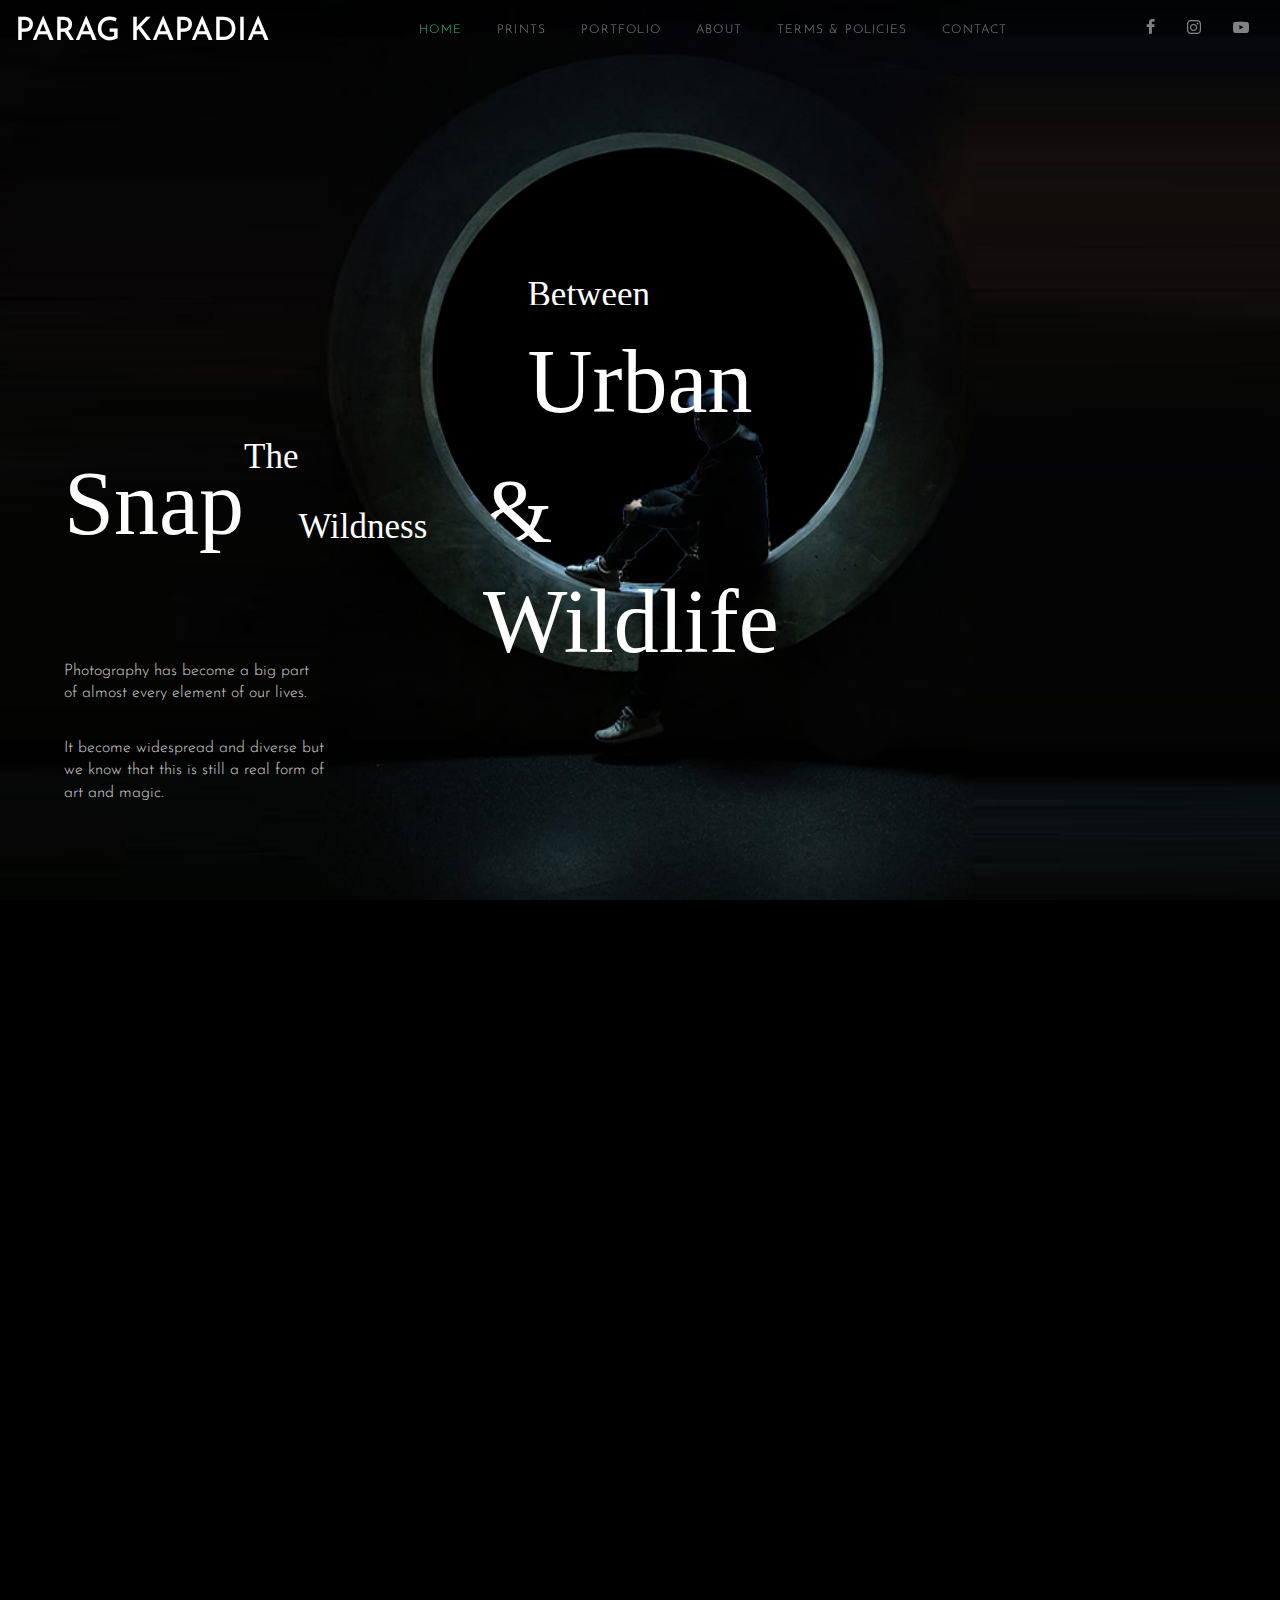
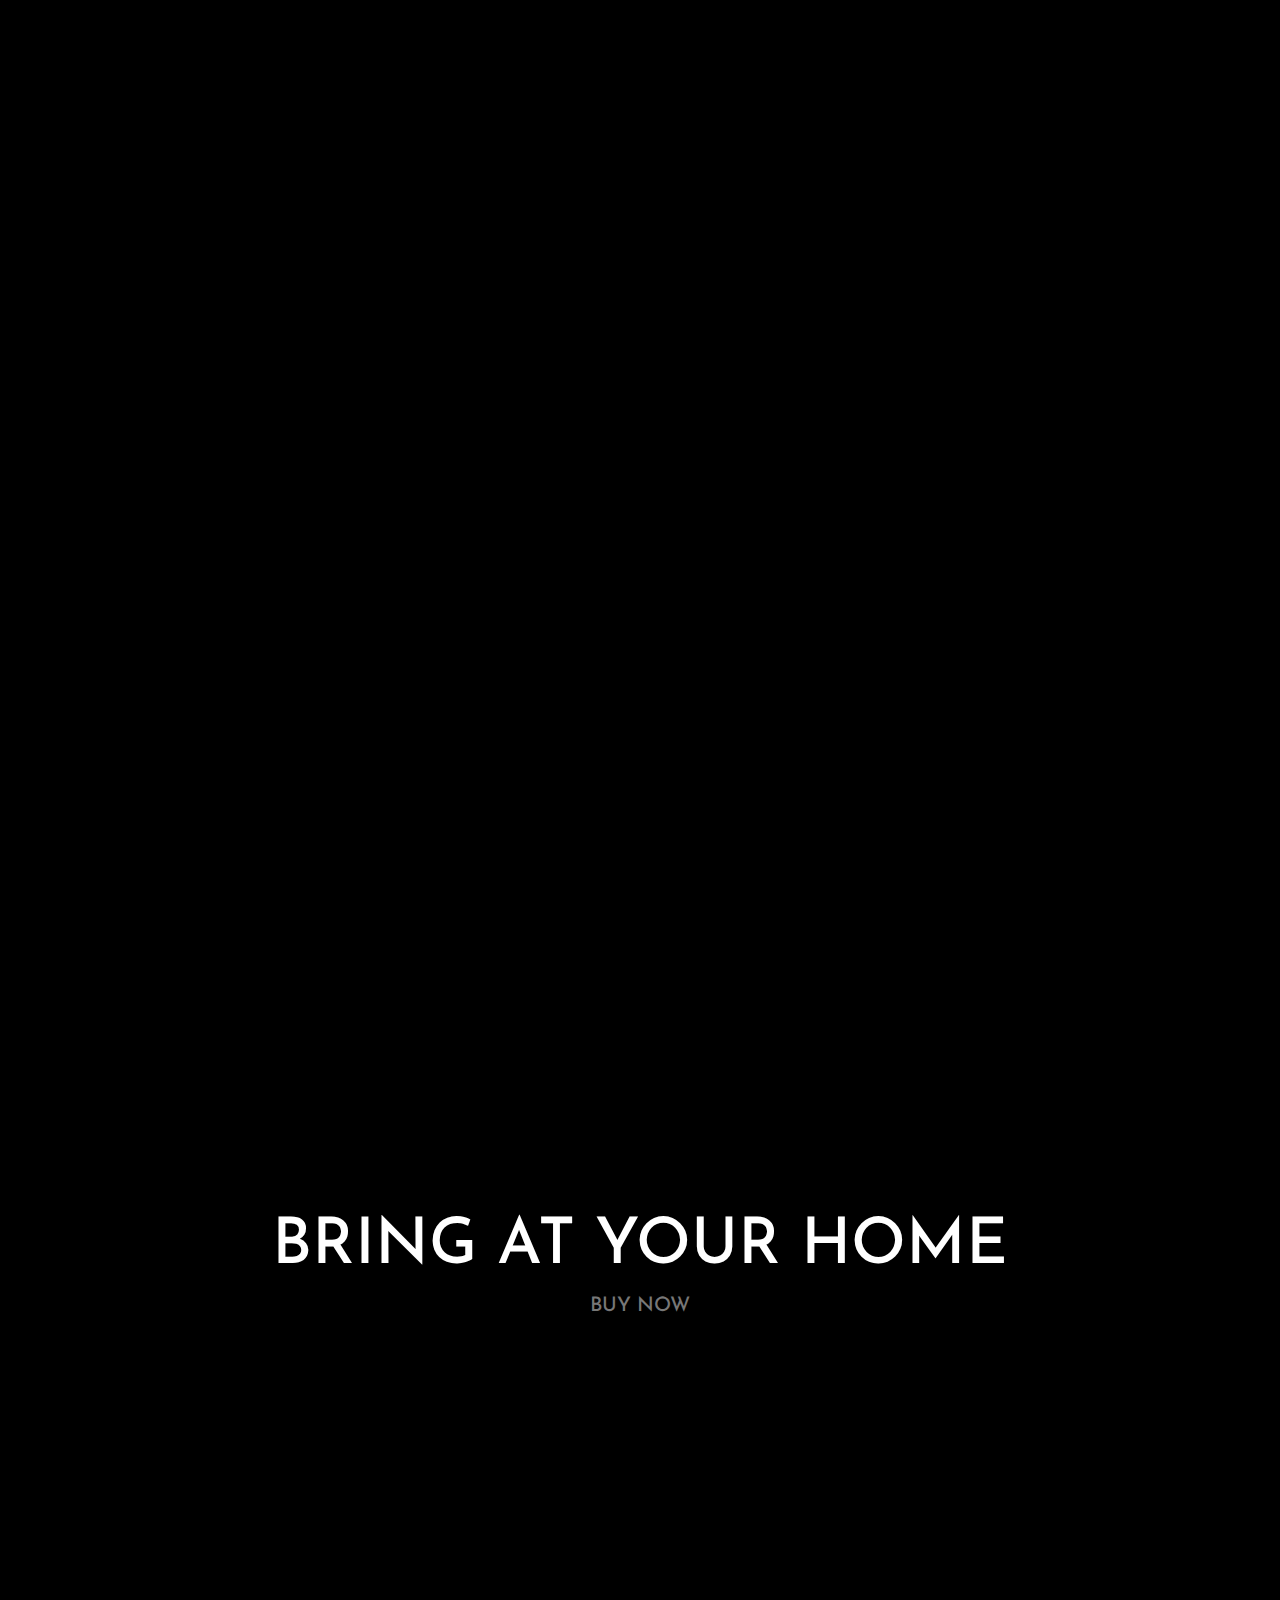
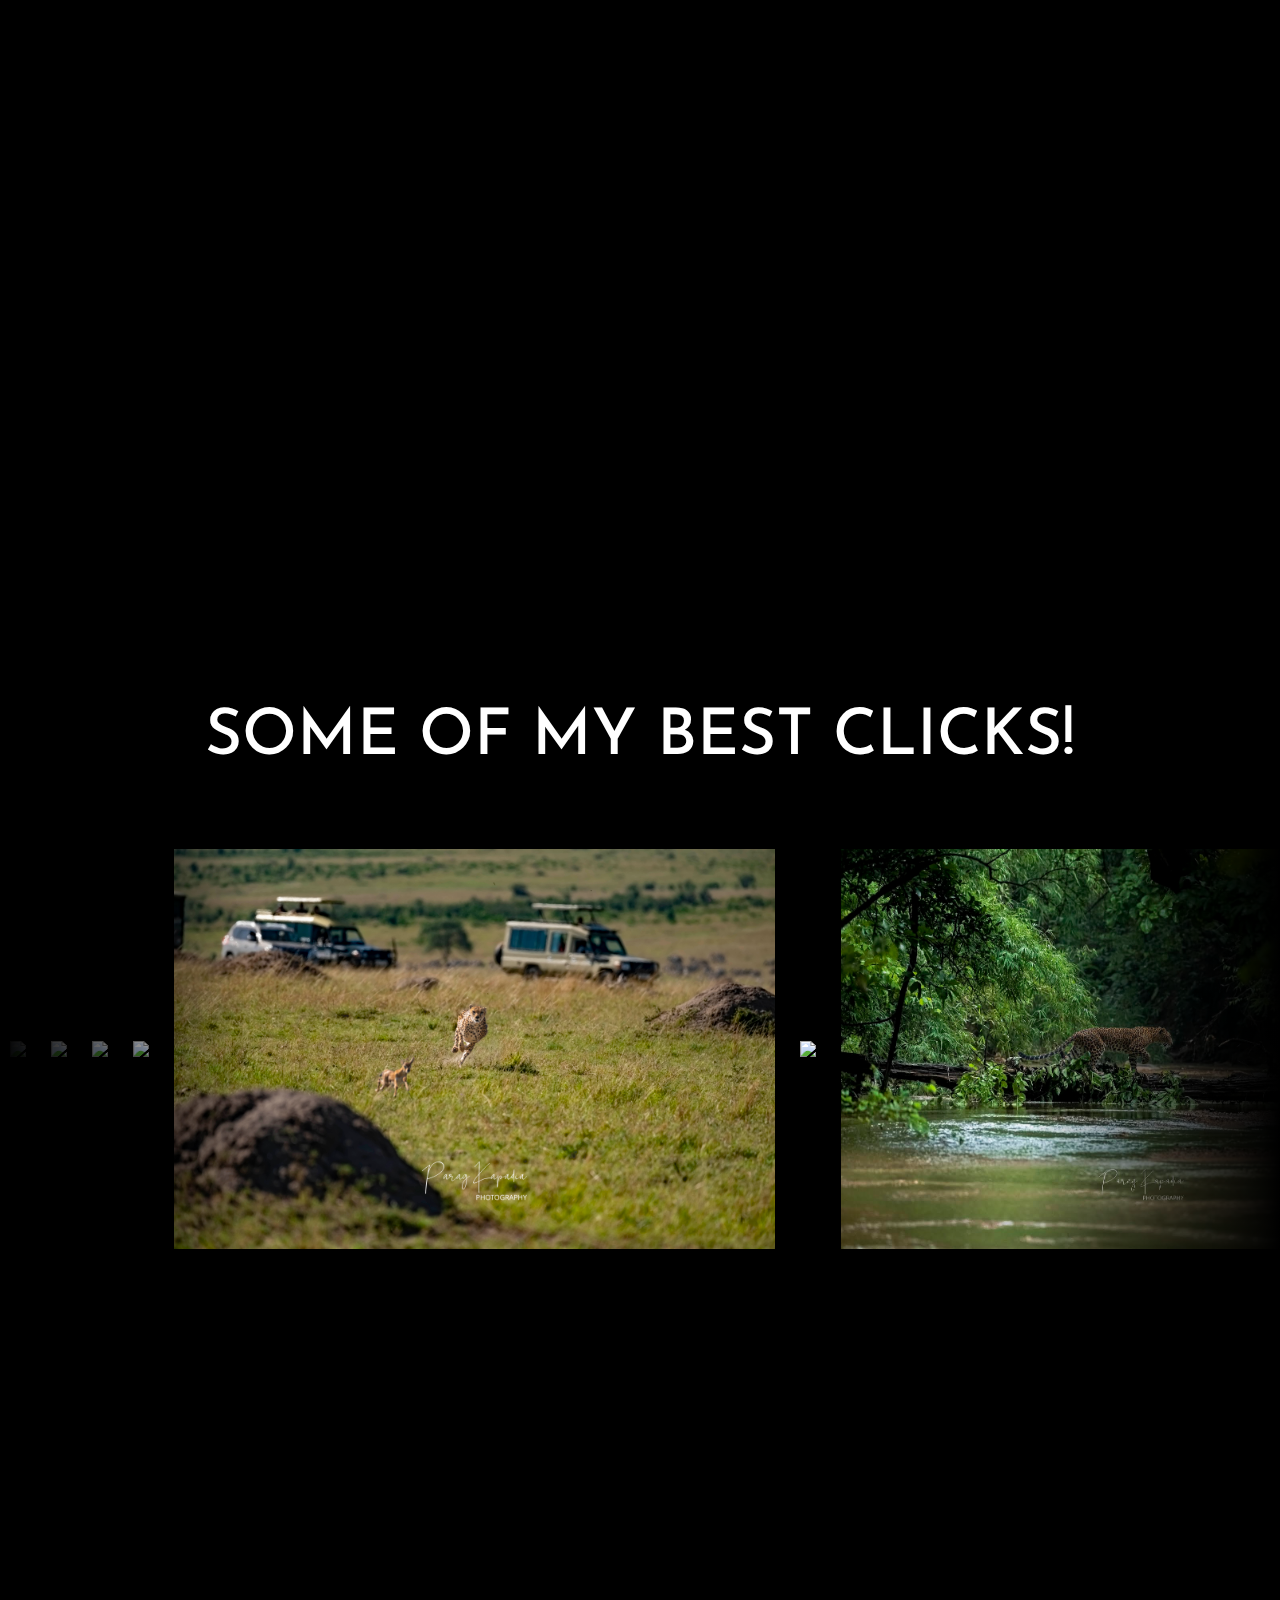
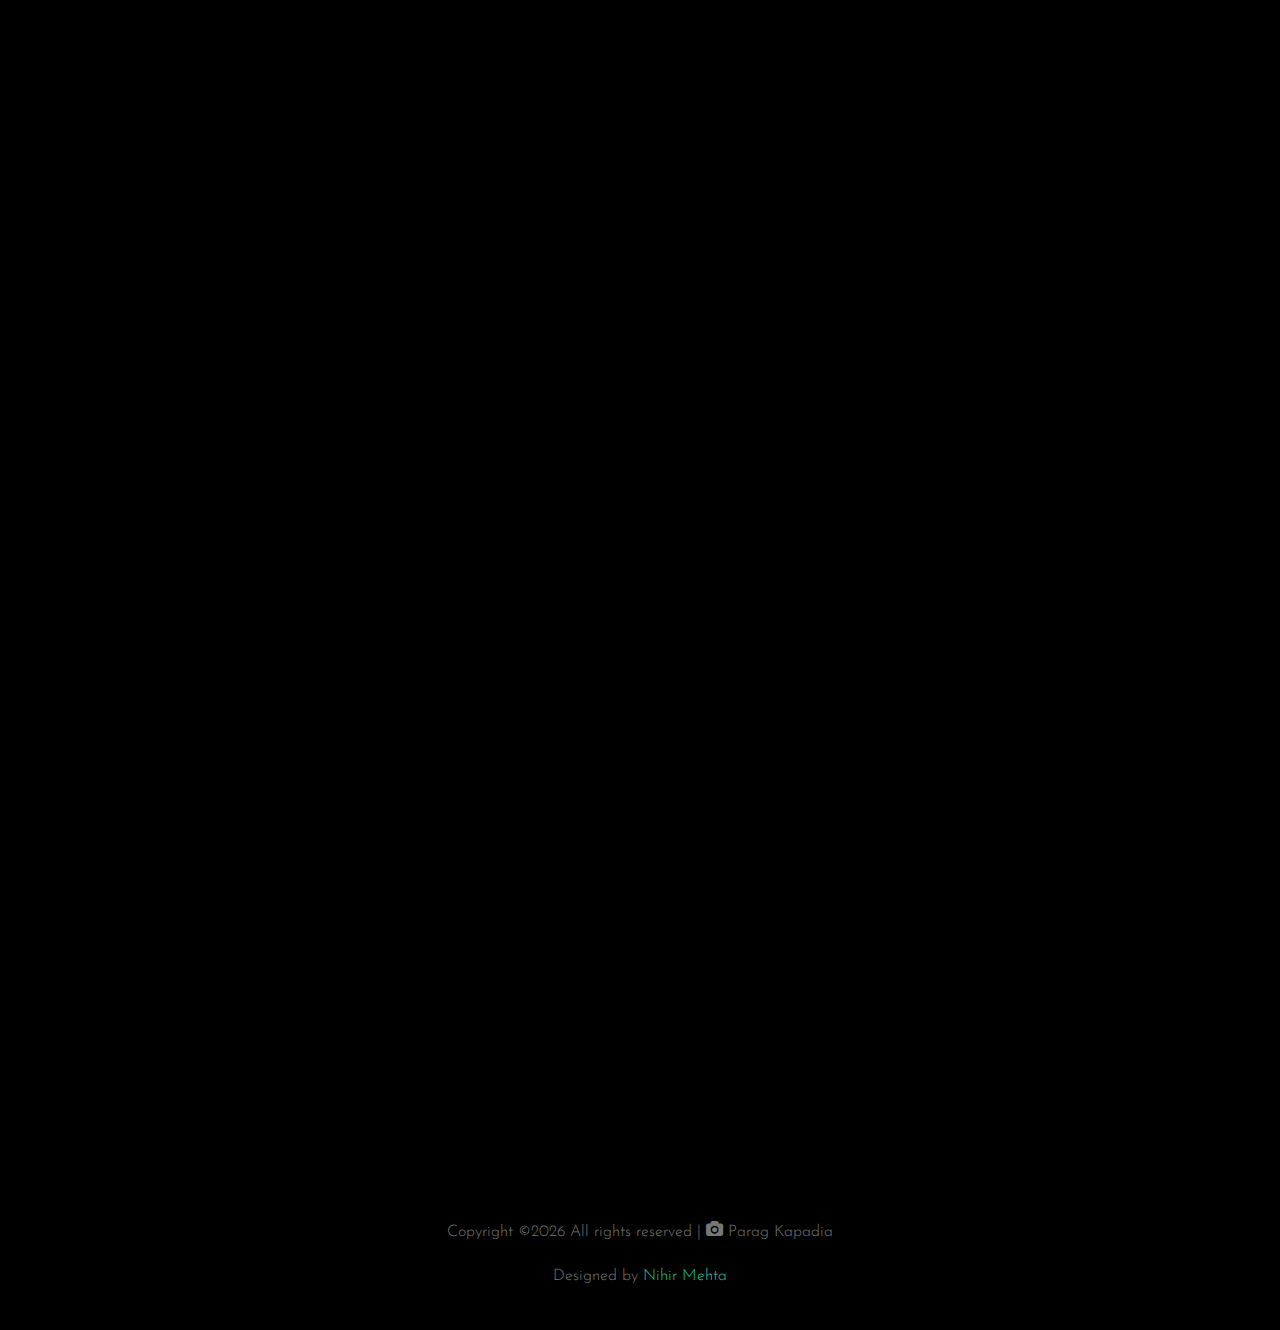
==== commit d6ac2a22: "Update index.html" ====
--- a/index.html
+++ b/index.html
@@ -139,7 +139,7 @@
 
         <section class="video-section">
             <div class="video-container" oncontextmenu="retun false">
-                <video src="./media/p1.mov" autoplay loop muted></video>
+                <video src="./media/p1.mp4" autoplay loop muted></video>
             </div>
             <div class="img-container" oncontextmenu="retun false">
                 <img src="./media/window.png" alt="" class="img">
@@ -148,7 +148,7 @@
             <div class="text-content">
                 <div class="img_txt">
                     <div class="title sm left" style="color: white;">
-                        <span>between</span>
+                        <span>Between</span>
                     </div>
                     <div class="title bg left" style="color: white;">
                         <span>Urban</span>
--- a/css/lightgallery.min.css
+++ b/css/lightgallery.min.css
@@ -1 +1 @@
-.lg-sub-html,.lg-toolbar{background-color:rgba(0,0,0,.45)}@font-face{font-family:lg;src:url(../fonts/lg/lg.eot?n1z373);src:url(../fonts/lg/lg.eot?#iefixn1z373) format("embedded-opentype"),url(../fonts/lg/lg.woff?n1z373) format("woff"),url(../fonts/lg/lg.ttf?n1z373) format("truetype"),url(../fonts/lg/lg.svg?n1z373#lg) format("svg");font-weight:400;font-style:normal}.lg-icon{font-family:lg;speak:none;font-style:normal;font-weight:400;font-variant:normal;text-transform:none;line-height:1;-webkit-font-smoothing:antialiased;-moz-osx-font-smoothing:grayscale}.lg-actions .lg-next,.lg-actions .lg-prev{background-color:rgba(0,0,0,.45);border-radius:2px;color:#999;cursor:pointer;display:block;font-size:22px;margin-top:-10px;padding:8px 10px 9px;position:absolute;top:50%;z-index:1080;border:none;outline:0}.lg-actions .lg-next.disabled,.lg-actions .lg-prev.disabled{pointer-events:none;opacity:.5}.lg-actions .lg-next:hover,.lg-actions .lg-prev:hover{color:#FFF}.lg-actions .lg-next{right:20px}.lg-actions .lg-next:before{content:"\e095"}.lg-actions .lg-prev{left:20px}.lg-actions .lg-prev:after{content:"\e094"}@-webkit-keyframes lg-right-end{0%,100%{left:0}50%{left:-30px}}@-moz-keyframes lg-right-end{0%,100%{left:0}50%{left:-30px}}@-ms-keyframes lg-right-end{0%,100%{left:0}50%{left:-30px}}@keyframes lg-right-end{0%,100%{left:0}50%{left:-30px}}@-webkit-keyframes lg-left-end{0%,100%{left:0}50%{left:30px}}@-moz-keyframes lg-left-end{0%,100%{left:0}50%{left:30px}}@-ms-keyframes lg-left-end{0%,100%{left:0}50%{left:30px}}@keyframes lg-left-end{0%,100%{left:0}50%{left:30px}}.lg-outer.lg-right-end .lg-object{-webkit-animation:lg-right-end .3s;-o-animation:lg-right-end .3s;animation:lg-right-end .3s;position:relative}.lg-outer.lg-left-end .lg-object{-webkit-animation:lg-left-end .3s;-o-animation:lg-left-end .3s;animation:lg-left-end .3s;position:relative}.lg-toolbar{z-index:1082;left:0;position:absolute;top:0;width:100%}.lg-toolbar .lg-icon{color:#999;cursor:pointer;float:right;font-size:24px;height:47px;line-height:27px;padding:10px 0;text-align:center;width:50px;text-decoration:none!important;outline:0;-webkit-transition:color .2s linear;-o-transition:color .2s linear;transition:color .2s linear}.lg-toolbar .lg-icon:hover{color:#FFF}.lg-toolbar .lg-close:after{content:"\e070"}.lg-toolbar .lg-download:after{content:"\e0f2"}.lg-sub-html{bottom:0;color:#EEE;font-size:16px;left:0;padding:10px 40px;position:fixed;right:0;text-align:center;z-index:1080}.lg-sub-html h4{margin:0;font-size:13px;font-weight:700}.lg-sub-html p{font-size:12px;margin:5px 0 0}#lg-counter{color:#999;display:inline-block;font-size:16px;padding-left:20px;padding-top:12px;vertical-align:middle}.lg-next,.lg-prev,.lg-toolbar{opacity:1;-webkit-transition:-webkit-transform .35s cubic-bezier(0,0,.25,1) 0s,opacity .35s cubic-bezier(0,0,.25,1) 0s,color .2s linear;-moz-transition:-moz-transform .35s cubic-bezier(0,0,.25,1) 0s,opacity .35s cubic-bezier(0,0,.25,1) 0s,color .2s linear;-o-transition:-o-transform .35s cubic-bezier(0,0,.25,1) 0s,opacity .35s cubic-bezier(0,0,.25,1) 0s,color .2s linear;transition:transform .35s cubic-bezier(0,0,.25,1) 0s,opacity .35s cubic-bezier(0,0,.25,1) 0s,color .2s linear}.lg-hide-items .lg-prev{opacity:0;-webkit-transform:translate3d(-10px,0,0);transform:translate3d(-10px,0,0)}.lg-hide-items .lg-next{opacity:0;-webkit-transform:translate3d(10px,0,0);transform:translate3d(10px,0,0)}.lg-hide-items .lg-toolbar{opacity:0;-webkit-transform:translate3d(0,-10px,0);transform:translate3d(0,-10px,0)}body:not(.lg-from-hash) .lg-outer.lg-start-zoom .lg-object{-webkit-transform:scale3d(.5,.5,.5);transform:scale3d(.5,.5,.5);opacity:0;-webkit-transition:-webkit-transform 250ms cubic-bezier(0,0,.25,1) 0s,opacity 250ms cubic-bezier(0,0,.25,1)!important;-moz-transition:-moz-transform 250ms cubic-bezier(0,0,.25,1) 0s,opacity 250ms cubic-bezier(0,0,.25,1)!important;-o-transition:-o-transform 250ms cubic-bezier(0,0,.25,1) 0s,opacity 250ms cubic-bezier(0,0,.25,1)!important;transition:transform 250ms cubic-bezier(0,0,.25,1) 0s,opacity 250ms cubic-bezier(0,0,.25,1)!important;-webkit-transform-origin:50% 50%;-moz-transform-origin:50% 50%;-ms-transform-origin:50% 50%;transform-origin:50% 50%}body:not(.lg-from-hash) .lg-outer.lg-start-zoom .lg-item.lg-complete .lg-object{-webkit-transform:scale3d(1,1,1);transform:scale3d(1,1,1);opacity:1}.lg-outer .lg-thumb-outer{background-color:#0D0A0A;bottom:0;position:absolute;width:100%;z-index:1080;max-height:350px;-webkit-transform:translate3d(0,100%,0);transform:translate3d(0,100%,0);-webkit-transition:-webkit-transform .25s cubic-bezier(0,0,.25,1) 0s;-moz-transition:-moz-transform .25s cubic-bezier(0,0,.25,1) 0s;-o-transition:-o-transform .25s cubic-bezier(0,0,.25,1) 0s;transition:transform .25s cubic-bezier(0,0,.25,1) 0s}.lg-outer .lg-thumb-outer.lg-grab .lg-thumb-item{cursor:-webkit-grab;cursor:-moz-grab;cursor:-o-grab;cursor:-ms-grab;cursor:grab}.lg-outer .lg-thumb-outer.lg-grabbing .lg-thumb-item{cursor:move;cursor:-webkit-grabbing;cursor:-moz-grabbing;cursor:-o-grabbing;cursor:-ms-grabbing;cursor:grabbing}.lg-outer .lg-thumb-outer.lg-dragging .lg-thumb{-webkit-transition-duration:0s!important;transition-duration:0s!important}.lg-outer.lg-thumb-open .lg-thumb-outer{-webkit-transform:translate3d(0,0,0);transform:translate3d(0,0,0)}.lg-outer .lg-thumb{padding:10px 0;height:100%;margin-bottom:-5px}.lg-outer .lg-thumb-item{cursor:pointer;float:left;overflow:hidden;height:100%;border:2px solid #FFF;border-radius:4px;margin-bottom:5px}@media (min-width:1025px){.lg-outer .lg-thumb-item{-webkit-transition:border-color .25s ease;-o-transition:border-color .25s ease;transition:border-color .25s ease}}.lg-outer .lg-thumb-item.active,.lg-outer .lg-thumb-item:hover{border-color:#a90707}.lg-outer .lg-thumb-item img{width:100%;height:100%;object-fit:cover}.lg-outer.lg-has-thumb .lg-item{padding-bottom:120px}.lg-outer.lg-can-toggle .lg-item{padding-bottom:0}.lg-outer.lg-pull-caption-up .lg-sub-html{-webkit-transition:bottom .25s ease;-o-transition:bottom .25s ease;transition:bottom .25s ease}.lg-outer.lg-pull-caption-up.lg-thumb-open .lg-sub-html{bottom:100px}.lg-outer .lg-toogle-thumb{background-color:#0D0A0A;border-radius:2px 2px 0 0;color:#999;cursor:pointer;font-size:24px;height:39px;line-height:27px;padding:5px 0;position:absolute;right:20px;text-align:center;top:-39px;width:50px}.lg-outer .lg-toogle-thumb:hover,.lg-outer.lg-dropdown-active #lg-share{color:#FFF}.lg-outer .lg-toogle-thumb:after{content:"\e1ff"}.lg-outer .lg-video-cont{display:inline-block;vertical-align:middle;max-width:1140px;max-height:100%;width:100%;padding:0 5px}.lg-outer .lg-video{width:100%;height:0;padding-bottom:56.25%;overflow:hidden;position:relative}.lg-outer .lg-video .lg-object{display:inline-block;position:absolute;top:0;left:0;width:100%!important;height:100%!important}.lg-outer .lg-video .lg-video-play{width:84px;height:59px;position:absolute;left:50%;top:50%;margin-left:-42px;margin-top:-30px;z-index:1080;cursor:pointer}.lg-outer .lg-has-iframe .lg-video{-webkit-overflow-scrolling:touch;overflow:auto}.lg-outer .lg-has-vimeo .lg-video-play{background:url(../img/vimeo-play.png) no-repeat}.lg-outer .lg-has-vimeo:hover .lg-video-play{background:url(../img/vimeo-play.png) 0 -58px no-repeat}.lg-outer .lg-has-html5 .lg-video-play{background:url(../img/video-play.png) no-repeat;height:64px;margin-left:-32px;margin-top:-32px;width:64px;opacity:.8}.lg-outer .lg-has-html5:hover .lg-video-play{opacity:1}.lg-outer .lg-has-youtube .lg-video-play{background:url(../img/youtube-play.png) no-repeat}.lg-outer .lg-has-youtube:hover .lg-video-play{background:url(../img/youtube-play.png) 0 -60px no-repeat}.lg-outer .lg-video-object{width:100%!important;height:100%!important;position:absolute;top:0;left:0}.lg-outer .lg-has-video .lg-video-object{visibility:hidden}.lg-outer .lg-has-video.lg-video-playing .lg-object,.lg-outer .lg-has-video.lg-video-playing .lg-video-play{display:none}.lg-outer .lg-has-video.lg-video-playing .lg-video-object{visibility:visible}.lg-progress-bar{background-color:#333;height:5px;left:0;position:absolute;top:0;width:100%;z-index:1083;opacity:0;-webkit-transition:opacity 80ms ease 0s;-moz-transition:opacity 80ms ease 0s;-o-transition:opacity 80ms ease 0s;transition:opacity 80ms ease 0s}.lg-progress-bar .lg-progress{background-color:#a90707;height:5px;width:0}.lg-progress-bar.lg-start .lg-progress{width:100%}.lg-show-autoplay .lg-progress-bar{opacity:1}.lg-autoplay-button:after{content:"\e01d"}.lg-show-autoplay .lg-autoplay-button:after{content:"\e01a"}.lg-outer.lg-css3.lg-zoom-dragging .lg-item.lg-complete.lg-zoomable .lg-image,.lg-outer.lg-css3.lg-zoom-dragging .lg-item.lg-complete.lg-zoomable .lg-img-wrap{-webkit-transition-duration:0s;transition-duration:0s}.lg-outer.lg-use-transition-for-zoom .lg-item.lg-complete.lg-zoomable .lg-img-wrap{-webkit-transition:-webkit-transform .3s cubic-bezier(0,0,.25,1) 0s;-moz-transition:-moz-transform .3s cubic-bezier(0,0,.25,1) 0s;-o-transition:-o-transform .3s cubic-bezier(0,0,.25,1) 0s;transition:transform .3s cubic-bezier(0,0,.25,1) 0s}.lg-outer.lg-use-left-for-zoom .lg-item.lg-complete.lg-zoomable .lg-img-wrap{-webkit-transition:left .3s cubic-bezier(0,0,.25,1) 0s,top .3s cubic-bezier(0,0,.25,1) 0s;-moz-transition:left .3s cubic-bezier(0,0,.25,1) 0s,top .3s cubic-bezier(0,0,.25,1) 0s;-o-transition:left .3s cubic-bezier(0,0,.25,1) 0s,top .3s cubic-bezier(0,0,.25,1) 0s;transition:left .3s cubic-bezier(0,0,.25,1) 0s,top .3s cubic-bezier(0,0,.25,1) 0s}.lg-outer .lg-item.lg-complete.lg-zoomable .lg-img-wrap{-webkit-transform:translate3d(0,0,0);transform:translate3d(0,0,0);-webkit-backface-visibility:hidden;-moz-backface-visibility:hidden;backface-visibility:hidden}.lg-outer .lg-item.lg-complete.lg-zoomable .lg-image{-webkit-transform:scale3d(1,1,1);transform:scale3d(1,1,1);-webkit-transition:-webkit-transform .3s cubic-bezier(0,0,.25,1) 0s,opacity .15s!important;-moz-transition:-moz-transform .3s cubic-bezier(0,0,.25,1) 0s,opacity .15s!important;-o-transition:-o-transform .3s cubic-bezier(0,0,.25,1) 0s,opacity .15s!important;transition:transform .3s cubic-bezier(0,0,.25,1) 0s,opacity .15s!important;-webkit-transform-origin:0 0;-moz-transform-origin:0 0;-ms-transform-origin:0 0;transform-origin:0 0;-webkit-backface-visibility:hidden;-moz-backface-visibility:hidden;backface-visibility:hidden}#lg-zoom-in:after{content:"\e311"}#lg-actual-size{font-size:20px}#lg-actual-size:after{content:"\e033"}#lg-zoom-out{opacity:.5;pointer-events:none}#lg-zoom-out:after{content:"\e312"}.lg-zoomed #lg-zoom-out{opacity:1;pointer-events:auto}.lg-outer .lg-pager-outer{bottom:60px;left:0;position:absolute;right:0;text-align:center;z-index:1080;height:10px}.lg-outer .lg-pager-outer.lg-pager-hover .lg-pager-cont{overflow:visible}.lg-outer .lg-pager-cont{cursor:pointer;display:inline-block;overflow:hidden;position:relative;vertical-align:top;margin:0 5px}.lg-outer .lg-pager-cont:hover .lg-pager-thumb-cont{opacity:1;-webkit-transform:translate3d(0,0,0);transform:translate3d(0,0,0)}.lg-outer .lg-pager-cont.lg-pager-active .lg-pager{box-shadow:0 0 0 2px #fff inset}.lg-outer .lg-pager-thumb-cont{background-color:#fff;color:#FFF;bottom:100%;height:83px;left:0;margin-bottom:20px;margin-left:-60px;opacity:0;padding:5px;position:absolute;width:120px;border-radius:3px;-webkit-transition:opacity .15s ease 0s,-webkit-transform .15s ease 0s;-moz-transition:opacity .15s ease 0s,-moz-transform .15s ease 0s;-o-transition:opacity .15s ease 0s,-o-transform .15s ease 0s;transition:opacity .15s ease 0s,transform .15s ease 0s;-webkit-transform:translate3d(0,5px,0);transform:translate3d(0,5px,0)}.lg-outer .lg-pager-thumb-cont img{width:100%;height:100%}.lg-outer .lg-pager{background-color:rgba(255,255,255,.5);border-radius:50%;box-shadow:0 0 0 8px rgba(255,255,255,.7) inset;display:block;height:12px;-webkit-transition:box-shadow .3s ease 0s;-o-transition:box-shadow .3s ease 0s;transition:box-shadow .3s ease 0s;width:12px}.lg-outer .lg-pager:focus,.lg-outer .lg-pager:hover{box-shadow:0 0 0 8px #fff inset}.lg-outer .lg-caret{border-left:10px solid transparent;border-right:10px solid transparent;border-top:10px dashed;bottom:-10px;display:inline-block;height:0;left:50%;margin-left:-5px;position:absolute;vertical-align:middle;width:0}.lg-fullscreen:after{content:"\e20c"}.lg-fullscreen-on .lg-fullscreen:after{content:"\e20d"}.lg-outer #lg-dropdown-overlay{background-color:rgba(0,0,0,.25);bottom:0;cursor:default;left:0;position:fixed;right:0;top:0;z-index:1081;opacity:0;visibility:hidden;-webkit-transition:visibility 0s linear .18s,opacity .18s linear 0s;-o-transition:visibility 0s linear .18s,opacity .18s linear 0s;transition:visibility 0s linear .18s,opacity .18s linear 0s}.lg-outer.lg-dropdown-active #lg-dropdown-overlay,.lg-outer.lg-dropdown-active .lg-dropdown{-webkit-transition-delay:0s;transition-delay:0s;-moz-transform:translate3d(0,0,0);-o-transform:translate3d(0,0,0);-ms-transform:translate3d(0,0,0);-webkit-transform:translate3d(0,0,0);transform:translate3d(0,0,0);opacity:1;visibility:visible}.lg-outer .lg-dropdown{background-color:#fff;border-radius:2px;font-size:14px;list-style-type:none;margin:0;padding:10px 0;position:absolute;right:0;text-align:left;top:50px;opacity:0;visibility:hidden;-moz-transform:translate3d(0,5px,0);-o-transform:translate3d(0,5px,0);-ms-transform:translate3d(0,5px,0);-webkit-transform:translate3d(0,5px,0);transform:translate3d(0,5px,0);-webkit-transition:-webkit-transform .18s linear 0s,visibility 0s linear .5s,opacity .18s linear 0s;-moz-transition:-moz-transform .18s linear 0s,visibility 0s linear .5s,opacity .18s linear 0s;-o-transition:-o-transform .18s linear 0s,visibility 0s linear .5s,opacity .18s linear 0s;transition:transform .18s linear 0s,visibility 0s linear .5s,opacity .18s linear 0s}.lg-outer .lg-dropdown:after{content:"";display:block;height:0;width:0;position:absolute;border:8px solid transparent;border-bottom-color:#FFF;right:16px;top:-16px}.lg-outer .lg-dropdown>li:last-child{margin-bottom:0}.lg-outer .lg-dropdown>li:hover .lg-icon,.lg-outer .lg-dropdown>li:hover a{color:#333}.lg-outer .lg-dropdown a{color:#333;display:block;white-space:pre;padding:4px 12px;font-family:"Open Sans","Helvetica Neue",Helvetica,Arial,sans-serif;font-size:12px}.lg-outer .lg-dropdown a:hover{background-color:rgba(0,0,0,.07)}.lg-outer .lg-dropdown .lg-dropdown-text{display:inline-block;line-height:1;margin-top:-3px;vertical-align:middle}.lg-outer .lg-dropdown .lg-icon{color:#333;display:inline-block;float:none;font-size:20px;height:auto;line-height:1;margin-right:8px;padding:0;vertical-align:middle;width:auto}.lg-outer,.lg-outer .lg,.lg-outer .lg-inner{width:100%;height:100%}.lg-outer #lg-share{position:relative}.lg-outer #lg-share:after{content:"\e80d"}.lg-outer #lg-share-facebook .lg-icon{color:#3b5998}.lg-outer #lg-share-facebook .lg-icon:after{content:"\e901"}.lg-outer #lg-share-twitter .lg-icon{color:#00aced}.lg-outer #lg-share-twitter .lg-icon:after{content:"\e904"}.lg-outer #lg-share-googleplus .lg-icon{color:#dd4b39}.lg-outer #lg-share-googleplus .lg-icon:after{content:"\e902"}.lg-outer #lg-share-pinterest .lg-icon{color:#cb2027}.lg-outer #lg-share-pinterest .lg-icon:after{content:"\e903"}.lg-group:after{content:"";display:table;clear:both}.lg-outer{position:fixed;top:0;left:0;z-index:1050;text-align:left;opacity:0;-webkit-transition:opacity .15s ease 0s;-o-transition:opacity .15s ease 0s;transition:opacity .15s ease 0s}.lg-outer *{-webkit-box-sizing:border-box;-moz-box-sizing:border-box;box-sizing:border-box}.lg-outer.lg-visible{opacity:1}.lg-outer.lg-css3 .lg-item.lg-current,.lg-outer.lg-css3 .lg-item.lg-next-slide,.lg-outer.lg-css3 .lg-item.lg-prev-slide{-webkit-transition-duration:inherit!important;transition-duration:inherit!important;-webkit-transition-timing-function:inherit!important;transition-timing-function:inherit!important}.lg-outer.lg-css3.lg-dragging .lg-item.lg-current,.lg-outer.lg-css3.lg-dragging .lg-item.lg-next-slide,.lg-outer.lg-css3.lg-dragging .lg-item.lg-prev-slide{-webkit-transition-duration:0s!important;transition-duration:0s!important;opacity:1}.lg-outer.lg-grab img.lg-object{cursor:-webkit-grab;cursor:-moz-grab;cursor:-o-grab;cursor:-ms-grab;cursor:grab}.lg-outer.lg-grabbing img.lg-object{cursor:move;cursor:-webkit-grabbing;cursor:-moz-grabbing;cursor:-o-grabbing;cursor:-ms-grabbing;cursor:grabbing}.lg-outer .lg{position:relative;overflow:hidden;margin-left:auto;margin-right:auto;max-width:100%;max-height:100%}.lg-outer .lg-inner{position:absolute;left:0;top:0;white-space:nowrap}.lg-outer .lg-item{background:url(../img/loading.gif) center center no-repeat;display:none!important}.lg-outer.lg-css .lg-current,.lg-outer.lg-css3 .lg-current,.lg-outer.lg-css3 .lg-next-slide,.lg-outer.lg-css3 .lg-prev-slide{display:inline-block!important}.lg-outer .lg-img-wrap,.lg-outer .lg-item{display:inline-block;text-align:center;position:absolute;width:100%;height:100%}.lg-outer .lg-img-wrap:before,.lg-outer .lg-item:before{content:"";display:inline-block;height:50%;width:1px;margin-right:-1px}.lg-outer .lg-img-wrap{position:absolute;padding:0 5px;left:0;right:0;top:0;bottom:0}.lg-outer .lg-item.lg-complete{background-image:none}.lg-outer .lg-item.lg-current{z-index:1060}.lg-outer .lg-image{display:inline-block;vertical-align:middle;max-width:100%;max-height:100%;width:auto!important;height:auto!important}.lg-outer.lg-show-after-load .lg-item .lg-object,.lg-outer.lg-show-after-load .lg-item .lg-video-play{opacity:0;-webkit-transition:opacity .15s ease 0s;-o-transition:opacity .15s ease 0s;transition:opacity .15s ease 0s}.lg-outer.lg-show-after-load .lg-item.lg-complete .lg-object,.lg-outer.lg-show-after-load .lg-item.lg-complete .lg-video-play{opacity:1}.lg-outer .lg-empty-html,.lg-outer.lg-hide-download #lg-download{display:none}.lg-backdrop{position:fixed;top:0;left:0;right:0;bottom:0;z-index:1040;background-color:#000;opacity:0;-webkit-transition:opacity .15s ease 0s;-o-transition:opacity .15s ease 0s;transition:opacity .15s ease 0s}.lg-backdrop.in{opacity:1}.lg-css3.lg-no-trans .lg-current,.lg-css3.lg-no-trans .lg-next-slide,.lg-css3.lg-no-trans .lg-prev-slide{-webkit-transition:none 0s ease 0s!important;-moz-transition:none 0s ease 0s!important;-o-transition:none 0s ease 0s!important;transition:none 0s ease 0s!important}.lg-css3.lg-use-css3 .lg-item,.lg-css3.lg-use-left .lg-item{-webkit-backface-visibility:hidden;-moz-backface-visibility:hidden;backface-visibility:hidden}.lg-css3.lg-fade .lg-item{opacity:0}.lg-css3.lg-fade .lg-item.lg-current{opacity:1}.lg-css3.lg-fade .lg-item.lg-current,.lg-css3.lg-fade .lg-item.lg-next-slide,.lg-css3.lg-fade .lg-item.lg-prev-slide{-webkit-transition:opacity .1s ease 0s;-moz-transition:opacity .1s ease 0s;-o-transition:opacity .1s ease 0s;transition:opacity .1s ease 0s}.lg-css3.lg-slide.lg-use-css3 .lg-item{opacity:0}.lg-css3.lg-slide.lg-use-css3 .lg-item.lg-prev-slide{-webkit-transform:translate3d(-100%,0,0);transform:translate3d(-100%,0,0)}.lg-css3.lg-slide.lg-use-css3 .lg-item.lg-next-slide{-webkit-transform:translate3d(100%,0,0);transform:translate3d(100%,0,0)}.lg-css3.lg-slide.lg-use-css3 .lg-item.lg-current{-webkit-transform:translate3d(0,0,0);transform:translate3d(0,0,0);opacity:1}.lg-css3.lg-slide.lg-use-css3 .lg-item.lg-current,.lg-css3.lg-slide.lg-use-css3 .lg-item.lg-next-slide,.lg-css3.lg-slide.lg-use-css3 .lg-item.lg-prev-slide{-webkit-transition:-webkit-transform 1s cubic-bezier(0,0,.25,1) 0s,opacity .1s ease 0s;-moz-transition:-moz-transform 1s cubic-bezier(0,0,.25,1) 0s,opacity .1s ease 0s;-o-transition:-o-transform 1s cubic-bezier(0,0,.25,1) 0s,opacity .1s ease 0s;transition:transform 1s cubic-bezier(0,0,.25,1) 0s,opacity .1s ease 0s}.lg-css3.lg-slide.lg-use-left .lg-item{opacity:0;position:absolute;left:0}.lg-css3.lg-slide.lg-use-left .lg-item.lg-prev-slide{left:-100%}.lg-css3.lg-slide.lg-use-left .lg-item.lg-next-slide{left:100%}.lg-css3.lg-slide.lg-use-left .lg-item.lg-current{left:0;opacity:1}.lg-css3.lg-slide.lg-use-left .lg-item.lg-current,.lg-css3.lg-slide.lg-use-left .lg-item.lg-next-slide,.lg-css3.lg-slide.lg-use-left .lg-item.lg-prev-slide{-webkit-transition:left 1s cubic-bezier(0,0,.25,1) 0s,opacity .1s ease 0s;-moz-transition:left 1s cubic-bezier(0,0,.25,1) 0s,opacity .1s ease 0s;-o-transition:left 1s cubic-bezier(0,0,.25,1) 0s,opacity .1s ease 0s;transition:left 1s cubic-bezier(0,0,.25,1) 0s,opacity .1s ease 0s}+.lg-sub-html,.lg-toolbar{background-color:rgba(0,0,0,.45)}@font-face{font-family:lg;src:url(../fonts/lg/lg.eot?n1z373);src:url(../fonts/lg/lg.eot?#iefixn1z373) format("embedded-opentype"),url(../fonts/lg/lg.woff?n1z373) format("woff"),url(../fonts/lg/lg.ttf?n1z373) format("truetype"),url(../fonts/lg/lg.svg?n1z373#lg) format("svg");font-weight:400;font-style:normal}.lg-icon{font-family:lg;speak:none;font-style:normal;font-weight:400;font-variant:normal;text-transform:none;line-height:1;-webkit-font-smoothing:antialiased;-moz-osx-font-smoothing:grayscale}.lg-actions .lg-next,.lg-actions .lg-prev{background-color:rgba(0,0,0,.45);border-radius:2px;color:#999;cursor:pointer;display:block;font-size:22px;margin-top:-10px;padding:8px 10px 9px;position:absolute;top:50%;z-index:1080;border:none;outline:0}.lg-actions .lg-next.disabled,.lg-actions .lg-prev.disabled{pointer-events:none;opacity:.5}.lg-actions .lg-next:hover,.lg-actions .lg-prev:hover{color:#FFF}.lg-actions .lg-next{right:20px}.lg-actions .lg-next:before{content:"\e095"}.lg-actions .lg-prev{left:20px}.lg-actions .lg-prev:after{content:"\e094"}@-webkit-keyframes lg-right-end{0%,100%{left:0}50%{left:-30px}}@-moz-keyframes lg-right-end{0%,100%{left:0}50%{left:-30px}}@-ms-keyframes lg-right-end{0%,100%{left:0}50%{left:-30px}}@keyframes lg-right-end{0%,100%{left:0}50%{left:-30px}}@-webkit-keyframes lg-left-end{0%,100%{left:0}50%{left:30px}}@-moz-keyframes lg-left-end{0%,100%{left:0}50%{left:30px}}@-ms-keyframes lg-left-end{0%,100%{left:0}50%{left:30px}}@keyframes lg-left-end{0%,100%{left:0}50%{left:30px}}.lg-outer.lg-right-end .lg-object{-webkit-animation:lg-right-end .3s;-o-animation:lg-right-end .3s;animation:lg-right-end .3s;position:relative}.lg-outer.lg-left-end .lg-object{-webkit-animation:lg-left-end .3s;-o-animation:lg-left-end .3s;animation:lg-left-end .3s;position:relative}.lg-toolbar{z-index:1082;left:0;position:absolute;top:0;width:100%}.lg-toolbar .lg-icon{color:#999;cursor:pointer;float:right;font-size:24px;height:47px;line-height:27px;padding:10px 0;text-align:center;width:50px;text-decoration:none!important;outline:0;-webkit-transition:color .2s linear;-o-transition:color .2s linear;transition:color .2s linear}.lg-toolbar .lg-icon:hover{color:#FFF}.lg-toolbar .lg-close:after{content:"\e070"}.lg-toolbar .lg-sub-html{bottom:0;color:#EEE;font-size:16px;left:0;padding:10px 40px;position:fixed;right:0;text-align:center;z-index:1080}.lg-sub-html h4{margin:0;font-size:13px;font-weight:700}.lg-sub-html p{font-size:12px;margin:5px 0 0}#lg-counter{color:#999;display:inline-block;font-size:16px;padding-left:20px;padding-top:12px;vertical-align:middle}.lg-next,.lg-prev,.lg-toolbar{opacity:1;-webkit-transition:-webkit-transform .35s cubic-bezier(0,0,.25,1) 0s,opacity .35s cubic-bezier(0,0,.25,1) 0s,color .2s linear;-moz-transition:-moz-transform .35s cubic-bezier(0,0,.25,1) 0s,opacity .35s cubic-bezier(0,0,.25,1) 0s,color .2s linear;-o-transition:-o-transform .35s cubic-bezier(0,0,.25,1) 0s,opacity .35s cubic-bezier(0,0,.25,1) 0s,color .2s linear;transition:transform .35s cubic-bezier(0,0,.25,1) 0s,opacity .35s cubic-bezier(0,0,.25,1) 0s,color .2s linear}.lg-hide-items .lg-prev{opacity:0;-webkit-transform:translate3d(-10px,0,0);transform:translate3d(-10px,0,0)}.lg-hide-items .lg-next{opacity:0;-webkit-transform:translate3d(10px,0,0);transform:translate3d(10px,0,0)}.lg-hide-items .lg-toolbar{opacity:0;-webkit-transform:translate3d(0,-10px,0);transform:translate3d(0,-10px,0)}body:not(.lg-from-hash) .lg-outer.lg-start-zoom .lg-object{-webkit-transform:scale3d(.5,.5,.5);transform:scale3d(.5,.5,.5);opacity:0;-webkit-transition:-webkit-transform 250ms cubic-bezier(0,0,.25,1) 0s,opacity 250ms cubic-bezier(0,0,.25,1)!important;-moz-transition:-moz-transform 250ms cubic-bezier(0,0,.25,1) 0s,opacity 250ms cubic-bezier(0,0,.25,1)!important;-o-transition:-o-transform 250ms cubic-bezier(0,0,.25,1) 0s,opacity 250ms cubic-bezier(0,0,.25,1)!important;transition:transform 250ms cubic-bezier(0,0,.25,1) 0s,opacity 250ms cubic-bezier(0,0,.25,1)!important;-webkit-transform-origin:50% 50%;-moz-transform-origin:50% 50%;-ms-transform-origin:50% 50%;transform-origin:50% 50%}body:not(.lg-from-hash) .lg-outer.lg-start-zoom .lg-item.lg-complete .lg-object{-webkit-transform:scale3d(1,1,1);transform:scale3d(1,1,1);opacity:1}.lg-outer .lg-thumb-outer{background-color:#0D0A0A;bottom:0;position:absolute;width:100%;z-index:1080;max-height:350px;-webkit-transform:translate3d(0,100%,0);transform:translate3d(0,100%,0);-webkit-transition:-webkit-transform .25s cubic-bezier(0,0,.25,1) 0s;-moz-transition:-moz-transform .25s cubic-bezier(0,0,.25,1) 0s;-o-transition:-o-transform .25s cubic-bezier(0,0,.25,1) 0s;transition:transform .25s cubic-bezier(0,0,.25,1) 0s}.lg-outer .lg-thumb-outer.lg-grab .lg-thumb-item{cursor:-webkit-grab;cursor:-moz-grab;cursor:-o-grab;cursor:-ms-grab;cursor:grab}.lg-outer .lg-thumb-outer.lg-grabbing .lg-thumb-item{cursor:move;cursor:-webkit-grabbing;cursor:-moz-grabbing;cursor:-o-grabbing;cursor:-ms-grabbing;cursor:grabbing}.lg-outer .lg-thumb-outer.lg-dragging .lg-thumb{-webkit-transition-duration:0s!important;transition-duration:0s!important}.lg-outer.lg-thumb-open .lg-thumb-outer{-webkit-transform:translate3d(0,0,0);transform:translate3d(0,0,0)}.lg-outer .lg-thumb{padding:10px 0;height:100%;margin-bottom:-5px}.lg-outer .lg-thumb-item{cursor:pointer;float:left;overflow:hidden;height:100%;border:2px solid #FFF;border-radius:4px;margin-bottom:5px}@media (min-width:1025px){.lg-outer .lg-thumb-item{-webkit-transition:border-color .25s ease;-o-transition:border-color .25s ease;transition:border-color .25s ease}}.lg-outer .lg-thumb-item.active,.lg-outer .lg-thumb-item:hover{border-color:#a90707}.lg-outer .lg-thumb-item img{width:100%;height:100%;object-fit:cover}.lg-outer.lg-has-thumb .lg-item{padding-bottom:120px}.lg-outer.lg-can-toggle .lg-item{padding-bottom:0}.lg-outer.lg-pull-caption-up .lg-sub-html{-webkit-transition:bottom .25s ease;-o-transition:bottom .25s ease;transition:bottom .25s ease}.lg-outer.lg-pull-caption-up.lg-thumb-open .lg-sub-html{bottom:100px}.lg-outer .lg-toogle-thumb{background-color:#0D0A0A;border-radius:2px 2px 0 0;color:#999;cursor:pointer;font-size:24px;height:39px;line-height:27px;padding:5px 0;position:absolute;right:20px;text-align:center;top:-39px;width:50px}.lg-outer .lg-toogle-thumb:hover,.lg-outer.lg-dropdown-active #lg-share{color:#FFF}.lg-outer .lg-toogle-thumb:after{content:"\e1ff"}.lg-outer .lg-video-cont{display:inline-block;vertical-align:middle;max-width:1140px;max-height:100%;width:100%;padding:0 5px}.lg-outer .lg-video{width:100%;height:0;padding-bottom:56.25%;overflow:hidden;position:relative}.lg-outer .lg-video .lg-object{display:inline-block;position:absolute;top:0;left:0;width:100%!important;height:100%!important}.lg-outer .lg-video .lg-video-play{width:84px;height:59px;position:absolute;left:50%;top:50%;margin-left:-42px;margin-top:-30px;z-index:1080;cursor:pointer}.lg-outer .lg-has-iframe .lg-video{-webkit-overflow-scrolling:touch;overflow:auto}.lg-outer .lg-has-vimeo .lg-video-play{background:url(../img/vimeo-play.png) no-repeat}.lg-outer .lg-has-vimeo:hover .lg-video-play{background:url(../img/vimeo-play.png) 0 -58px no-repeat}.lg-outer .lg-has-html5 .lg-video-play{background:url(../img/video-play.png) no-repeat;height:64px;margin-left:-32px;margin-top:-32px;width:64px;opacity:.8}.lg-outer .lg-has-html5:hover .lg-video-play{opacity:1}.lg-outer .lg-has-youtube .lg-video-play{background:url(../img/youtube-play.png) no-repeat}.lg-outer .lg-has-youtube:hover .lg-video-play{background:url(../img/youtube-play.png) 0 -60px no-repeat}.lg-outer .lg-video-object{width:100%!important;height:100%!important;position:absolute;top:0;left:0}.lg-outer .lg-has-video .lg-video-object{visibility:hidden}.lg-outer .lg-has-video.lg-video-playing .lg-object,.lg-outer .lg-has-video.lg-video-playing .lg-video-play{display:none}.lg-outer .lg-has-video.lg-video-playing .lg-video-object{visibility:visible}.lg-progress-bar{background-color:#333;height:5px;left:0;position:absolute;top:0;width:100%;z-index:1083;opacity:0;-webkit-transition:opacity 80ms ease 0s;-moz-transition:opacity 80ms ease 0s;-o-transition:opacity 80ms ease 0s;transition:opacity 80ms ease 0s}.lg-progress-bar .lg-progress{background-color:#a90707;height:5px;width:0}.lg-progress-bar.lg-start .lg-progress{width:100%}.lg-show-autoplay .lg-progress-bar{opacity:1}.lg-autoplay-button:after{content:"\e01d"}.lg-show-autoplay .lg-autoplay-button:after{content:"\e01a"}.lg-outer.lg-css3.lg-zoom-dragging .lg-item.lg-complete.lg-zoomable .lg-image,.lg-outer.lg-css3.lg-zoom-dragging .lg-item.lg-complete.lg-zoomable .lg-img-wrap{-webkit-transition-duration:0s;transition-duration:0s}.lg-outer.lg-use-transition-for-zoom .lg-item.lg-complete.lg-zoomable .lg-img-wrap{-webkit-transition:-webkit-transform .3s cubic-bezier(0,0,.25,1) 0s;-moz-transition:-moz-transform .3s cubic-bezier(0,0,.25,1) 0s;-o-transition:-o-transform .3s cubic-bezier(0,0,.25,1) 0s;transition:transform .3s cubic-bezier(0,0,.25,1) 0s}.lg-outer.lg-use-left-for-zoom .lg-item.lg-complete.lg-zoomable .lg-img-wrap{-webkit-transition:left .3s cubic-bezier(0,0,.25,1) 0s,top .3s cubic-bezier(0,0,.25,1) 0s;-moz-transition:left .3s cubic-bezier(0,0,.25,1) 0s,top .3s cubic-bezier(0,0,.25,1) 0s;-o-transition:left .3s cubic-bezier(0,0,.25,1) 0s,top .3s cubic-bezier(0,0,.25,1) 0s;transition:left .3s cubic-bezier(0,0,.25,1) 0s,top .3s cubic-bezier(0,0,.25,1) 0s}.lg-outer .lg-item.lg-complete.lg-zoomable .lg-img-wrap{-webkit-transform:translate3d(0,0,0);transform:translate3d(0,0,0);-webkit-backface-visibility:hidden;-moz-backface-visibility:hidden;backface-visibility:hidden}.lg-outer .lg-item.lg-complete.lg-zoomable .lg-image{-webkit-transform:scale3d(1,1,1);transform:scale3d(1,1,1);-webkit-transition:-webkit-transform .3s cubic-bezier(0,0,.25,1) 0s,opacity .15s!important;-moz-transition:-moz-transform .3s cubic-bezier(0,0,.25,1) 0s,opacity .15s!important;-o-transition:-o-transform .3s cubic-bezier(0,0,.25,1) 0s,opacity .15s!important;transition:transform .3s cubic-bezier(0,0,.25,1) 0s,opacity .15s!important;-webkit-transform-origin:0 0;-moz-transform-origin:0 0;-ms-transform-origin:0 0;transform-origin:0 0;-webkit-backface-visibility:hidden;-moz-backface-visibility:hidden;backface-visibility:hidden}#lg-zoom-in:after{content:"\e311"}#lg-actual-size{font-size:20px}#lg-actual-size:after{content:"\e033"}#lg-zoom-out{opacity:.5;pointer-events:none}#lg-zoom-out:after{content:"\e312"}.lg-zoomed #lg-zoom-out{opacity:1;pointer-events:auto}.lg-outer .lg-pager-outer{bottom:60px;left:0;position:absolute;right:0;text-align:center;z-index:1080;height:10px}.lg-outer .lg-pager-outer.lg-pager-hover .lg-pager-cont{overflow:visible}.lg-outer .lg-pager-cont{cursor:pointer;display:inline-block;overflow:hidden;position:relative;vertical-align:top;margin:0 5px}.lg-outer .lg-pager-cont:hover .lg-pager-thumb-cont{opacity:1;-webkit-transform:translate3d(0,0,0);transform:translate3d(0,0,0)}.lg-outer .lg-pager-cont.lg-pager-active .lg-pager{box-shadow:0 0 0 2px #fff inset}.lg-outer .lg-pager-thumb-cont{background-color:#fff;color:#FFF;bottom:100%;height:83px;left:0;margin-bottom:20px;margin-left:-60px;opacity:0;padding:5px;position:absolute;width:120px;border-radius:3px;-webkit-transition:opacity .15s ease 0s,-webkit-transform .15s ease 0s;-moz-transition:opacity .15s ease 0s,-moz-transform .15s ease 0s;-o-transition:opacity .15s ease 0s,-o-transform .15s ease 0s;transition:opacity .15s ease 0s,transform .15s ease 0s;-webkit-transform:translate3d(0,5px,0);transform:translate3d(0,5px,0)}.lg-outer .lg-pager-thumb-cont img{width:100%;height:100%}.lg-outer .lg-pager{background-color:rgba(255,255,255,.5);border-radius:50%;box-shadow:0 0 0 8px rgba(255,255,255,.7) inset;display:block;height:12px;-webkit-transition:box-shadow .3s ease 0s;-o-transition:box-shadow .3s ease 0s;transition:box-shadow .3s ease 0s;width:12px}.lg-outer .lg-pager:focus,.lg-outer .lg-pager:hover{box-shadow:0 0 0 8px #fff inset}.lg-outer .lg-caret{border-left:10px solid transparent;border-right:10px solid transparent;border-top:10px dashed;bottom:-10px;display:inline-block;height:0;left:50%;margin-left:-5px;position:absolute;vertical-align:middle;width:0}.lg-fullscreen:after{content:"\e20c"}.lg-fullscreen-on .lg-fullscreen:after{content:"\e20d"}.lg-outer #lg-dropdown-overlay{background-color:rgba(0,0,0,.25);bottom:0;cursor:default;left:0;position:fixed;right:0;top:0;z-index:1081;opacity:0;visibility:hidden;-webkit-transition:visibility 0s linear .18s,opacity .18s linear 0s;-o-transition:visibility 0s linear .18s,opacity .18s linear 0s;transition:visibility 0s linear .18s,opacity .18s linear 0s}.lg-outer.lg-dropdown-active #lg-dropdown-overlay,.lg-outer.lg-dropdown-active .lg-dropdown{-webkit-transition-delay:0s;transition-delay:0s;-moz-transform:translate3d(0,0,0);-o-transform:translate3d(0,0,0);-ms-transform:translate3d(0,0,0);-webkit-transform:translate3d(0,0,0);transform:translate3d(0,0,0);opacity:1;visibility:visible}.lg-outer .lg-dropdown{background-color:#fff;border-radius:2px;font-size:14px;list-style-type:none;margin:0;padding:10px 0;position:absolute;right:0;text-align:left;top:50px;opacity:0;visibility:hidden;-moz-transform:translate3d(0,5px,0);-o-transform:translate3d(0,5px,0);-ms-transform:translate3d(0,5px,0);-webkit-transform:translate3d(0,5px,0);transform:translate3d(0,5px,0);-webkit-transition:-webkit-transform .18s linear 0s,visibility 0s linear .5s,opacity .18s linear 0s;-moz-transition:-moz-transform .18s linear 0s,visibility 0s linear .5s,opacity .18s linear 0s;-o-transition:-o-transform .18s linear 0s,visibility 0s linear .5s,opacity .18s linear 0s;transition:transform .18s linear 0s,visibility 0s linear .5s,opacity .18s linear 0s}.lg-outer .lg-dropdown:after{content:"";display:block;height:0;width:0;position:absolute;border:8px solid transparent;border-bottom-color:#FFF;right:16px;top:-16px}.lg-outer .lg-dropdown>li:last-child{margin-bottom:0}.lg-outer .lg-dropdown>li:hover .lg-icon,.lg-outer .lg-dropdown>li:hover a{color:#333}.lg-outer .lg-dropdown a{color:#333;display:block;white-space:pre;padding:4px 12px;font-family:"Open Sans","Helvetica Neue",Helvetica,Arial,sans-serif;font-size:12px}.lg-outer .lg-dropdown a:hover{background-color:rgba(0,0,0,.07)}.lg-outer .lg-dropdown .lg-dropdown-text{display:inline-block;line-height:1;margin-top:-3px;vertical-align:middle}.lg-outer .lg-dropdown .lg-icon{color:#333;display:inline-block;float:none;font-size:20px;height:auto;line-height:1;margin-right:8px;padding:0;vertical-align:middle;width:auto}.lg-outer,.lg-outer .lg,.lg-outer .lg-inner{width:100%;height:100%}.lg-outer #lg-share{position:relative}.lg-outer #lg-share:after{content:"\e80d"}.lg-outer #lg-share-facebook .lg-icon{color:#3b5998}.lg-outer #lg-share-facebook .lg-icon:after{content:"\e901"}.lg-outer #lg-share-twitter .lg-icon{color:#00aced}.lg-outer #lg-share-twitter .lg-icon:after{content:"\e904"}.lg-outer #lg-share-googleplus .lg-icon{color:#dd4b39}.lg-outer #lg-share-googleplus .lg-icon:after{content:"\e902"}.lg-outer #lg-share-pinterest .lg-icon{color:#cb2027}.lg-outer #lg-share-pinterest .lg-icon:after{content:"\e903"}.lg-group:after{content:"";display:table;clear:both}.lg-outer{position:fixed;top:0;left:0;z-index:1050;text-align:left;opacity:0;-webkit-transition:opacity .15s ease 0s;-o-transition:opacity .15s ease 0s;transition:opacity .15s ease 0s}.lg-outer *{-webkit-box-sizing:border-box;-moz-box-sizing:border-box;box-sizing:border-box}.lg-outer.lg-visible{opacity:1}.lg-outer.lg-css3 .lg-item.lg-current,.lg-outer.lg-css3 .lg-item.lg-next-slide,.lg-outer.lg-css3 .lg-item.lg-prev-slide{-webkit-transition-duration:inherit!important;transition-duration:inherit!important;-webkit-transition-timing-function:inherit!important;transition-timing-function:inherit!important}.lg-outer.lg-css3.lg-dragging .lg-item.lg-current,.lg-outer.lg-css3.lg-dragging .lg-item.lg-next-slide,.lg-outer.lg-css3.lg-dragging .lg-item.lg-prev-slide{-webkit-transition-duration:0s!important;transition-duration:0s!important;opacity:1}.lg-outer.lg-grab img.lg-object{cursor:-webkit-grab;cursor:-moz-grab;cursor:-o-grab;cursor:-ms-grab;cursor:grab}.lg-outer.lg-grabbing img.lg-object{cursor:move;cursor:-webkit-grabbing;cursor:-moz-grabbing;cursor:-o-grabbing;cursor:-ms-grabbing;cursor:grabbing}.lg-outer .lg{position:relative;overflow:hidden;margin-left:auto;margin-right:auto;max-width:100%;max-height:100%}.lg-outer .lg-inner{position:absolute;left:0;top:0;white-space:nowrap}.lg-outer .lg-item{background:url(../img/loading.gif) center center no-repeat;display:none!important}.lg-outer.lg-css .lg-current,.lg-outer.lg-css3 .lg-current,.lg-outer.lg-css3 .lg-next-slide,.lg-outer.lg-css3 .lg-prev-slide{display:inline-block!important}.lg-outer .lg-img-wrap,.lg-outer .lg-item{display:inline-block;text-align:center;position:absolute;width:100%;height:100%}.lg-outer .lg-img-wrap:before,.lg-outer .lg-item:before{content:"";display:inline-block;height:50%;width:1px;margin-right:-1px}.lg-outer .lg-img-wrap{position:absolute;padding:0 5px;left:0;right:0;top:0;bottom:0}.lg-outer .lg-item.lg-complete{background-image:none}.lg-outer .lg-item.lg-current{z-index:1060}.lg-outer .lg-image{display:inline-block;vertical-align:middle;max-width:100%;max-height:100%;width:auto!important;height:auto!important}.lg-outer.lg-show-after-load .lg-item .lg-object,.lg-outer.lg-show-after-load .lg-item .lg-video-play{opacity:0;-webkit-transition:opacity .15s ease 0s;-o-transition:opacity .15s ease 0s;transition:opacity .15s ease 0s}.lg-outer.lg-show-after-load .lg-item.lg-complete .lg-object,.lg-outer.lg-show-after-load .lg-item.lg-complete .lg-video-play{opacity:1}.lg-outer .lg-empty-html,.lg-backdrop{position:fixed;top:0;left:0;right:0;bottom:0;z-index:1040;background-color:#000;opacity:0;-webkit-transition:opacity .15s ease 0s;-o-transition:opacity .15s ease 0s;transition:opacity .15s ease 0s}.lg-backdrop.in{opacity:1}.lg-css3.lg-no-trans .lg-current,.lg-css3.lg-no-trans .lg-next-slide,.lg-css3.lg-no-trans .lg-prev-slide{-webkit-transition:none 0s ease 0s!important;-moz-transition:none 0s ease 0s!important;-o-transition:none 0s ease 0s!important;transition:none 0s ease 0s!important}.lg-css3.lg-use-css3 .lg-item,.lg-css3.lg-use-left .lg-item{-webkit-backface-visibility:hidden;-moz-backface-visibility:hidden;backface-visibility:hidden}.lg-css3.lg-fade .lg-item{opacity:0}.lg-css3.lg-fade .lg-item.lg-current{opacity:1}.lg-css3.lg-fade .lg-item.lg-current,.lg-css3.lg-fade .lg-item.lg-next-slide,.lg-css3.lg-fade .lg-item.lg-prev-slide{-webkit-transition:opacity .1s ease 0s;-moz-transition:opacity .1s ease 0s;-o-transition:opacity .1s ease 0s;transition:opacity .1s ease 0s}.lg-css3.lg-slide.lg-use-css3 .lg-item{opacity:0}.lg-css3.lg-slide.lg-use-css3 .lg-item.lg-prev-slide{-webkit-transform:translate3d(-100%,0,0);transform:translate3d(-100%,0,0)}.lg-css3.lg-slide.lg-use-css3 .lg-item.lg-next-slide{-webkit-transform:translate3d(100%,0,0);transform:translate3d(100%,0,0)}.lg-css3.lg-slide.lg-use-css3 .lg-item.lg-current{-webkit-transform:translate3d(0,0,0);transform:translate3d(0,0,0);opacity:1}.lg-css3.lg-slide.lg-use-css3 .lg-item.lg-current,.lg-css3.lg-slide.lg-use-css3 .lg-item.lg-next-slide,.lg-css3.lg-slide.lg-use-css3 .lg-item.lg-prev-slide{-webkit-transition:-webkit-transform 1s cubic-bezier(0,0,.25,1) 0s,opacity .1s ease 0s;-moz-transition:-moz-transform 1s cubic-bezier(0,0,.25,1) 0s,opacity .1s ease 0s;-o-transition:-o-transform 1s cubic-bezier(0,0,.25,1) 0s,opacity .1s ease 0s;transition:transform 1s cubic-bezier(0,0,.25,1) 0s,opacity .1s ease 0s}.lg-css3.lg-slide.lg-use-left .lg-item{opacity:0;position:absolute;left:0}.lg-css3.lg-slide.lg-use-left .lg-item.lg-prev-slide{left:-100%}.lg-css3.lg-slide.lg-use-left .lg-item.lg-next-slide{left:100%}.lg-css3.lg-slide.lg-use-left .lg-item.lg-current{left:0;opacity:1}.lg-css3.lg-slide.lg-use-left .lg-item.lg-current,.lg-css3.lg-slide.lg-use-left .lg-item.lg-next-slide,.lg-css3.lg-slide.lg-use-left .lg-item.lg-prev-slide{-webkit-transition:left 1s cubic-bezier(0,0,.25,1) 0s,opacity .1s ease 0s;-moz-transition:left 1s cubic-bezier(0,0,.25,1) 0s,opacity .1s ease 0s;-o-transition:left 1s cubic-bezier(0,0,.25,1) 0s,opacity .1s ease 0s;transition:left 1s cubic-bezier(0,0,.25,1) 0s,opacity .1s ease 0s}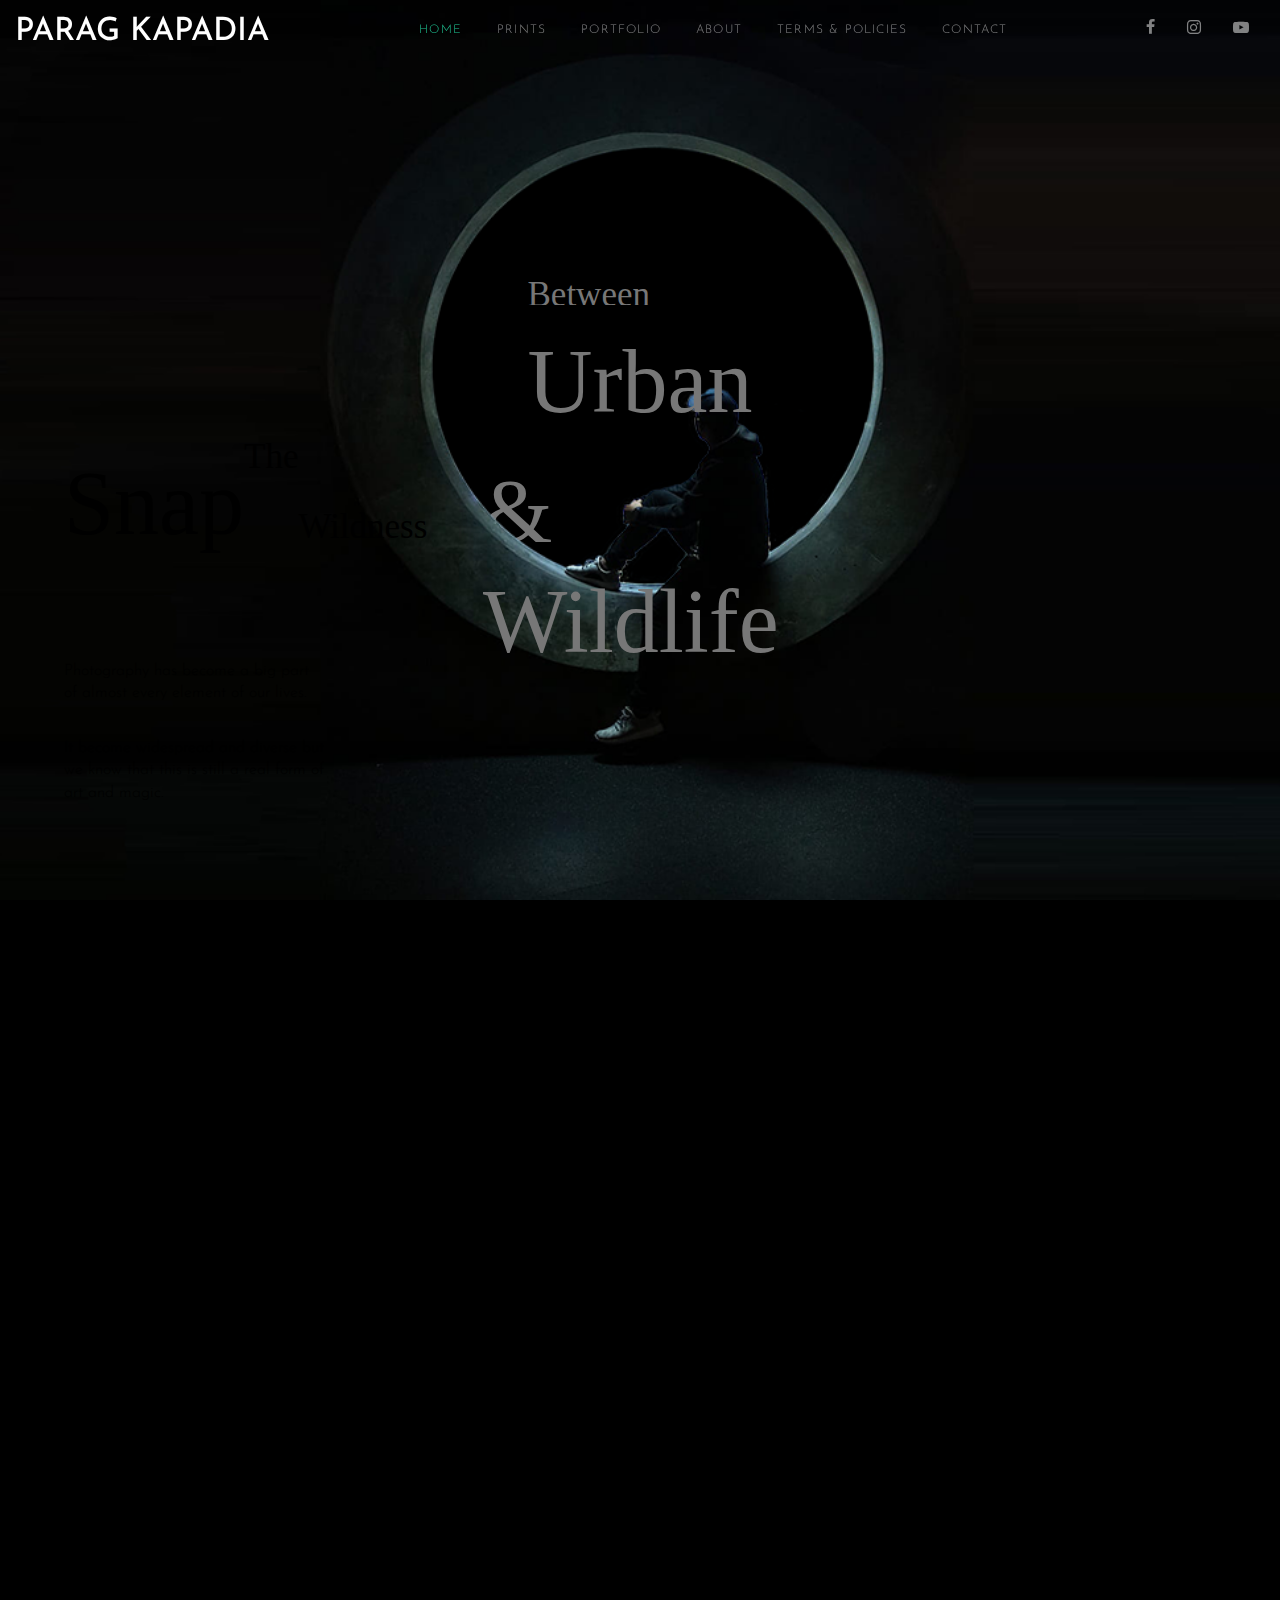
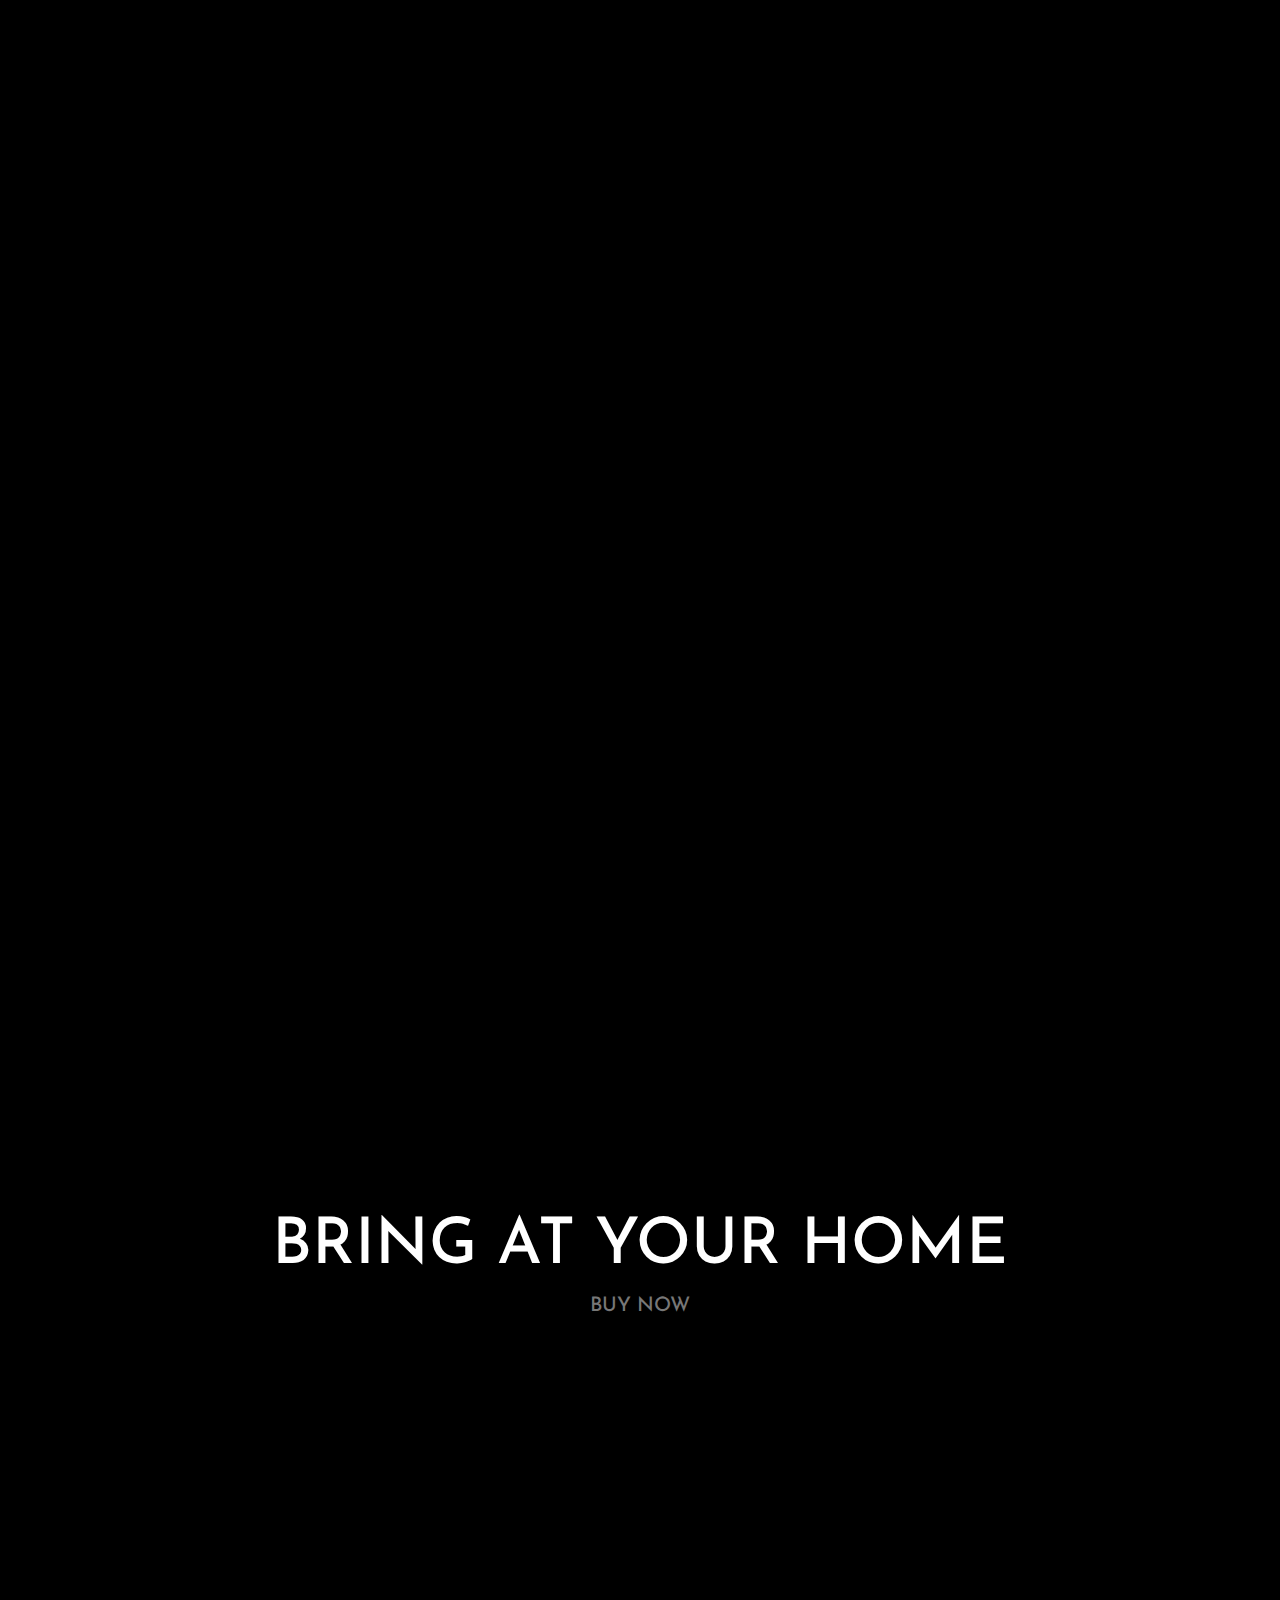
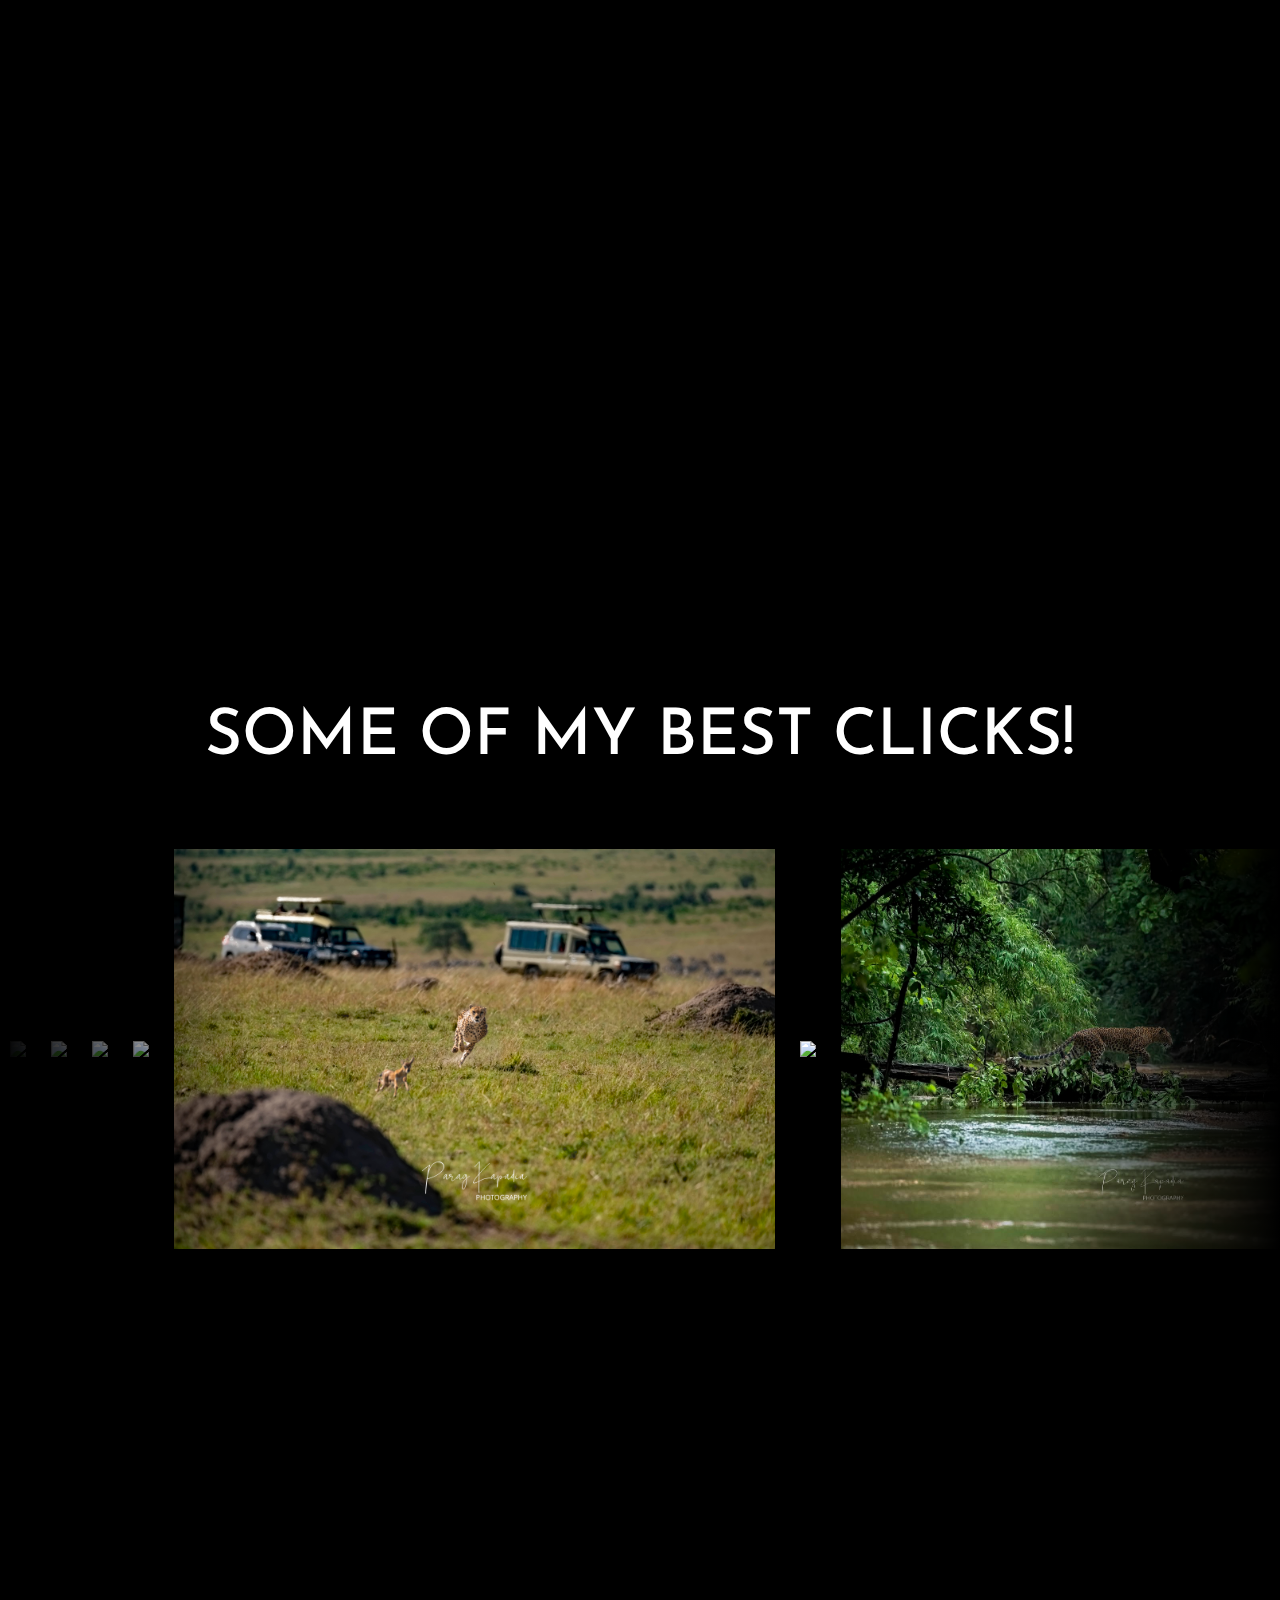
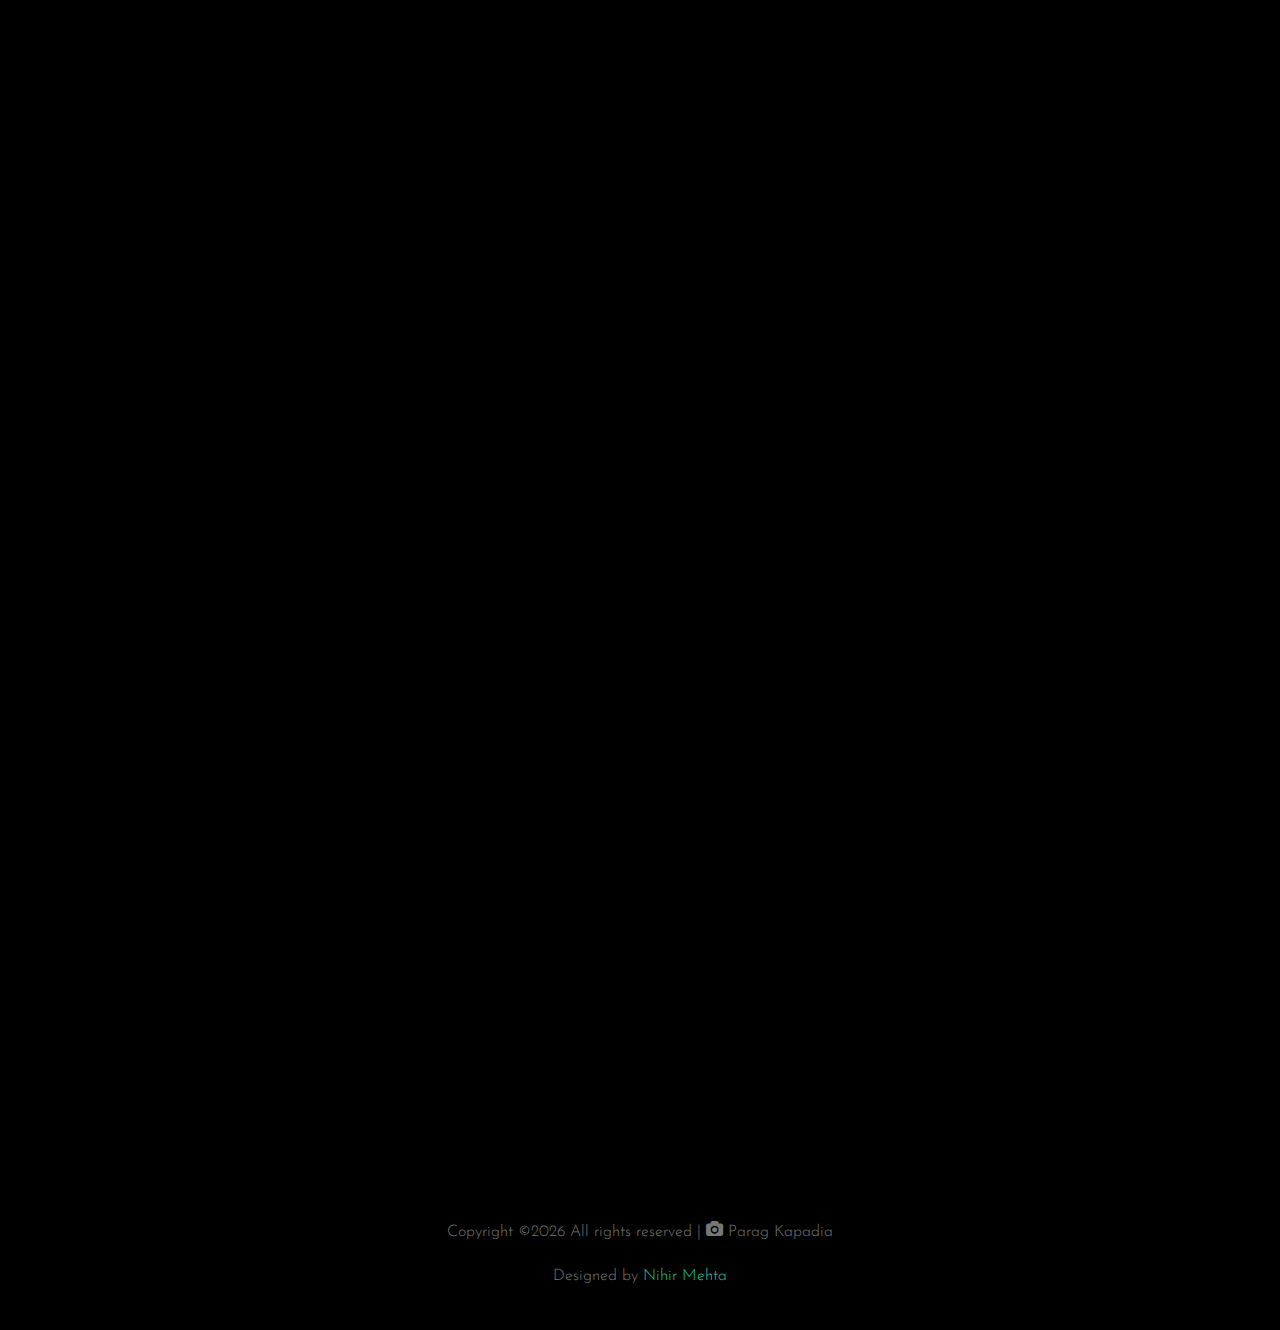
==== commit d09ac9a3: "Update index.html" ====
--- a/index.html
+++ b/index.html
@@ -138,25 +138,25 @@
 
 
         <section class="video-section">
-            <div class="video-container" oncontextmenu="retun false">
+            <div class="video-container" oncontextmenu="return false">
                 <video src="./media/p1.mp4" autoplay loop muted></video>
             </div>
-            <div class="img-container" oncontextmenu="retun false">
+            <div class="img-container" oncontextmenu="return false">
                 <img src="./media/window.png" alt="" class="img">
             </div>
 
             <div class="text-content">
                 <div class="img_txt">
-                    <div class="title sm left" style="color: white;">
+                    <div class="title sm left">
                         <span>Between</span>
                     </div>
-                    <div class="title bg left" style="color: white;">
+                    <div class="title bg left">
                         <span>Urban</span>
                     </div>
-                    <div class="title bg right n" style="color: white;">
+                    <div class="title bg right n">
                         <span>&</span>
                     </div>
-                    <div class="title bg right" style="color: white;">
+                    <div class="title bg right" >
                         <span>Wildlife</span>
                     </div>
                 </div>
@@ -165,11 +165,11 @@
             <div class="v_container">
                 <div class="left-side">
                     <div class="tv">
-                        <div class="bg" style="color: white;">Snap</div>
-                        <div class="sm" style="color: white;">the</div>
-                        <div class="sm bottom" style="color: white;">Wildness</div>
+                        <div class="bg" style="color: black;">Snap</div>
+                        <div class="sm" style="color: black;">the</div>
+                        <div class="sm bottom" style="color: black;">Wildness</div>
                     </div>
-                    <div class="text-container" style="color: white;">
+                    <div class="text-container" style="color: black;">
                         <p>
                             Photography has become a big part of almost
                             every element of our lives.
@@ -206,7 +206,7 @@
         
         <div class="row mb-5">
           <div class="col-md-6">
-            <img src="images/PARAG12.png" alt="Images" class="img-fluid" oncontextmenu="retun false">
+            <img src="images/PARAG12.png" alt="Images" class="img-fluid" oncontextmenu="return false">
           </div>
           <div class="col-md-6 ml-auto">
             <h3 class="text-white">MY JOURNEY</h3>
@@ -299,7 +299,7 @@
         
 
 
-    <div class="container-fluid" data-aos="fade" data-aos-delay="500">
+    <div class="container-fluid" data-aos="fade" data-aos-delay="500" oncontextmenu="return false">
       <div class="row">
         <div class="col-lg-3">
           <div class="image-wrap-2">
@@ -316,7 +316,7 @@
           <div class="image-wrap-2">
             <div class="image-info">
               <h2 class="mb-3">Pench<br>Tiger Reserve</h2>
-              <a href="pench.htm" target="_blank" class="btn btn-outline-white py-2 px-4">WHAT YOU'LL SEE!</a><p></p>
+              <a href="pench.html" target="_blank" class="btn btn-outline-white py-2 px-4">WHAT YOU'LL SEE!</a><p></p>
               <a href="images/Pench/Pench Tour.pdf" target="_blank" class="btn btn-outline-white py-2 px-4">JOIN US FOR TOUR!</a>
             </div>
             <img src="images/Pench/pench.png" alt="Image" class="img-fluid">
@@ -417,7 +417,7 @@
           </div>
         </div>
 
-    <div class="container-fluid" data-aos="fade" data-aos-delay="500" oncontextmenu="retun false">
+    <div class="container-fluid" data-aos="fade" data-aos-delay="500" oncontextmenu="return false">
       <div class="row">
   <div class="card1">
         <div class="face1 front1">
@@ -513,7 +513,7 @@
           </div>
         </div>
         
-        <div class="logos" oncontextmenu="retun false">
+        <div class="logos" oncontextmenu="return false">
       <div class="logos-slide">
         <img src="images/Portfolio/1.jpg" />
         <img src="images/Portfolio/2.jpg" />
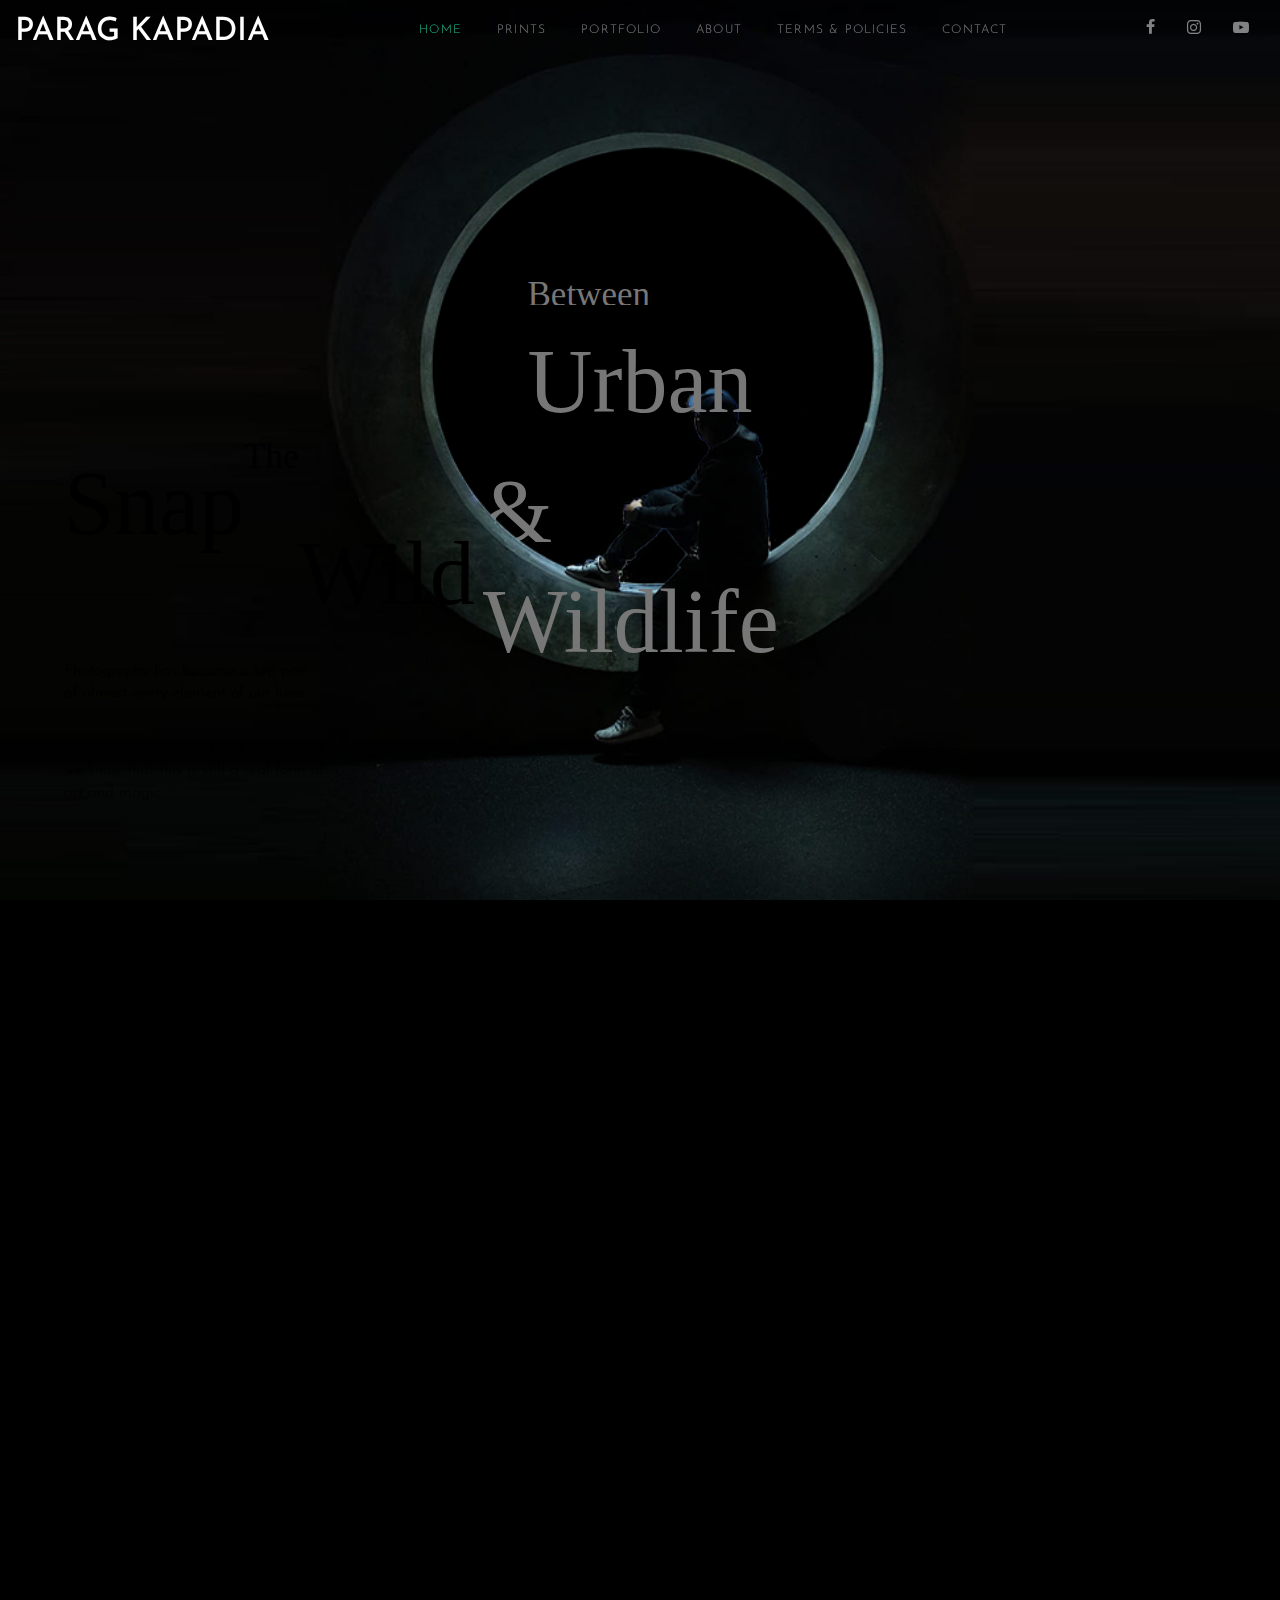
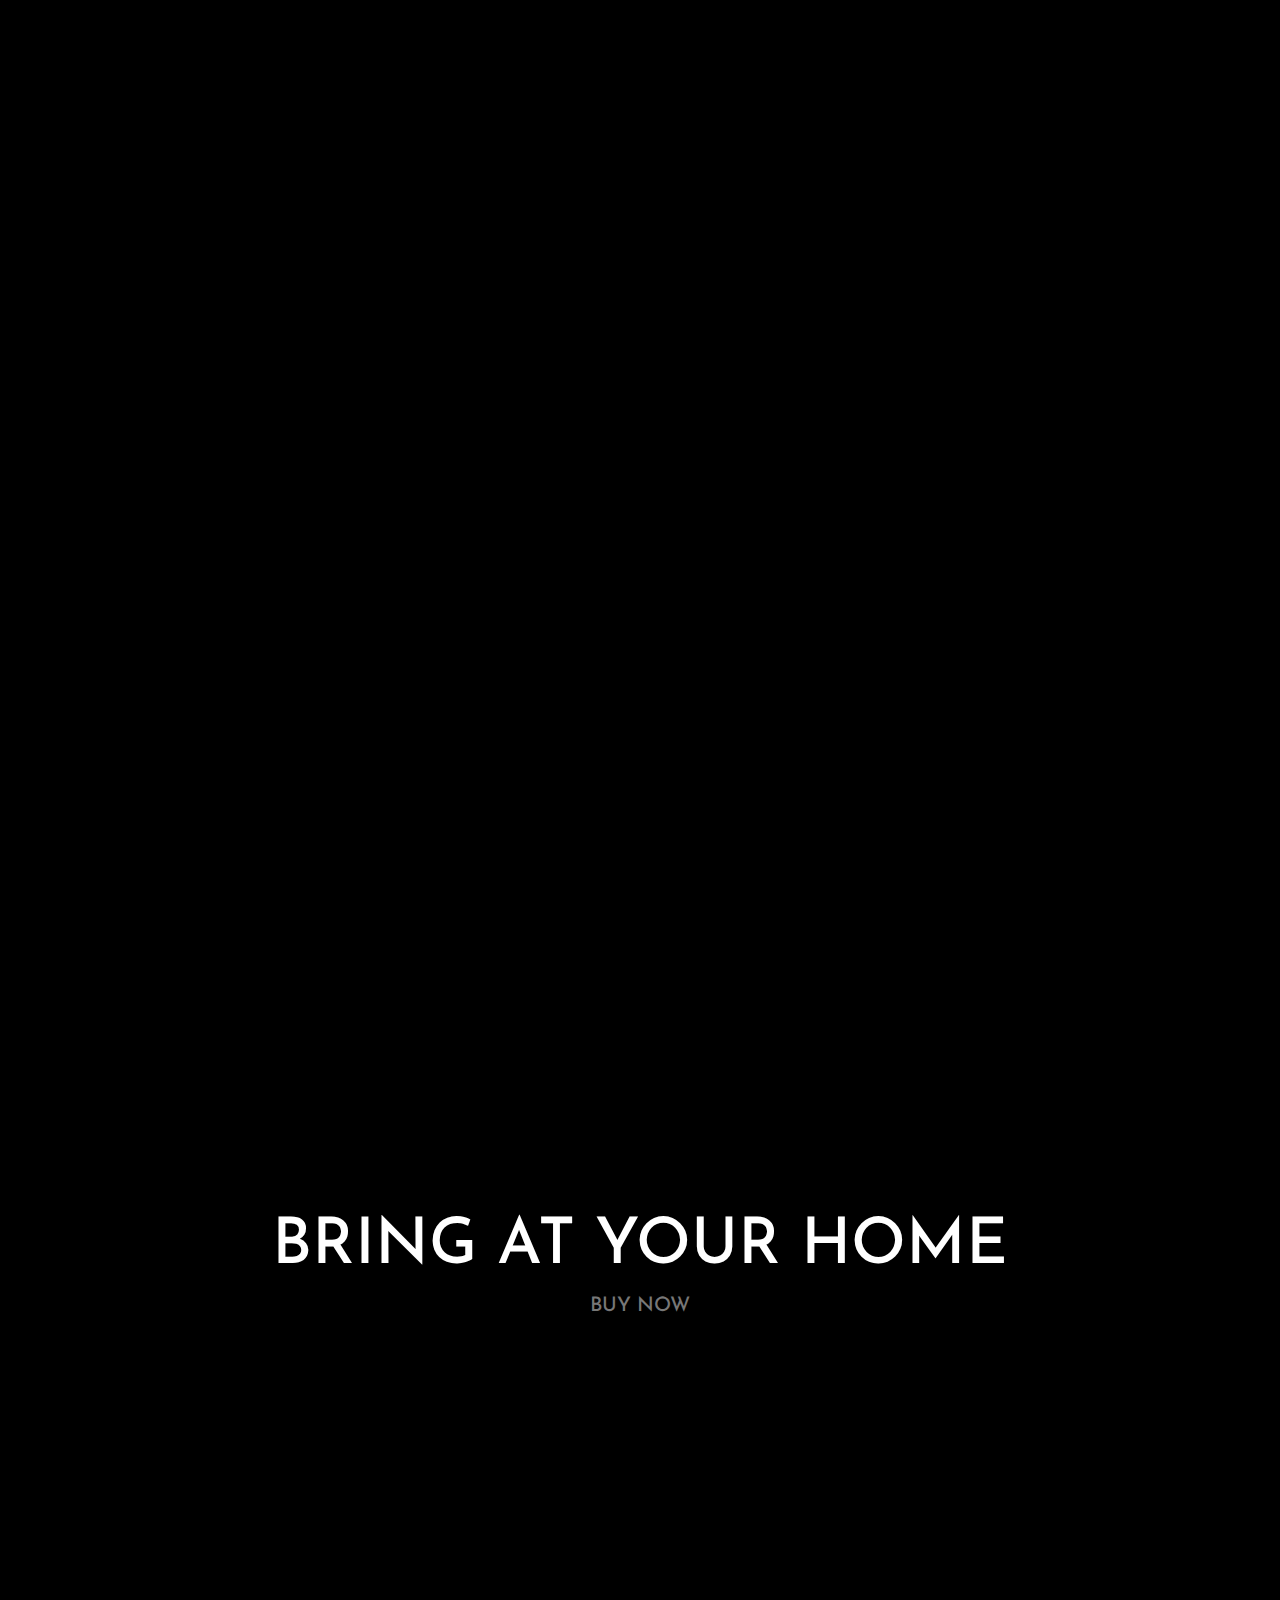
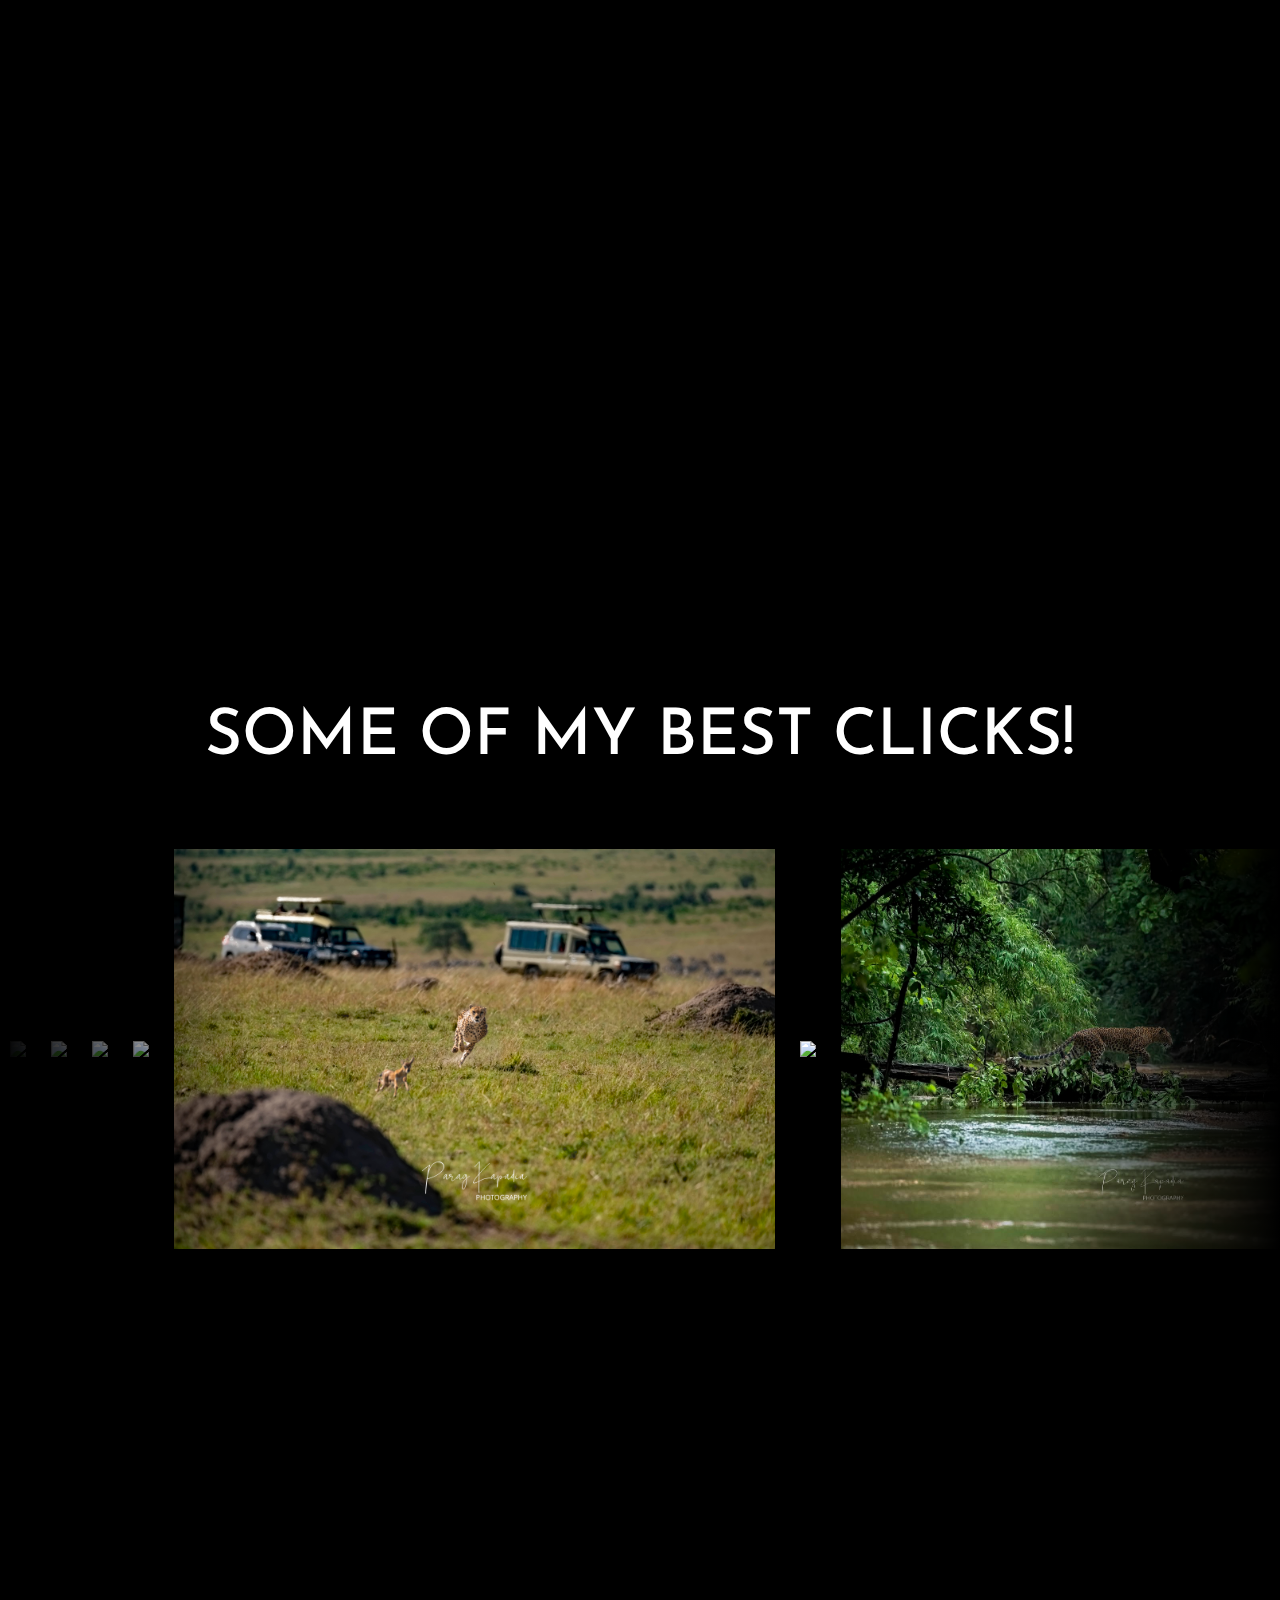
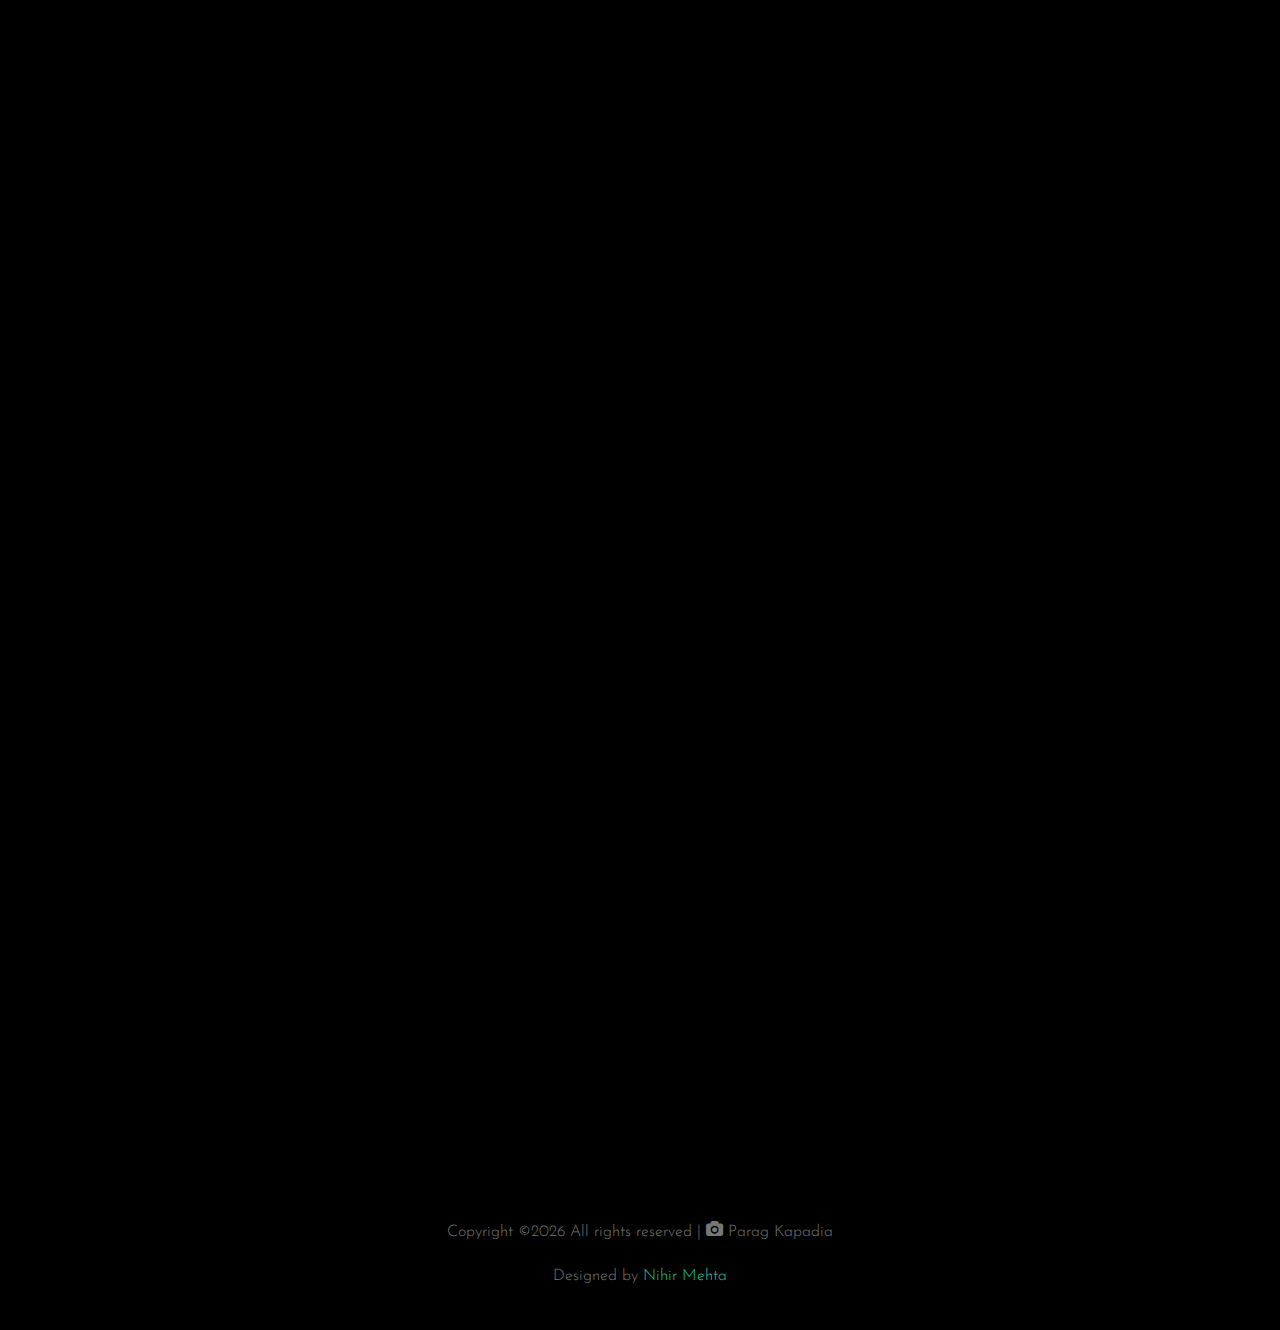
==== commit 0966989b: "Update index.html" ====
--- a/index.html
+++ b/index.html
@@ -167,7 +167,7 @@
                     <div class="tv">
                         <div class="bg" style="color: black;">Snap</div>
                         <div class="sm" style="color: black;">the</div>
-                        <div class="sm bottom" style="color: black;">Wildness</div>
+                        <div class="bg bottom" style="color: black;">Wild</div>
                     </div>
                     <div class="text-container" style="color: black;">
                         <p>
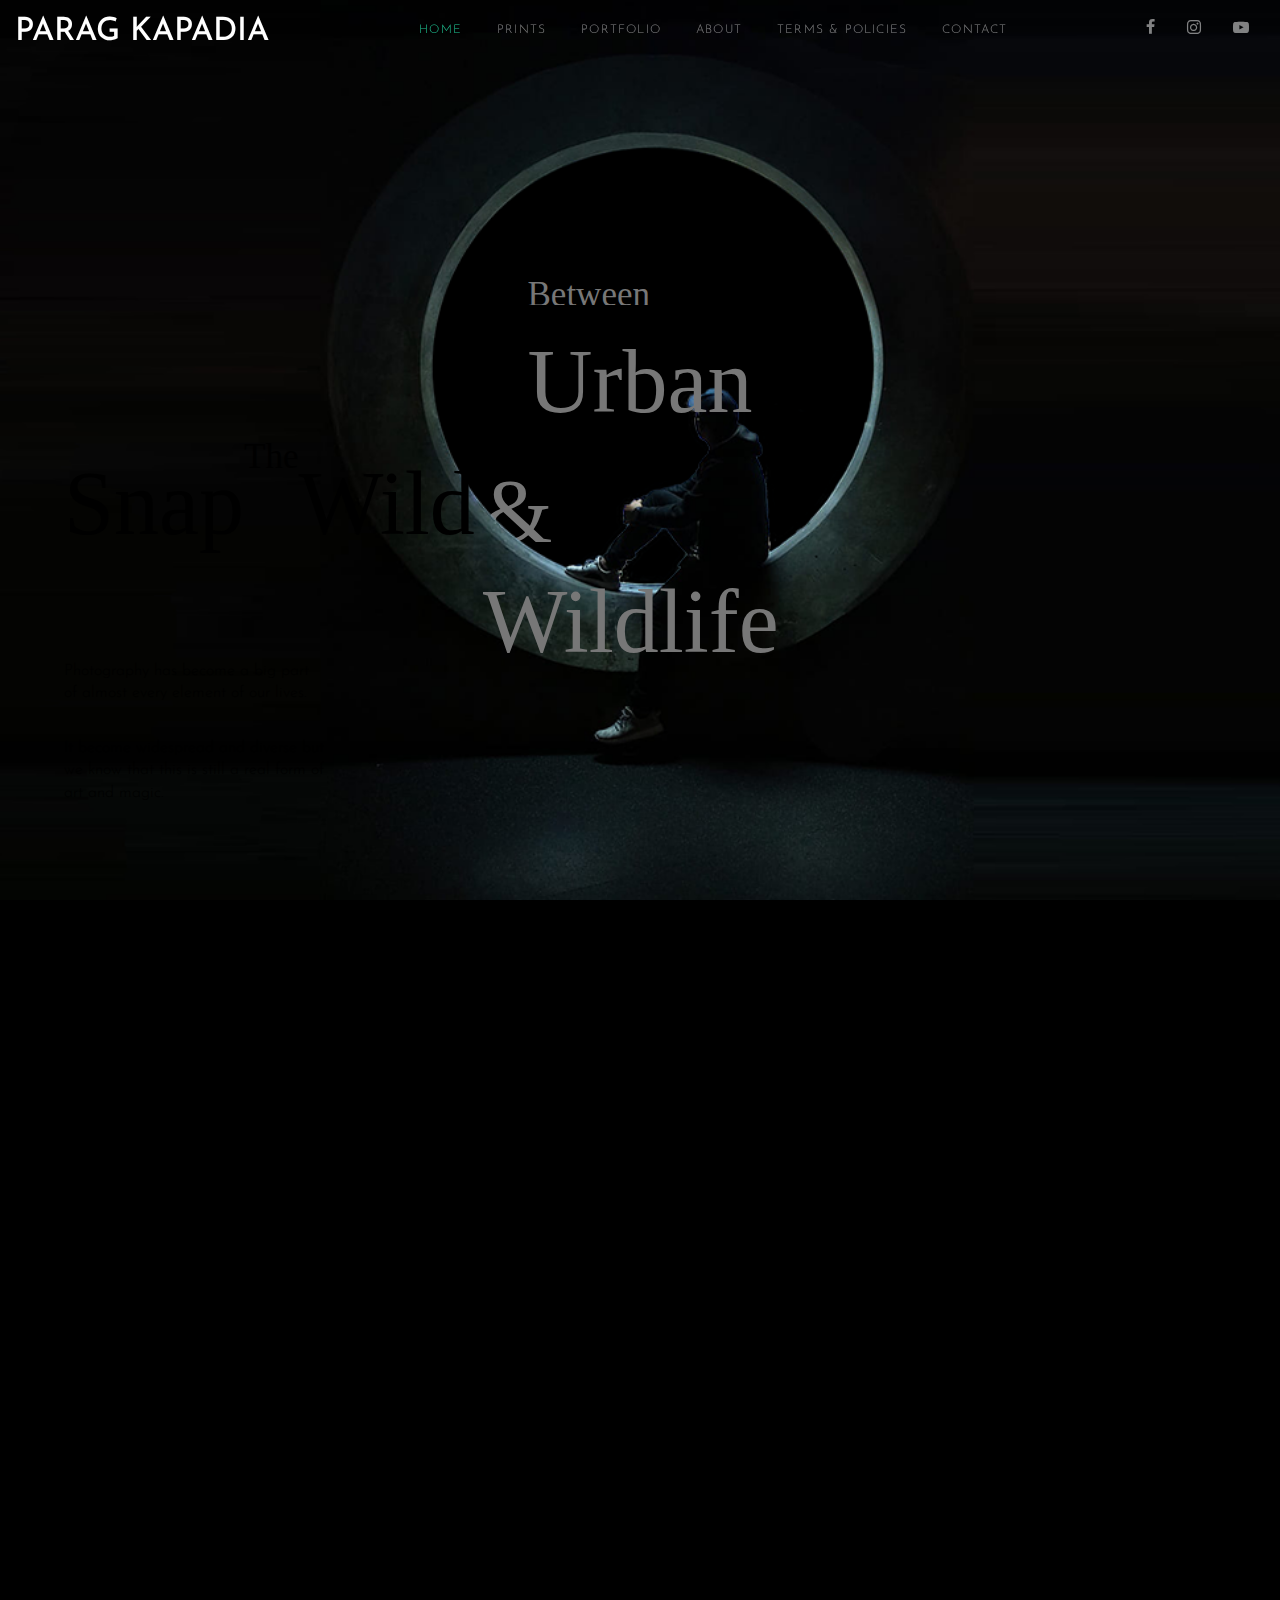
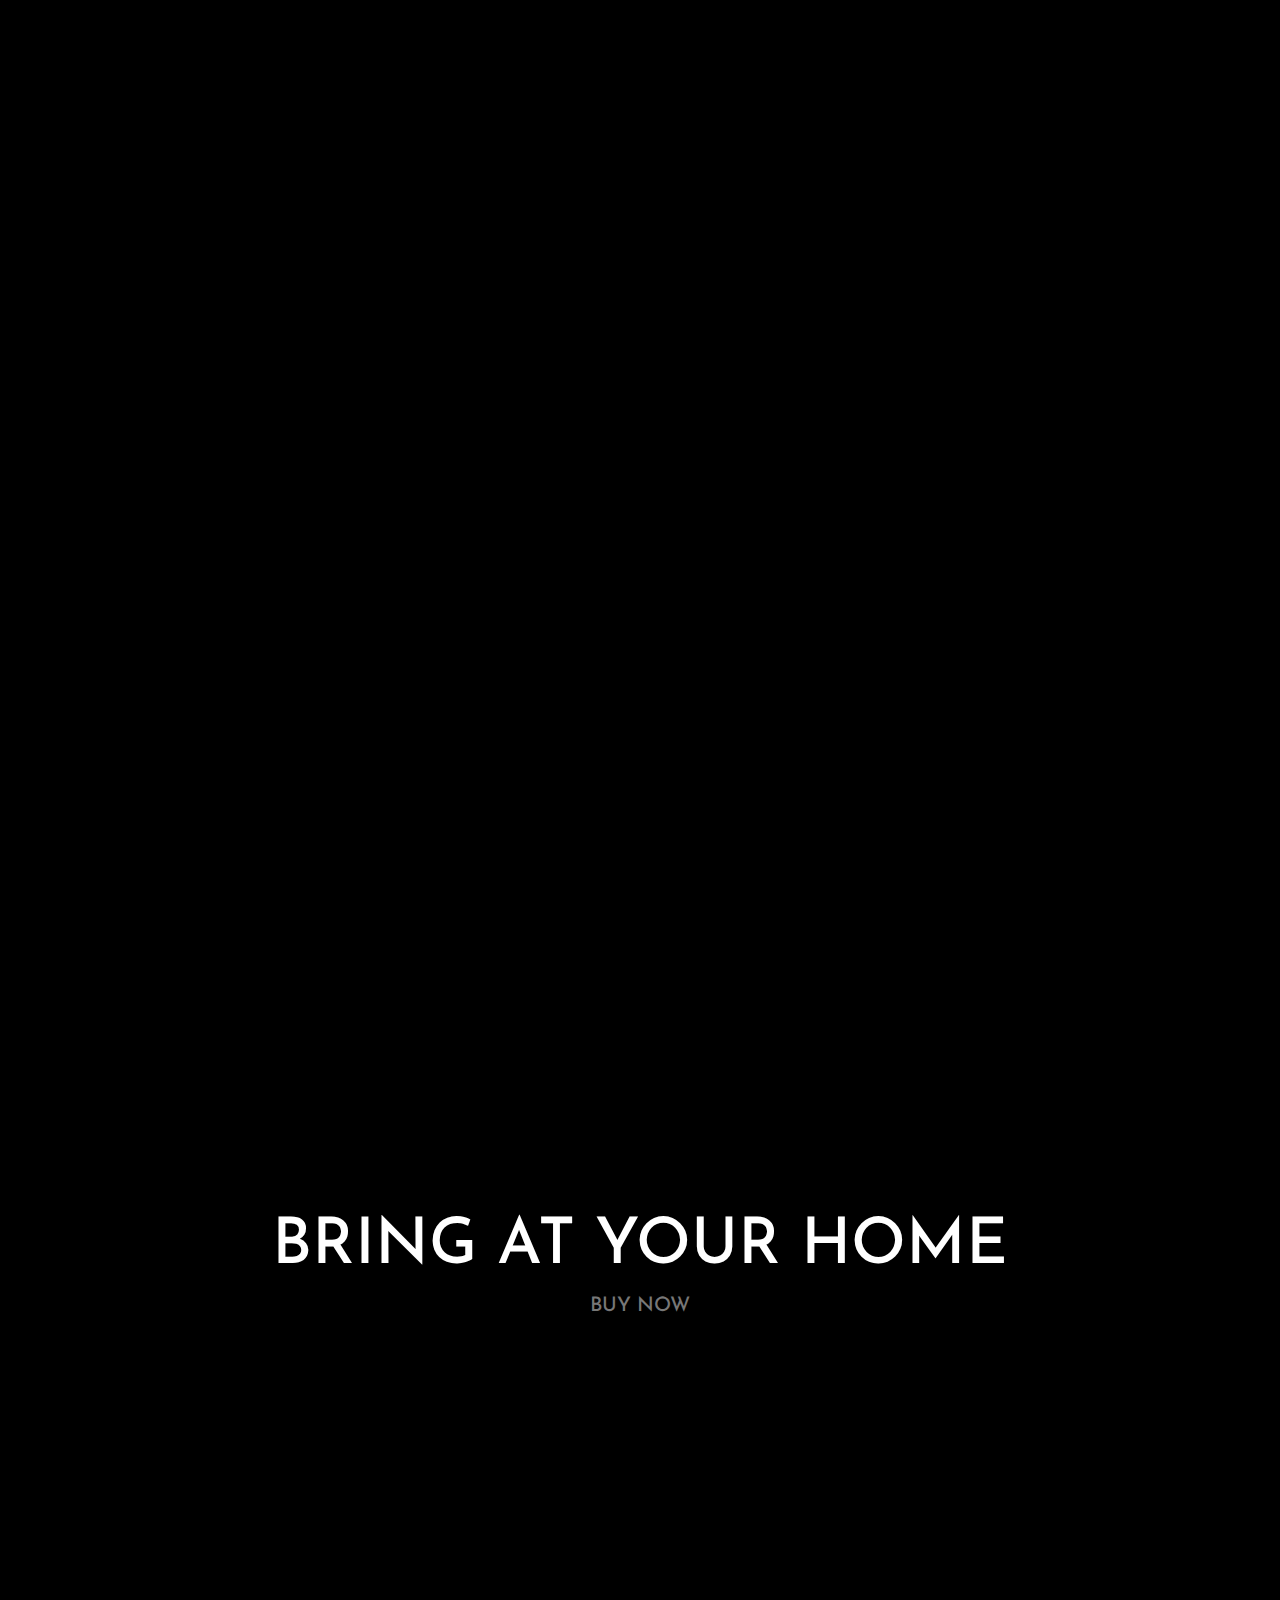
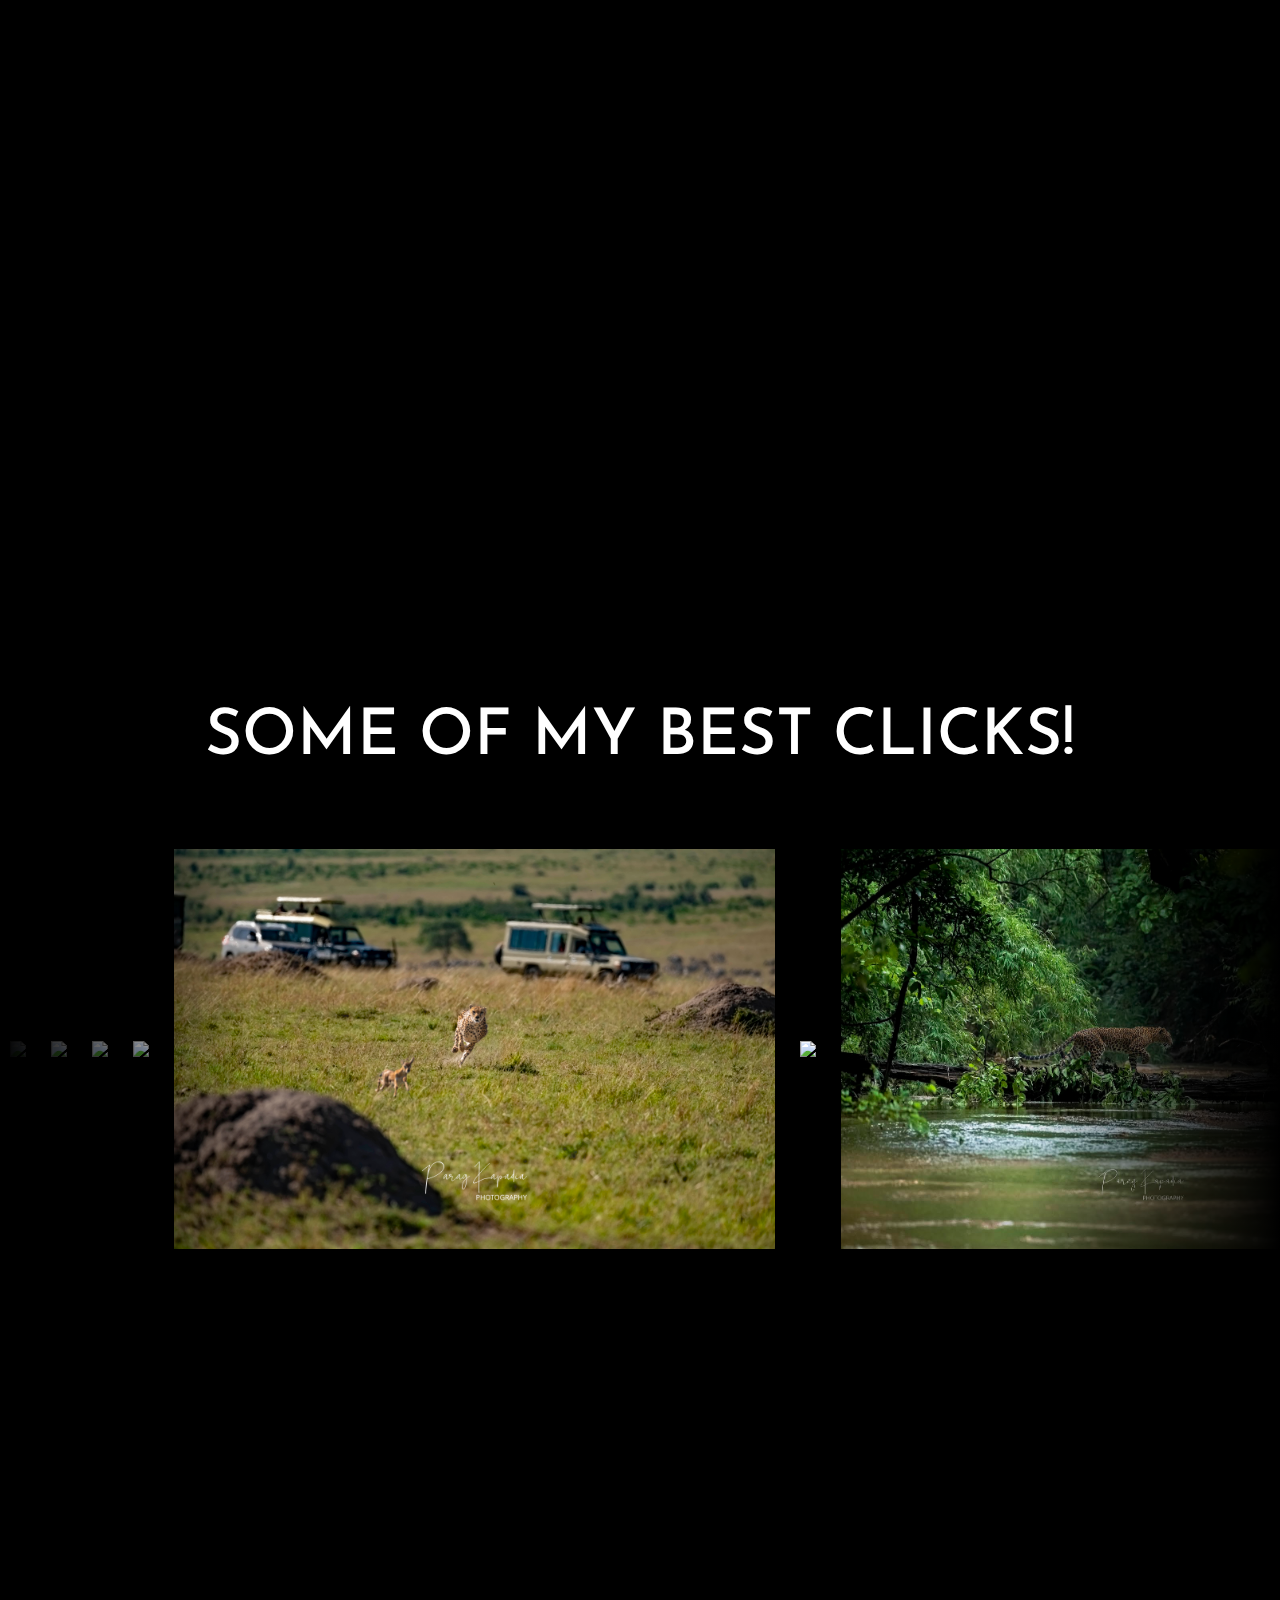
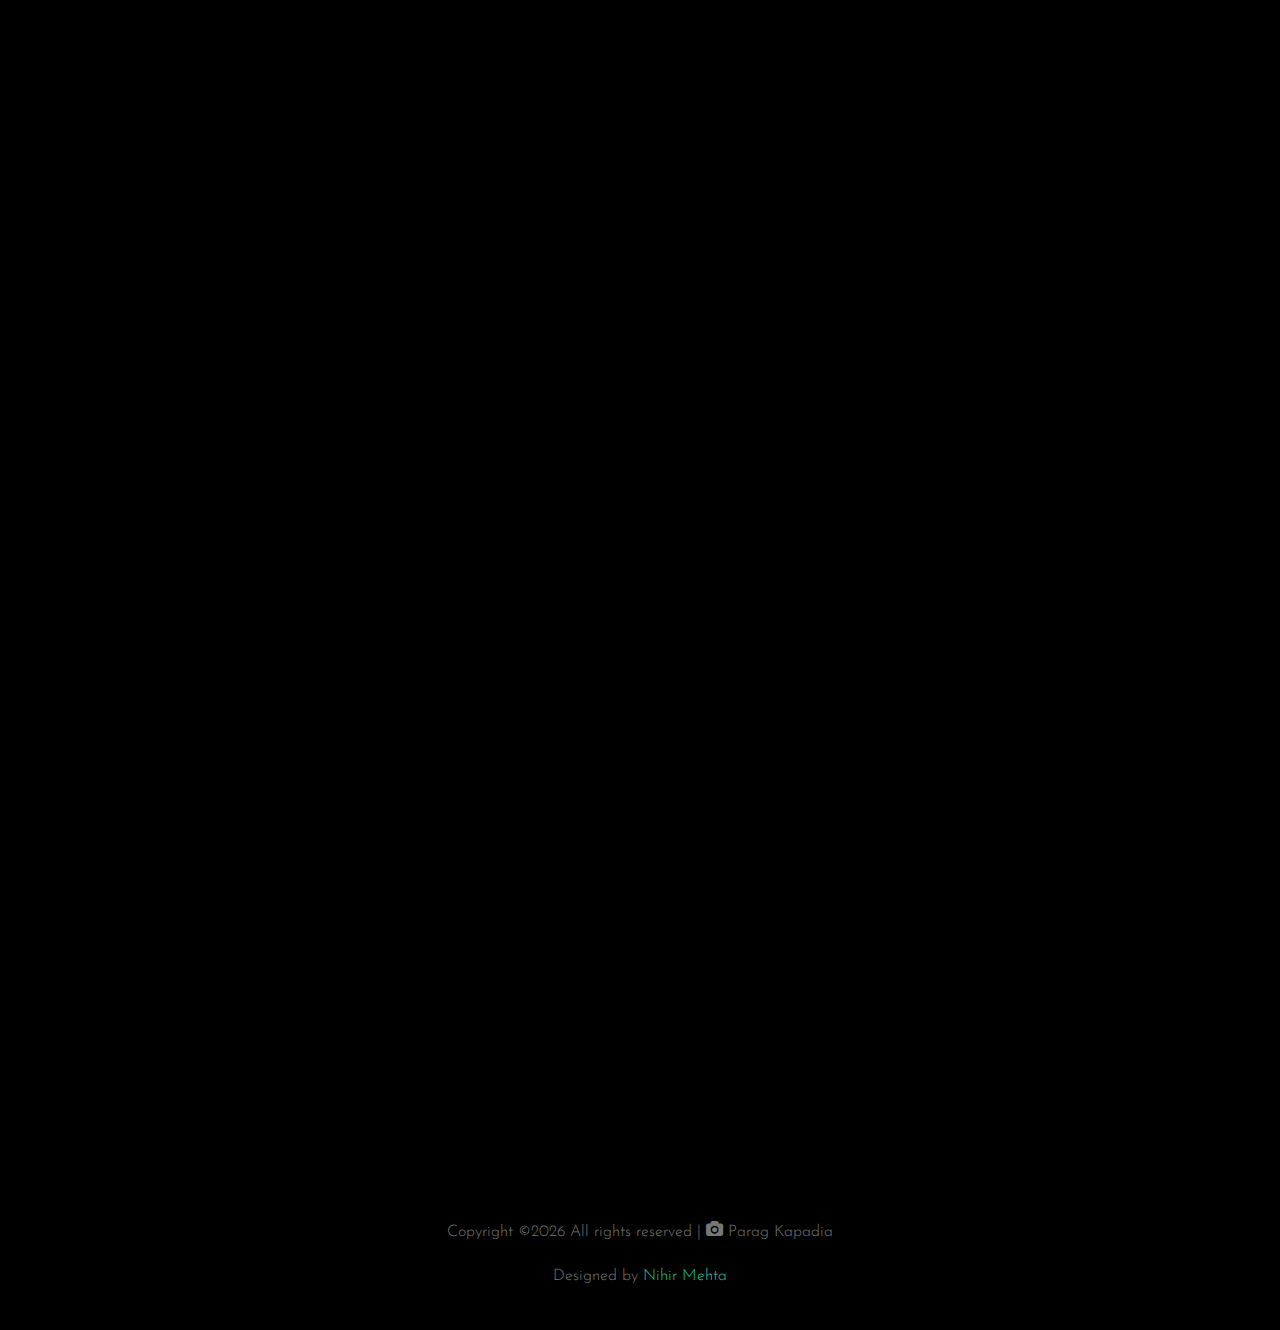
==== commit a332a9e0: "Update index.html" ====
--- a/index.html
+++ b/index.html
@@ -167,7 +167,7 @@
                     <div class="tv">
                         <div class="bg" style="color: black;">Snap</div>
                         <div class="sm" style="color: black;">the</div>
-                        <div class="bg bottom" style="color: black;">Wild</div>
+                        <div class="bg" style="color: black;">Wild</div>
                     </div>
                     <div class="text-container" style="color: black;">
                         <p>
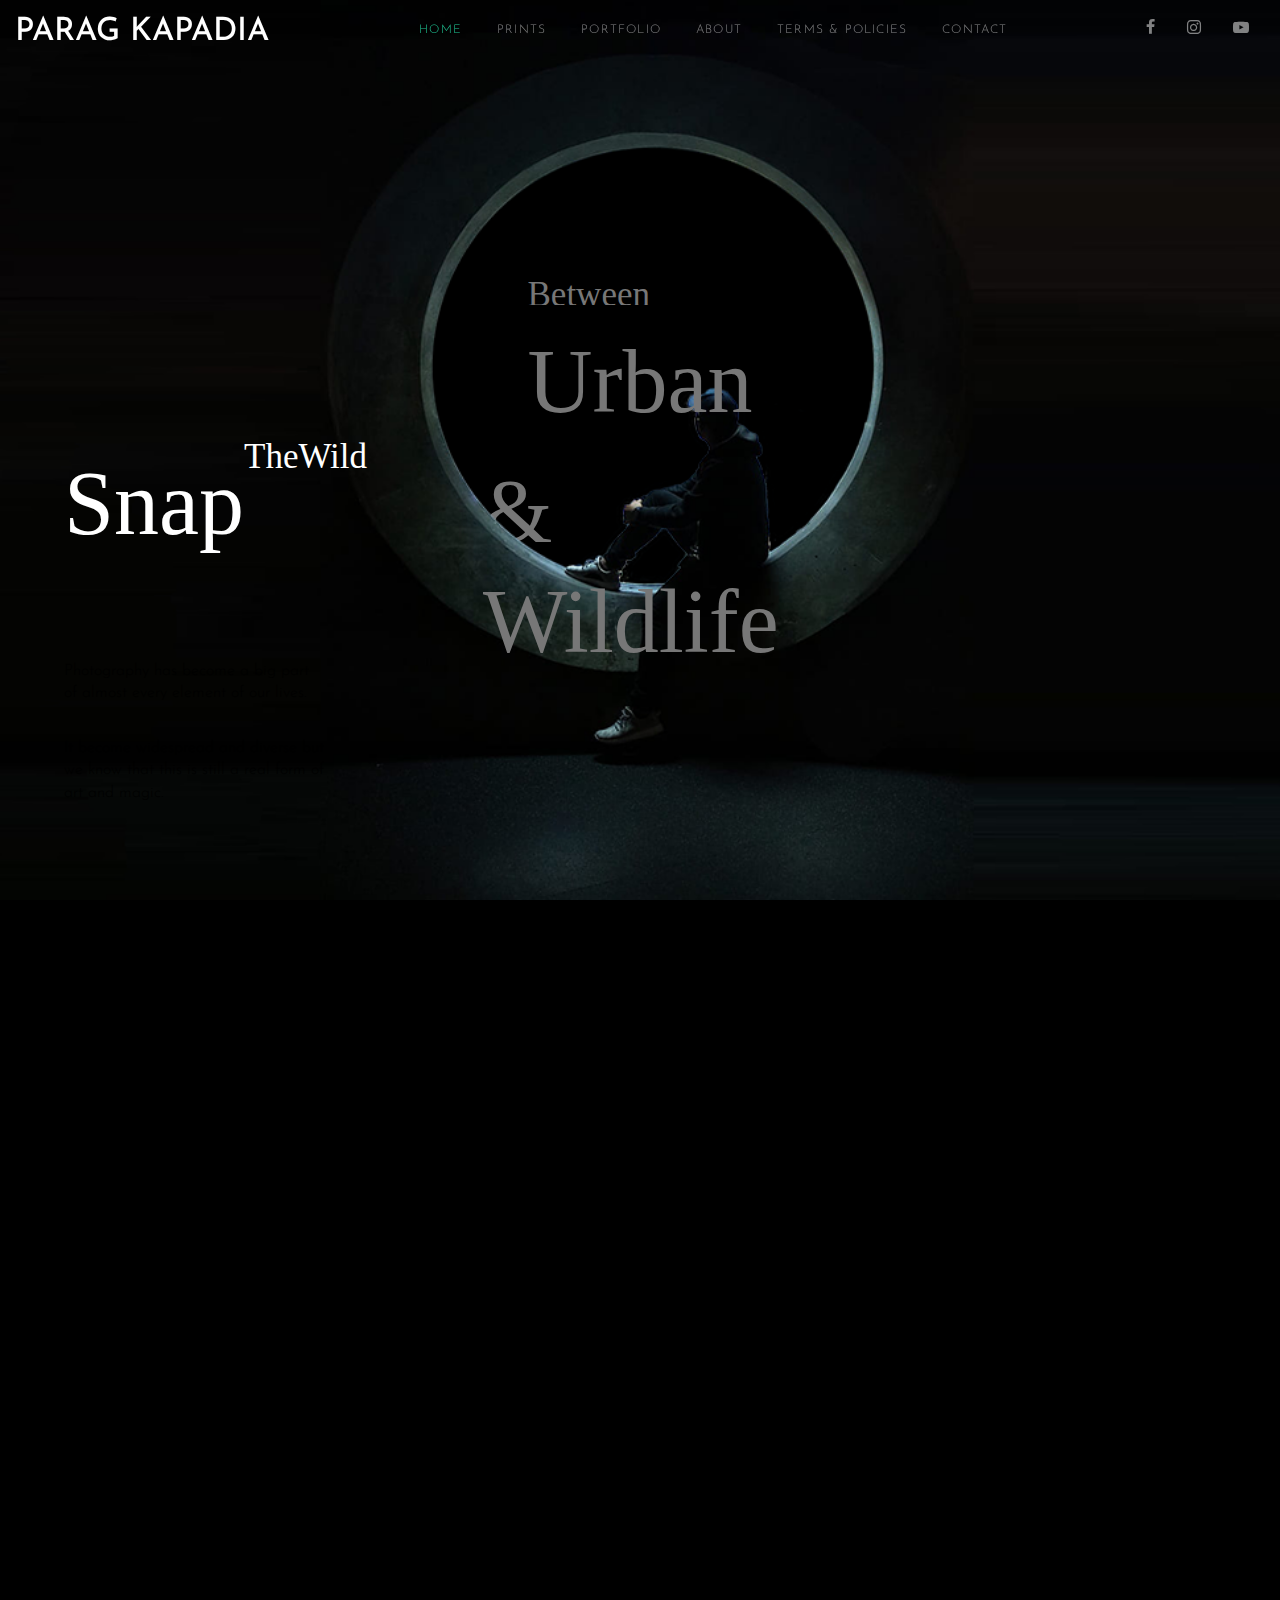
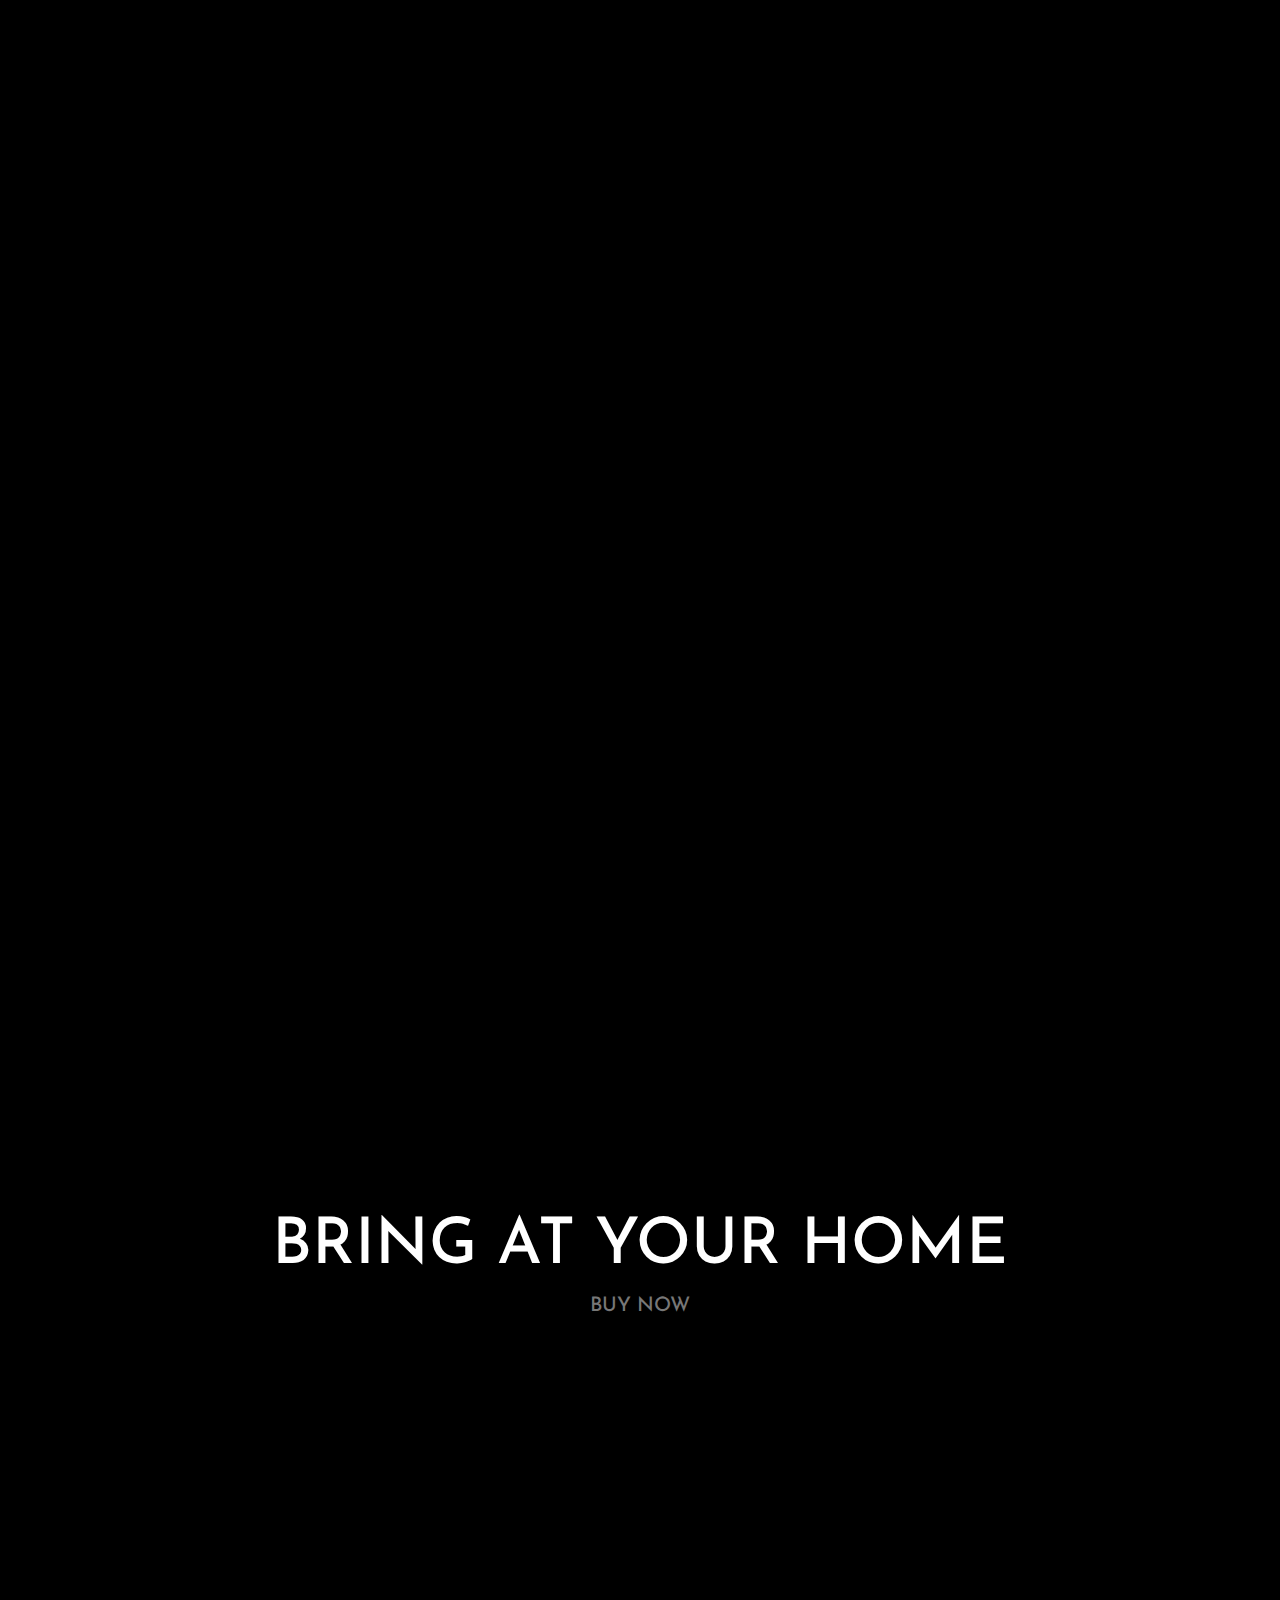
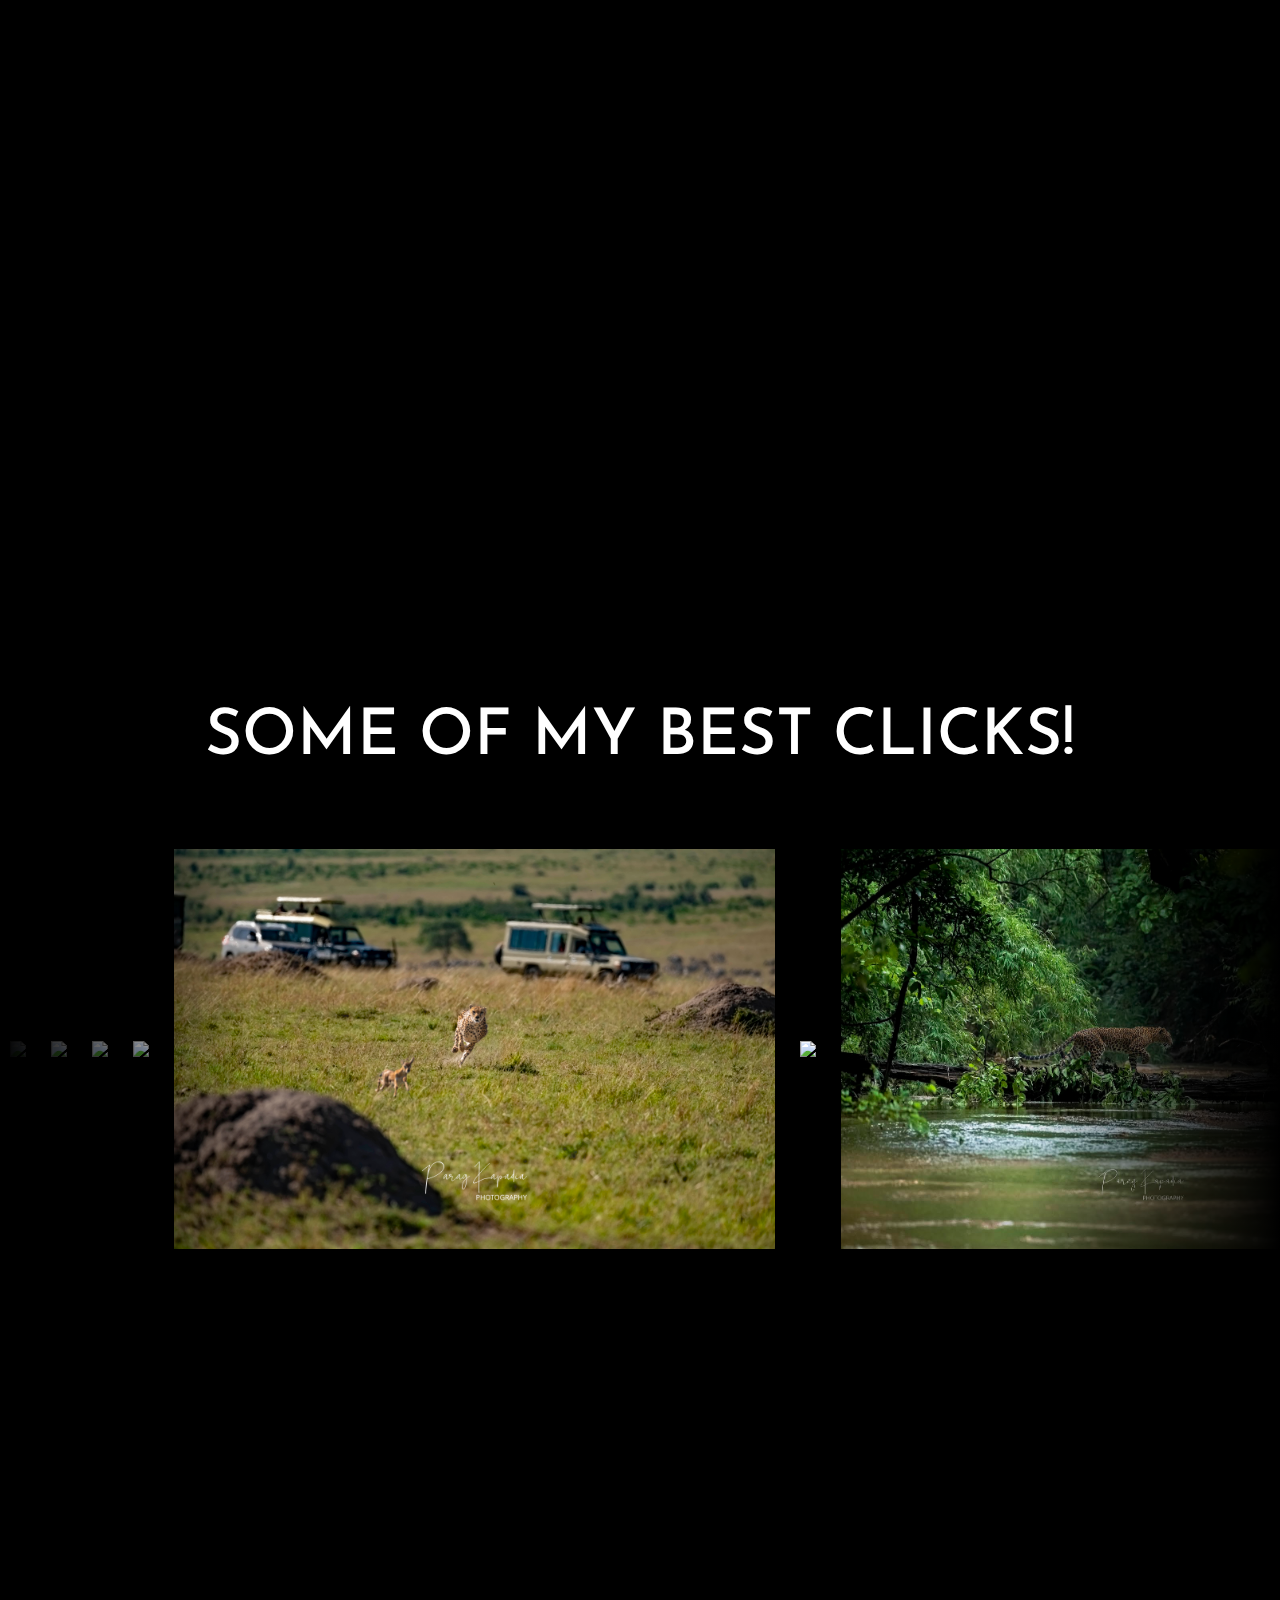
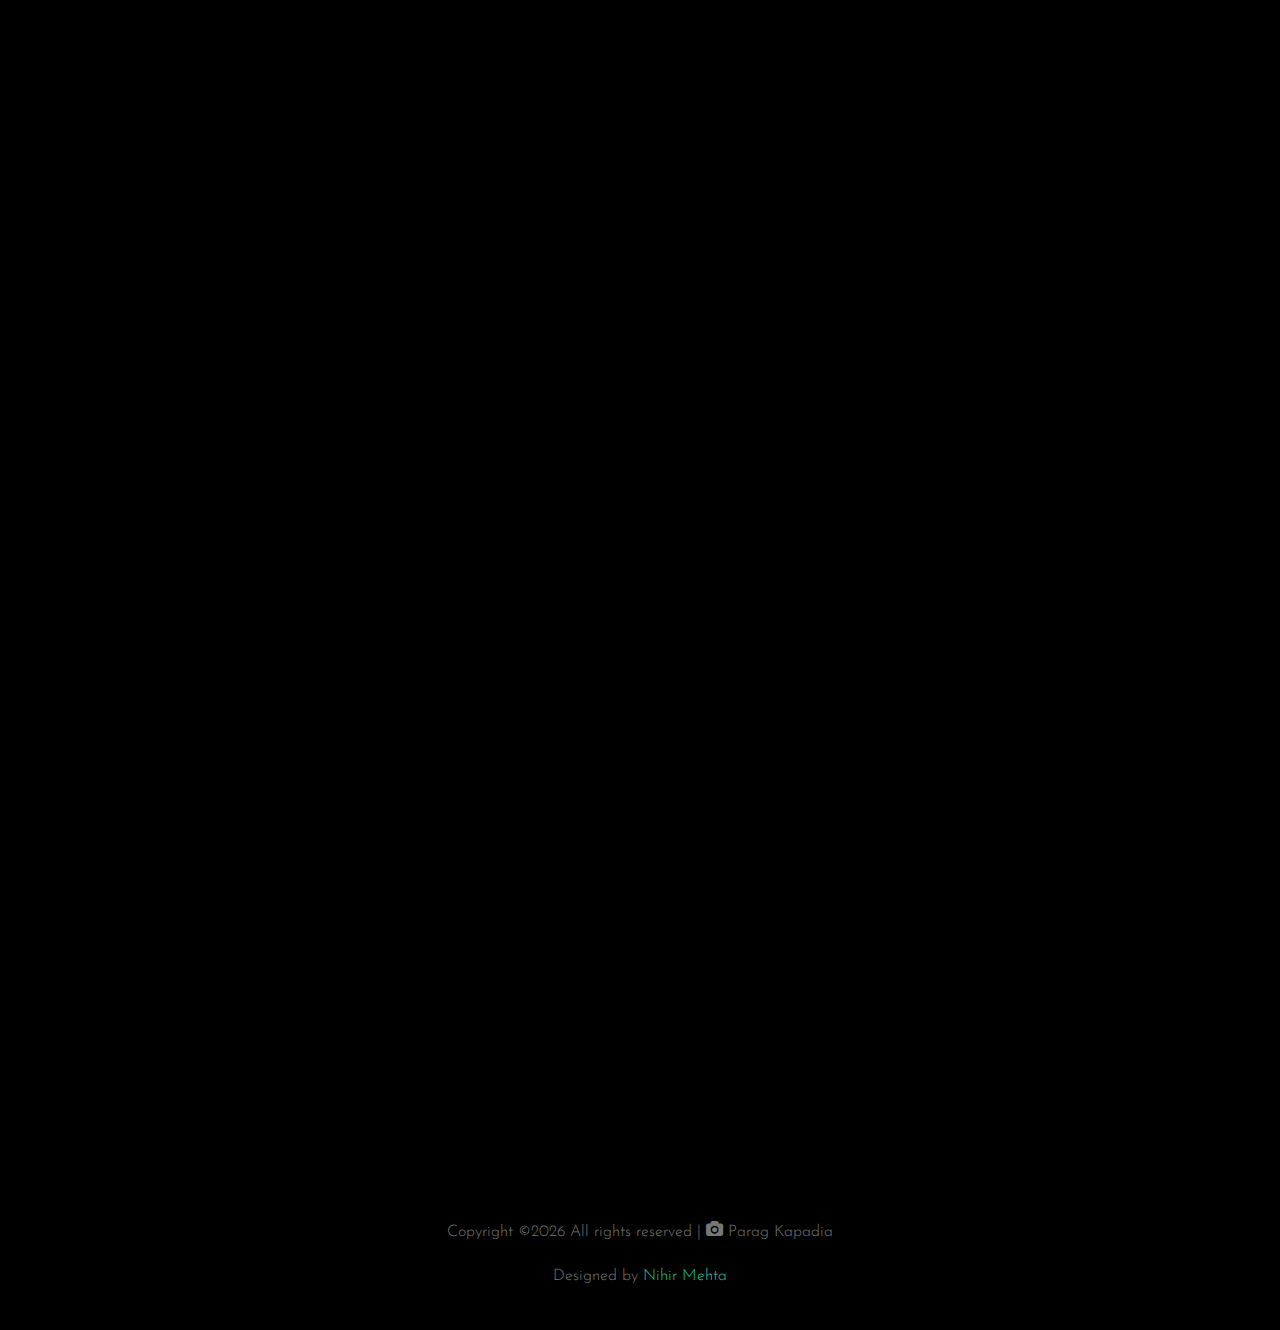
==== commit 7d681388: "Update index.html" ====
--- a/index.html
+++ b/index.html
@@ -138,7 +138,7 @@
 
 
         <section class="video-section">
-            <div class="video-container" oncontextmenu="return false">
+            <div class="video-container">
                 <video src="./media/p1.mp4" autoplay loop muted></video>
             </div>
             <div class="img-container" oncontextmenu="return false">
@@ -165,9 +165,9 @@
             <div class="v_container">
                 <div class="left-side">
                     <div class="tv">
-                        <div class="bg" style="color: black;">Snap</div>
-                        <div class="sm" style="color: black;">the</div>
-                        <div class="bg" style="color: black;">Wild</div>
+                        <div class="bg" style="color: white;">Snap</div>
+                        <div class="sm" style="color: white;">the</div>
+                        <div class="sm" style="color: white;">Wild</div>
                     </div>
                     <div class="text-container" style="color: black;">
                         <p>
